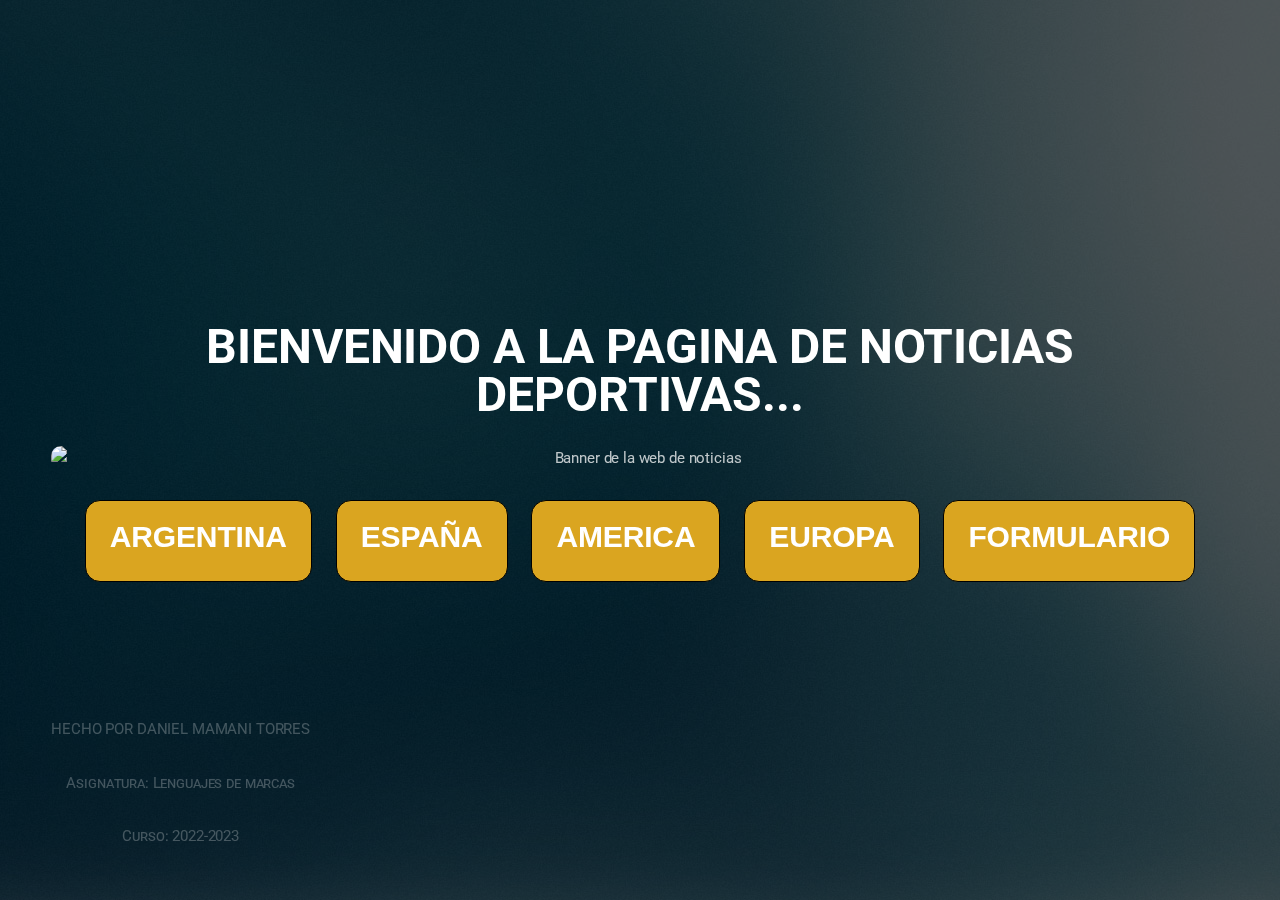
==== index.html @ 2867c7e5 "Proyecto Inicializado" ====
<!DOCTYPE HTML>
<!--
	Eventually by HTML5 UP
	html5up.net | @ajlkn
	Free for personal and commercial use under the CCA 3.0 license (html5up.net/license)
-->
<html lang="es">
	<head>
		<meta charset="UTF-8">
		<meta name="author" content="Daniel Mamani Torres">
		<meta name="description" content="Pagina de noticias sobre deportes al estilo de MARCA">
		<meta name="keywords" content="Marcatoons,messi,messi en la roja,futbol,ozil,psg,mundial">
		<meta name="robots" content="all">
		<meta name="viewport" content="width=device-width, initial-scale=1, user-scalable=no" />
		<title>EL FUTBOL QUE ME GUSTA</title>
		<link rel="icon" type="image/png" href="../icons/futbol.png">
		<link rel="stylesheet" href="assets/css/main.css" />
	</head>
	<body class="is-preload">

		<!-- Header -->
			<header id="header">
				<h1>BIENVENIDO A LA PAGINA DE NOTICIAS DEPORTIVAS...</h1>
				<picture>
					<source media="(max-width: 400px)" srcset="../images/Marcatoons-el-mejor-chiquito.jpg">
					<source media="(min-width: 401px)" srcset="../images/Marcatoons-el-mejor-.jpg">      
					<img src="../images/Marcatoons-el-mejor-.jpg" alt="Banner de la web de noticias">
				</picture>
				<nav>
					<a class="button" href="./index.html#argentina">ARGENTINA</a>
					<a class="button" href="./index.html#españa">ESPAÑA</a>
					<a class="button" href="./index.html#america">AMERICA</a>
					<a class="button" href="./index.html#europa">EUROPA</a>
					<a class="button" href="./articles/formulario.html">FORMULARIO</a>
				</nav>
			</header>
		
		<!-- MAIN-->
		

		<!-- Footer -->
			<footer id="footer">
				<p>HECHO POR DANIEL MAMANI TORRES</p>
				<p>Asignatura: Lenguajes de marcas</p>
				<p>Curso: 2022-2023</p>
			</footer>

		<!-- Scripts -->
			<script src="assets/js/main.js"></script>

	</body>
</html>
---- assets/css/main.css ----
@import url(fontawesome-all.min.css);
@import url("https://fonts.googleapis.com/css?family=Roboto:400,700");
/*
	Eventually by HTML5 UP
	html5up.net | @ajlkn
	Free for personal and commercial use under the CCA 3.0 license (html5up.net/license)
*/
html, body, div, span, applet, object,
iframe, h1, h2, h3, h4, h5, h6, p, blockquote,
pre, a, abbr, acronym, address, big, cite,
code, del, dfn, em, ins, kbd, q, s, samp,
small, strike, strong, sub, sup, tt, var, b,
u, i, center, dl, dt, dd, ol, ul, li, fieldset,
form, label, legend, table, caption, tbody,
tfoot, thead, tr, th, td, article, aside,
canvas, details, embed, figure, figcaption,
footer, hgroup, menu, nav, output, ruby,
section, summary, time, mark, audio, video {
  margin: 0;
  padding: 0;
  border: 0;
  font-size: 100%;
  font: inherit;
  vertical-align: baseline; }

article, aside, details, figcaption, figure,
footer, header, hgroup, menu, nav, section {
  display: block; }

body {
  line-height: 1; }

ol, ul {
  list-style: none; }

blockquote, q {
  quotes: none; }
  blockquote:before, blockquote:after, q:before, q:after {
    content: '';
    content: none; }

table {
  border-collapse: collapse;
  border-spacing: 0; }

body {
  -webkit-text-size-adjust: none; }

mark {
  background-color: transparent;
  color: inherit; }

input::-moz-focus-inner {
  border: 0;
  padding: 0; }

input, select, textarea {
  -moz-appearance: none;
  -webkit-appearance: none;
  -ms-appearance: none;
  appearance: none; }

/* Basic */
@-ms-viewport {
  width: device-width; }

body {
  -ms-overflow-style: scrollbar; }

@media screen and (max-width: 480px) {
  html, body {
    min-width: 320px; } }

html {
  box-sizing: border-box; }

*, *:before, *:after {
  box-sizing: inherit; }

html, body {
  height: 100%;
  overflow-x: hidden;
  width: 100%; }
  @media screen and (max-height: 640px) {
    html, body {
      height: auto;
      min-height: 100%; } }

body {
  display: -moz-flex;
  display: -webkit-flex;
  display: -ms-flex;
  display: flex;
  -moz-flex-direction: column;
  -webkit-flex-direction: column;
  -ms-flex-direction: column;
  flex-direction: column;
  -moz-justify-content: center;
  -webkit-justify-content: center;
  -ms-justify-content: center;
  justify-content: center;
  background-color: #000;
  padding: 6em 4em 4em 4em; }
  body.is-preload *, body.is-preload *:before, body.is-preload *:after {
    -moz-animation: none !important;
    -webkit-animation: none !important;
    -ms-animation: none !important;
    animation: none !important;
    -moz-transition: none !important;
    -webkit-transition: none !important;
    -ms-transition: none !important;
    transition: none !important; }
  body > * {
    position: relative;
    z-index: 2; }
  @media screen and (max-width: 1680px) {
    body {
      padding: 6em 3.5em 3.5em 3.5em; } }
  @media screen and (max-width: 736px) {
    body {
      padding: 5em 2em 2em 2em; } }
  @media screen and (max-width: 360px) {
    body {
      padding: 5em 1.25em 1.25em 1.25em; } }

/* BG */
#bg {
  -moz-transition: opacity 2s ease-in-out;
  -webkit-transition: opacity 2s ease-in-out;
  -ms-transition: opacity 2s ease-in-out;
  transition: opacity 2s ease-in-out;
  height: 100%;
  left: 0;
  opacity: 0.375;
  position: fixed;
  top: 0;
  width: 100%;
  z-index: 1; }
  #bg div {
    -moz-transition: opacity 3s ease;
    -webkit-transition: opacity 3s ease;
    -ms-transition: opacity 3s ease;
    transition: opacity 3s ease;
    background-size: cover;
    height: 100%;
    left: 0;
    opacity: 0;
    position: absolute;
    top: 0;
    visibility: hidden;
    width: 150%; }
    #bg div.visible {
      -moz-animation: bg 45s linear infinite;
      -webkit-animation: bg 45s linear infinite;
      -ms-animation: bg 45s linear infinite;
      animation: bg 45s linear infinite;
      opacity: 1;
      visibility: visible;
      z-index: 1; }
      #bg div.visible.top {
        z-index: 2; }
      @media screen and (max-width: 1280px) {
        #bg div.visible {
          -moz-animation: bg 29.25s linear infinite;
          -webkit-animation: bg 29.25s linear infinite;
          -ms-animation: bg 29.25s linear infinite;
          animation: bg 29.25s linear infinite; } }
      @media screen and (max-width: 736px) {
        #bg div.visible {
          -moz-animation: bg 18s linear infinite;
          -webkit-animation: bg 18s linear infinite;
          -ms-animation: bg 18s linear infinite;
          animation: bg 18s linear infinite; } }
    #bg div:only-child {
      -moz-animation-direction: alternate !important;
      -webkit-animation-direction: alternate !important;
      -ms-animation-direction: alternate !important;
      animation-direction: alternate !important; }
  body.is-preload #bg {
    opacity: 0; }

@-moz-keyframes bg {
  0% {
    -moz-transform: translateX(0);
    -webkit-transform: translateX(0);
    -ms-transform: translateX(0);
    transform: translateX(0); }
  100% {
    -moz-transform: translateX(-25%);
    -webkit-transform: translateX(-25%);
    -ms-transform: translateX(-25%);
    transform: translateX(-25%); } }

@-webkit-keyframes bg {
  0% {
    -moz-transform: translateX(0);
    -webkit-transform: translateX(0);
    -ms-transform: translateX(0);
    transform: translateX(0); }
  100% {
    -moz-transform: translateX(-25%);
    -webkit-transform: translateX(-25%);
    -ms-transform: translateX(-25%);
    transform: translateX(-25%); } }

@-ms-keyframes bg {
  0% {
    -moz-transform: translateX(0);
    -webkit-transform: translateX(0);
    -ms-transform: translateX(0);
    transform: translateX(0); }
  100% {
    -moz-transform: translateX(-25%);
    -webkit-transform: translateX(-25%);
    -ms-transform: translateX(-25%);
    transform: translateX(-25%); } }

@keyframes bg {
  0% {
    -moz-transform: translateX(0);
    -webkit-transform: translateX(0);
    -ms-transform: translateX(0);
    transform: translateX(0); }
  100% {
    -moz-transform: translateX(-25%);
    -webkit-transform: translateX(-25%);
    -ms-transform: translateX(-25%);
    transform: translateX(-25%); } }

/* Type */
body, input, select, textarea {
  color: rgba(255, 255, 255, 0.75);
  font-family: "Roboto", sans-serif;
  font-size: 16pt;
  font-weight: 400;
  letter-spacing: -0.01em;
  line-height: 1.65em; }
  @media screen and (max-width: 1680px) {
    body, input, select, textarea {
      font-size: 12pt; } }
  @media screen and (max-width: 1280px) {
    body, input, select, textarea {
      font-size: 11pt; } }
  @media screen and (max-width: 980px) {
    body, input, select, textarea {
      font-size: 12pt; } }
  @media screen and (max-width: 736px) {
    body, input, select, textarea {
      font-size: 12pt; } }
  @media screen and (max-width: 480px) {
    body, input, select, textarea {
      font-size: 12pt; } }

a {
  -moz-transition: border-bottom-color 0.2s ease, color 0.2s ease;
  -webkit-transition: border-bottom-color 0.2s ease, color 0.2s ease;
  -ms-transition: border-bottom-color 0.2s ease, color 0.2s ease;
  transition: border-bottom-color 0.2s ease, color 0.2s ease;
  border-bottom: dotted 1px rgba(255, 255, 255, 0.25);
  color: #1cb495;
  text-decoration: none; }
  a:hover {
    border-bottom-color: transparent;
    color: #1cb495 !important;
    text-decoration: none; }

strong, b {
  color: #fff;
  font-weight: 700; }

em, i {
  font-style: italic; }

p {
  margin: 0 0 2em 0; }

h1, h2, h3, h4, h5, h6 {
  color: #fff;
  font-weight: 700;
  line-height: 1em;
  margin: 0 0 1em 0; }
  h1 a, h2 a, h3 a, h4 a, h5 a, h6 a {
    color: inherit;
    text-decoration: none; }

h1 {
  font-size: 2.5em;
}

h2 {
  font-size: 1.75em;
  line-height: 1.5em; }

h3 {
  font-size: 1.35em;
  line-height: 1.5em; }

h4 {
  font-size: 1.1em;
  line-height: 1.5em; }

h5 {
  font-size: 0.9em;
  line-height: 1.5em; }

h6 {
  font-size: 0.7em;
  line-height: 1.5em; }

sub {
  font-size: 0.8em;
  position: relative;
  top: 0.5em; }

sup {
  font-size: 0.8em;
  position: relative;
  top: -0.5em; }

blockquote {
  border-left: solid 8px rgba(255, 255, 255, 0.35);
  font-style: italic;
  margin: 0 0 2em 0;
  padding: 0.5em 0 0.5em 2em; }

code {
  background: rgba(255, 255, 255, 0.125);
  border-radius: 6px;
  border: solid 2px rgba(255, 255, 255, 0.35);
  font-family: "Courier New", monospace;
  font-size: 0.9em;
  margin: 0 0.25em;
  padding: 0.25em 0.65em; }

pre {
  -webkit-overflow-scrolling: touch;
  font-family: "Courier New", monospace;
  font-size: 0.9em;
  margin: 0 0 2em 0; }
  pre code {
    display: block;
    line-height: 1.75em;
    padding: 1em 1.5em;
    overflow-x: auto; }

hr {
  border: 0;
  border-bottom: solid 2px rgba(255, 255, 255, 0.35);
  margin: 2em 0; }
  hr.major {
    margin: 3em 0; }

/* Section/Article */
section.special, article.special {
  text-align: center; }

header p {
  color: rgba(255, 255, 255, 0.5);
  position: relative;
  margin: 0 0 1.5em 0; }

header h2 + p {
  font-size: 1.25em;
  margin-top: -1em;
  line-height: 1.5em; }

header h3 + p {
  font-size: 1.1em;
  margin-top: -0.8em;
  line-height: 1.5em; }

header h4 + p,
header h5 + p,
header h6 + p {
  font-size: 0.9em;
  margin-top: -0.6em;
  line-height: 1.5em; }

@media screen and (max-width: 980px) {
  header br {
    display: none; } }

@media screen and (max-width: 736px) {
  header br {
    display: inline; } }

@media screen and (max-width: 480px) {
  header br {
    display: none; } }

/* Icon */
.icon {
  text-decoration: none;
  border-bottom: none;
  position: relative; }
  .icon:before {
    -moz-osx-font-smoothing: grayscale;
    -webkit-font-smoothing: antialiased;
    display: inline-block;
    font-style: normal;
    font-variant: normal;
    text-rendering: auto;
    line-height: 1;
    text-transform: none !important;
    font-family: 'Font Awesome 5 Free';
    font-weight: 400; }
  .icon > .label {
    display: none; }
  .icon:before {
    line-height: inherit; }
  .icon.solid:before {
    font-weight: 900; }
  .icon.brands:before {
    font-family: 'Font Awesome 5 Brands'; }

/* List */
ol {
  list-style: decimal;
  margin: 0 0 2em 0;
  padding-left: 1.25em; }
  ol li {
    padding-left: 0.25em; }

ul {
  list-style: disc;
  margin: 0 0 2em 0;
  padding-left: 1em; }
  ul li {
    padding-left: 0.5em; }

/* Icons */
ul.icons {
  cursor: default;
  list-style: none;
  padding-left: 0; }
  ul.icons li {
    display: inline-block;
    padding: 0 1em 0 0; }
    ul.icons li:last-child {
      padding-right: 0; }
    ul.icons li .icon:before {
      font-size: 1.25em; }
    ul.icons li a {
      color: inherit; }

/* Form */
form {
  margin: 0 0 2em 0; }
  form .message {
    text-decoration: none;
    -moz-transition: opacity 0.2s ease-in-out, -moz-transform 0.2s ease-in-out;
    -webkit-transition: opacity 0.2s ease-in-out, -webkit-transform 0.2s ease-in-out;
    -ms-transition: opacity 0.2s ease-in-out, -ms-transform 0.2s ease-in-out;
    transition: opacity 0.2s ease-in-out, transform 0.2s ease-in-out;
    -moz-transform: scale(1.05);
    -webkit-transform: scale(1.05);
    -ms-transform: scale(1.05);
    transform: scale(1.05);
    height: 2.75em;
    line-height: 2.75em;
    opacity: 0; }
    form .message:before {
      -moz-osx-font-smoothing: grayscale;
      -webkit-font-smoothing: antialiased;
      display: inline-block;
      font-style: normal;
      font-variant: normal;
      text-rendering: auto;
      line-height: 1;
      text-transform: none !important;
      font-family: 'Font Awesome 5 Free';
      font-weight: 900; }
    form .message:before {
      margin-right: 0.5em; }
    form .message.visible {
      -moz-transform: scale(1);
      -webkit-transform: scale(1);
      -ms-transform: scale(1);
      transform: scale(1);
      opacity: 1; }
    form .message.success {
      color: #1cb495; }
      form .message.success:before {
        content: '\f00c'; }
    form .message.failure {
      color: #ff2361; }
      form .message.failure:before {
        content: '\f119'; }

label {
  color: #fff;
  display: block;
  font-size: 0.9em;
  font-weight: 700;
  margin: 0 0 1em 0; }

@-moz-keyframes focus {
  0% {
    -moz-transform: scale(1);
    -webkit-transform: scale(1);
    -ms-transform: scale(1);
    transform: scale(1); }
  50% {
    -moz-transform: scale(1.025);
    -webkit-transform: scale(1.025);
    -ms-transform: scale(1.025);
    transform: scale(1.025); }
  100% {
    -moz-transform: scale(1);
    -webkit-transform: scale(1);
    -ms-transform: scale(1);
    transform: scale(1); } }

@-webkit-keyframes focus {
  0% {
    -moz-transform: scale(1);
    -webkit-transform: scale(1);
    -ms-transform: scale(1);
    transform: scale(1); }
  50% {
    -moz-transform: scale(1.025);
    -webkit-transform: scale(1.025);
    -ms-transform: scale(1.025);
    transform: scale(1.025); }
  100% {
    -moz-transform: scale(1);
    -webkit-transform: scale(1);
    -ms-transform: scale(1);
    transform: scale(1); } }

@-ms-keyframes focus {
  0% {
    -moz-transform: scale(1);
    -webkit-transform: scale(1);
    -ms-transform: scale(1);
    transform: scale(1); }
  50% {
    -moz-transform: scale(1.025);
    -webkit-transform: scale(1.025);
    -ms-transform: scale(1.025);
    transform: scale(1.025); }
  100% {
    -moz-transform: scale(1);
    -webkit-transform: scale(1);
    -ms-transform: scale(1);
    transform: scale(1); } }

@keyframes focus {
  0% {
    -moz-transform: scale(1);
    -webkit-transform: scale(1);
    -ms-transform: scale(1);
    transform: scale(1); }
  50% {
    -moz-transform: scale(1.025);
    -webkit-transform: scale(1.025);
    -ms-transform: scale(1.025);
    transform: scale(1.025); }
  100% {
    -moz-transform: scale(1);
    -webkit-transform: scale(1);
    -ms-transform: scale(1);
    transform: scale(1); } }

input[type="text"],
input[type="password"],
input[type="email"],
select,
textarea {
  -moz-appearance: none;
  -webkit-appearance: none;
  -ms-appearance: none;
  appearance: none;
  -moz-transform: scale(1);
  -webkit-transform: scale(1);
  -ms-transform: scale(1);
  transform: scale(1);
  -moz-transition: border-color 0.2s ease, background-color 0.2s ease;
  -webkit-transition: border-color 0.2s ease, background-color 0.2s ease;
  -ms-transition: border-color 0.2s ease, background-color 0.2s ease;
  transition: border-color 0.2s ease, background-color 0.2s ease;
  background-color: transparent;
  border-radius: 6px;
  border: none;
  border: solid 2px rgba(255, 255, 255, 0.35);
  color: inherit;
  display: block;
  outline: 0;
  padding: 0 1em;
  text-decoration: none;
  width: 100%; }
  input[type="text"]:invalid,
  input[type="password"]:invalid,
  input[type="email"]:invalid,
  select:invalid,
  textarea:invalid {
    box-shadow: none; }
  input[type="text"]:focus,
  input[type="password"]:focus,
  input[type="email"]:focus,
  select:focus,
  textarea:focus {
    -moz-animation: focus 0.1s;
    -webkit-animation: focus 0.1s;
    -ms-animation: focus 0.1s;
    animation: focus 0.1s;
    background-color: rgba(255, 255, 255, 0.125);
    border-color: #1cb495; }

select {
  background-image: url("data:image/svg+xml;charset=utf8,%3Csvg xmlns='http://www.w3.org/2000/svg' width='40' height='40' preserveAspectRatio='none' viewBox='0 0 40 40'%3E%3Cpath d='M9.4,12.3l10.4,10.4l10.4-10.4c0.2-0.2,0.5-0.4,0.9-0.4c0.3,0,0.6,0.1,0.9,0.4l3.3,3.3c0.2,0.2,0.4,0.5,0.4,0.9 c0,0.4-0.1,0.6-0.4,0.9L20.7,31.9c-0.2,0.2-0.5,0.4-0.9,0.4c-0.3,0-0.6-0.1-0.9-0.4L4.3,17.3c-0.2-0.2-0.4-0.5-0.4-0.9 c0-0.4,0.1-0.6,0.4-0.9l3.3-3.3c0.2-0.2,0.5-0.4,0.9-0.4S9.1,12.1,9.4,12.3z' fill='rgba(255, 255, 255, 0.35)' /%3E%3C/svg%3E");
  background-size: 1.25rem;
  background-repeat: no-repeat;
  background-position: calc(100% - 1rem) center;
  height: 2.75em;
  padding-right: 2.75em;
  text-overflow: ellipsis; }
  select option {
    color: #fff;
    background: #000; }
  select:focus::-ms-value {
    background-color: transparent; }
  select::-ms-expand {
    display: none; }

input[type="text"],
input[type="password"],
input[type="email"],
select {
  height: 2.75em; }

textarea {
  padding: 0.75em 1em; }

input[type="checkbox"],
input[type="radio"] {
  -moz-appearance: none;
  -webkit-appearance: none;
  -ms-appearance: none;
  appearance: none;
  display: block;
  float: left;
  margin-right: -2em;
  opacity: 0;
  width: 1em;
  z-index: -1; }
  input[type="checkbox"] + label,
  input[type="radio"] + label {
    text-decoration: none;
    color: rgba(255, 255, 255, 0.75);
    cursor: pointer;
    display: inline-block;
    font-size: 1em;
    font-weight: 400;
    padding-left: 2.4em;
    padding-right: 0.75em;
    position: relative; }
    input[type="checkbox"] + label:before,
    input[type="radio"] + label:before {
      -moz-osx-font-smoothing: grayscale;
      -webkit-font-smoothing: antialiased;
      display: inline-block;
      font-style: normal;
      font-variant: normal;
      text-rendering: auto;
      line-height: 1;
      text-transform: none !important;
      font-family: 'Font Awesome 5 Free';
      font-weight: 900; }
    input[type="checkbox"] + label:before,
    input[type="radio"] + label:before {
      background: rgba(255, 255, 255, 0.125);
      border-radius: 6px;
      border: solid 2px rgba(255, 255, 255, 0.35);
      content: '';
      display: inline-block;
      font-size: 0.8em;
      height: 1.65em;
      left: 0;
      line-height: 1.65em;
      position: absolute;
      text-align: center;
      top: 0;
      width: 1.65em; }
  input[type="checkbox"]:checked + label:before,
  input[type="radio"]:checked + label:before {
    background: #1cb495;
    border-color: #1cb495;
    color: #ffffff;
    content: '\f00c'; }
  input[type="checkbox"]:focus + label:before,
  input[type="radio"]:focus + label:before {
    border-color: #1cb495;
    box-shadow: 0 0 0 2px #1cb495; }

input[type="checkbox"] + label:before {
  border-radius: 6px; }

input[type="radio"] + label:before {
  border-radius: 100%; }

::-webkit-input-placeholder {
  color: rgba(255, 255, 255, 0.5) !important;
  opacity: 1.0; }

:-moz-placeholder {
  color: rgba(255, 255, 255, 0.5) !important;
  opacity: 1.0; }

::-moz-placeholder {
  color: rgba(255, 255, 255, 0.5) !important;
  opacity: 1.0; }

:-ms-input-placeholder {
  color: rgba(255, 255, 255, 0.5) !important;
  opacity: 1.0; }

.formerize-placeholder {
  color: rgba(255, 255, 255, 0.5) !important;
  opacity: 1.0; }

/* Button */
input[type="submit"],
input[type="reset"],
input[type="button"],
button,
.button {
  -moz-appearance: none;
  -webkit-appearance: none;
  -ms-appearance: none;
  appearance: none;
  -moz-transition: background-color 0.2s ease-in-out, color 0.2s ease-in-out, opacity 0.2s ease-in-out;
  -webkit-transition: background-color 0.2s ease-in-out, color 0.2s ease-in-out, opacity 0.2s ease-in-out;
  -ms-transition: background-color 0.2s ease-in-out, color 0.2s ease-in-out, opacity 0.2s ease-in-out;
  transition: background-color 0.2s ease-in-out, color 0.2s ease-in-out, opacity 0.2s ease-in-out;
  background-color: #1cb495;
  border-radius: 6px;
  border: 0;
  color: #ffffff !important;
  cursor: pointer;
  display: inline-block;
  font-weight: 700;
  height: 2.75em;
  line-height: 2.75em;
  padding: 0 1.125em;
  text-align: center;
  text-decoration: none;
  white-space: nowrap; }
  input[type="submit"]:hover,
  input[type="reset"]:hover,
  input[type="button"]:hover,
  button:hover,
  .button:hover {
    background-color: #1fcaa7; }
  input[type="submit"]:active,
  input[type="reset"]:active,
  input[type="button"]:active,
  button:active,
  .button:active {
    background-color: #199e83; }
  input[type="submit"].disabled, input[type="submit"]:disabled,
  input[type="reset"].disabled,
  input[type="reset"]:disabled,
  input[type="button"].disabled,
  input[type="button"]:disabled,
  button.disabled,
  button:disabled,
  .button.disabled,
  .button:disabled {
    opacity: 0.5; }
  @media screen and (max-width: 480px) {
    input[type="submit"],
    input[type="reset"],
    input[type="button"],
    button,
    .button {
      padding: 0; } }

/* Header */
#header h1 {
  font-size: 3.25em;
  margin: 0 0 0.55em 0; }

#header p {
  font-size: 1.35em;
  line-height: 1.65em; }

#header a {
  color: inherit; }

@media screen and (max-width: 736px) {
  #header h1 {
    font-size: 2em; }
  #header p {
    font-size: 1em; } }

@media screen and (max-width: 480px) {
  #header {
    margin: 0 0 1em 0; } }

/* Signup Form */
#signup-form {
  display: -moz-flex;
  display: -webkit-flex;
  display: -ms-flex;
  display: flex;
  position: relative; }
  #signup-form input[type="text"],
  #signup-form input[type="password"],
  #signup-form input[type="email"] {
    width: 18em; }
  #signup-form > * {
    margin: 0 0 0 1em; }
  #signup-form > :first-child {
    margin: 0 0 0 0; }
  @media screen and (max-width: 480px) {
    #signup-form {
      -moz-flex-direction: column;
      -webkit-flex-direction: column;
      -ms-flex-direction: column;
      flex-direction: column; }
      #signup-form input[type="type"],
      #signup-form input[type="password"],
      #signup-form input[type="email"] {
        width: 100%; }
      #signup-form > * {
        margin: 1.25em 0 0 0; }
      #signup-form .message {
        bottom: -1.5em;
        font-size: 0.9em;
        height: 1em;
        left: 0;
        line-height: inherit;
        margin-top: 0;
        position: absolute; } }

/* Footer */
#footer {
  -moz-transition: opacity 0.5s ease-in-out;
  -webkit-transition: opacity 0.5s ease-in-out;
  -ms-transition: opacity 0.5s ease-in-out;
  transition: opacity 0.5s ease-in-out;
  bottom: 4em;
  color: rgba(255, 255, 255, 0.5);
  left: 4em;
  opacity: 0.5;
  position: absolute; }
  #footer .icons {
    margin: 0 0 0.5em 0; }
  #footer .copyright {
    font-size: 0.8em;
    list-style: none;
    padding: 0; }
    #footer .copyright li {
      border-left: solid 1px rgba(255, 255, 255, 0.25);
      display: inline-block;
      line-height: 1em;
      margin: 0 0 0 0.75em;
      padding: 0 0 0 0.75em; }
      #footer .copyright li:first-child {
        border-left: 0;
        margin-left: 0;
        padding-left: 0; }
    #footer .copyright a {
      color: inherit; }
  #footer:hover {
    opacity: 1; }
  #footer > :last-child {
    margin-bottom: 0; }
  @media screen and (max-width: 1680px) {
    #footer {
      bottom: 3.5em;
      left: 3.5em; } }
  @media screen and (max-width: 736px) {
    #footer {
      bottom: 2em;
      left: 2em; } }
  @media screen and (max-width: 360px) {
    #footer {
      bottom: 1.25em;
      left: 1.25em; } }
  @media screen and (max-height: 640px) {
    #footer {
      bottom: auto;
      left: auto;
      margin: 1em 0 0 0;
      position: relative; } }
/* MODIFICACIONES DE MAMANI*/
img{
  margin: auto;
  display: block;
  border-radius: 10px; 
}
.button {
  display: inline-block;
  text-align: center;
  background-color: goldenrod;
  border: 1px solid black;
  border-radius: 15px;
  padding: 12px 24px;
  margin: 30px 10px 30px; 
  line-height: 48px;
  font-size: 30px;
  font-family:Verdana, Geneva, Tahoma, sans-serif; 
  
}
header {
  text-align: center;
}
footer{
  font-variant: small-caps;
  text-align: center;
}
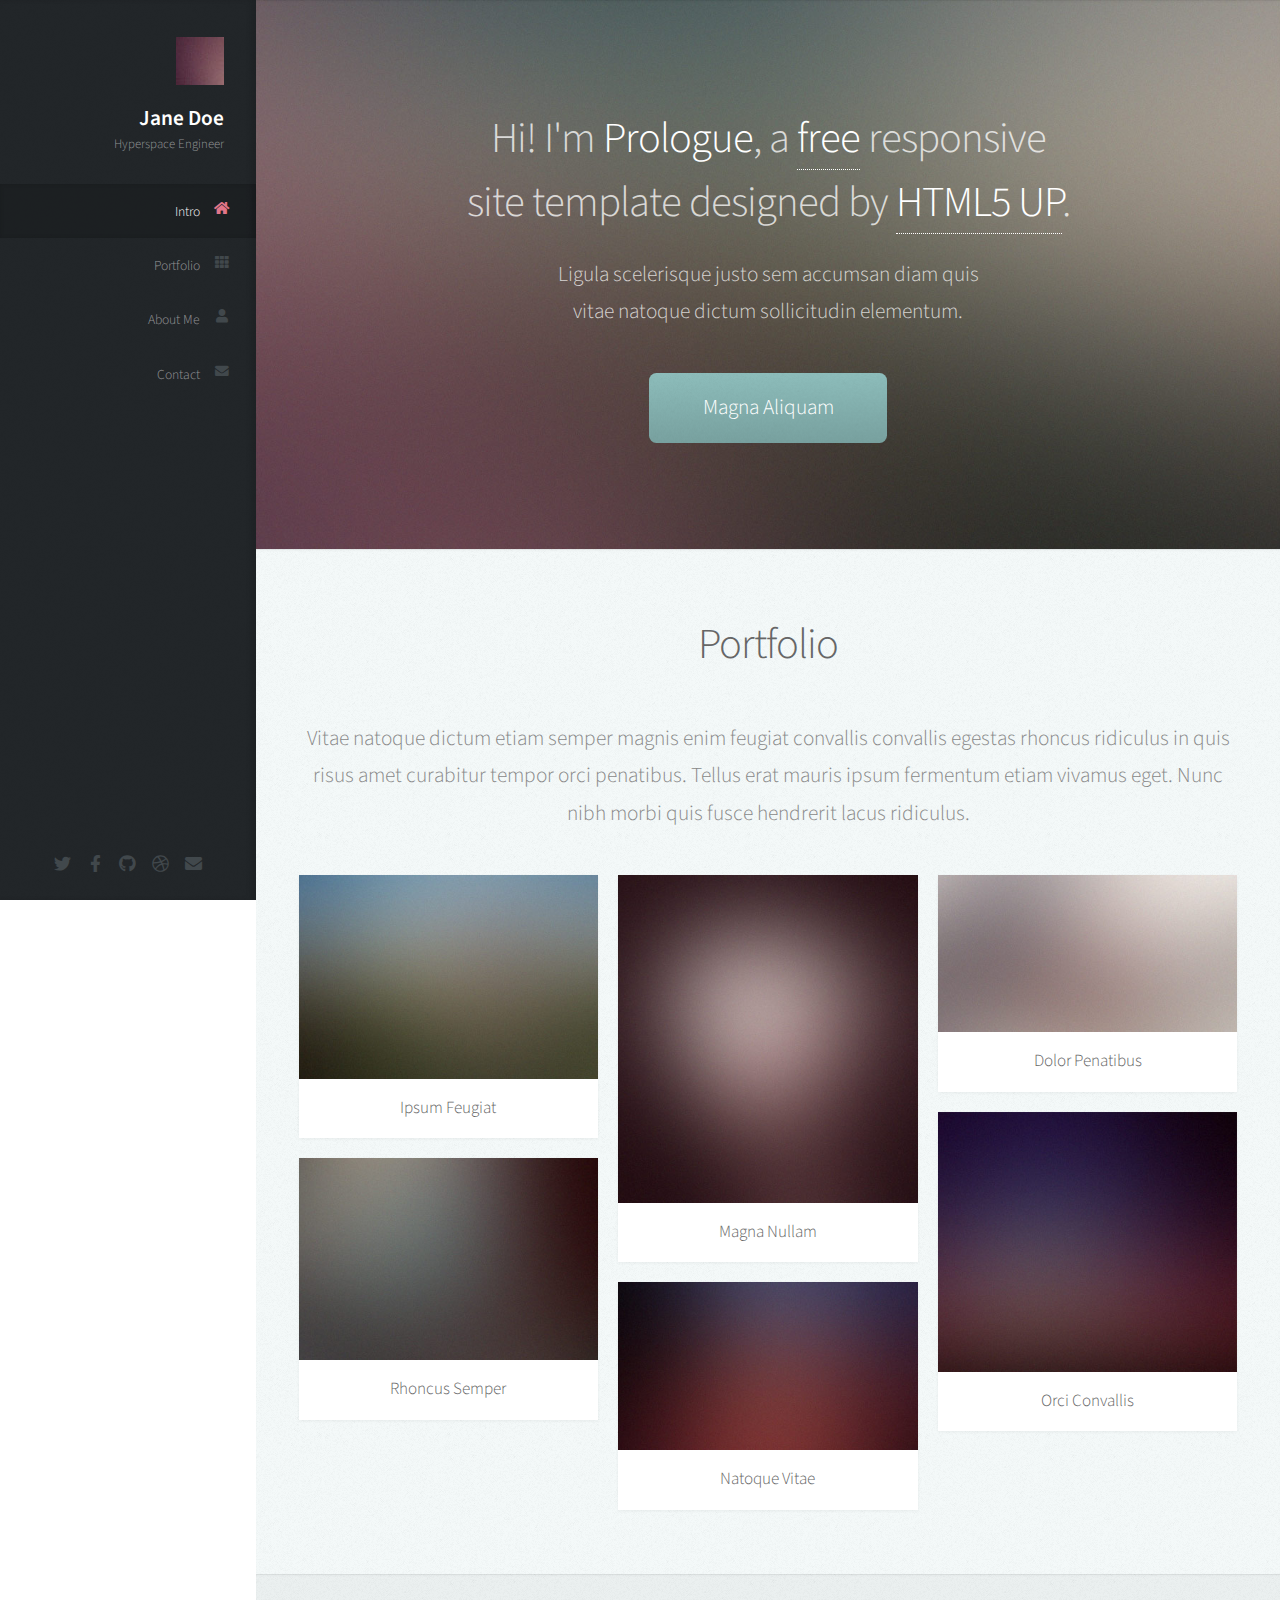
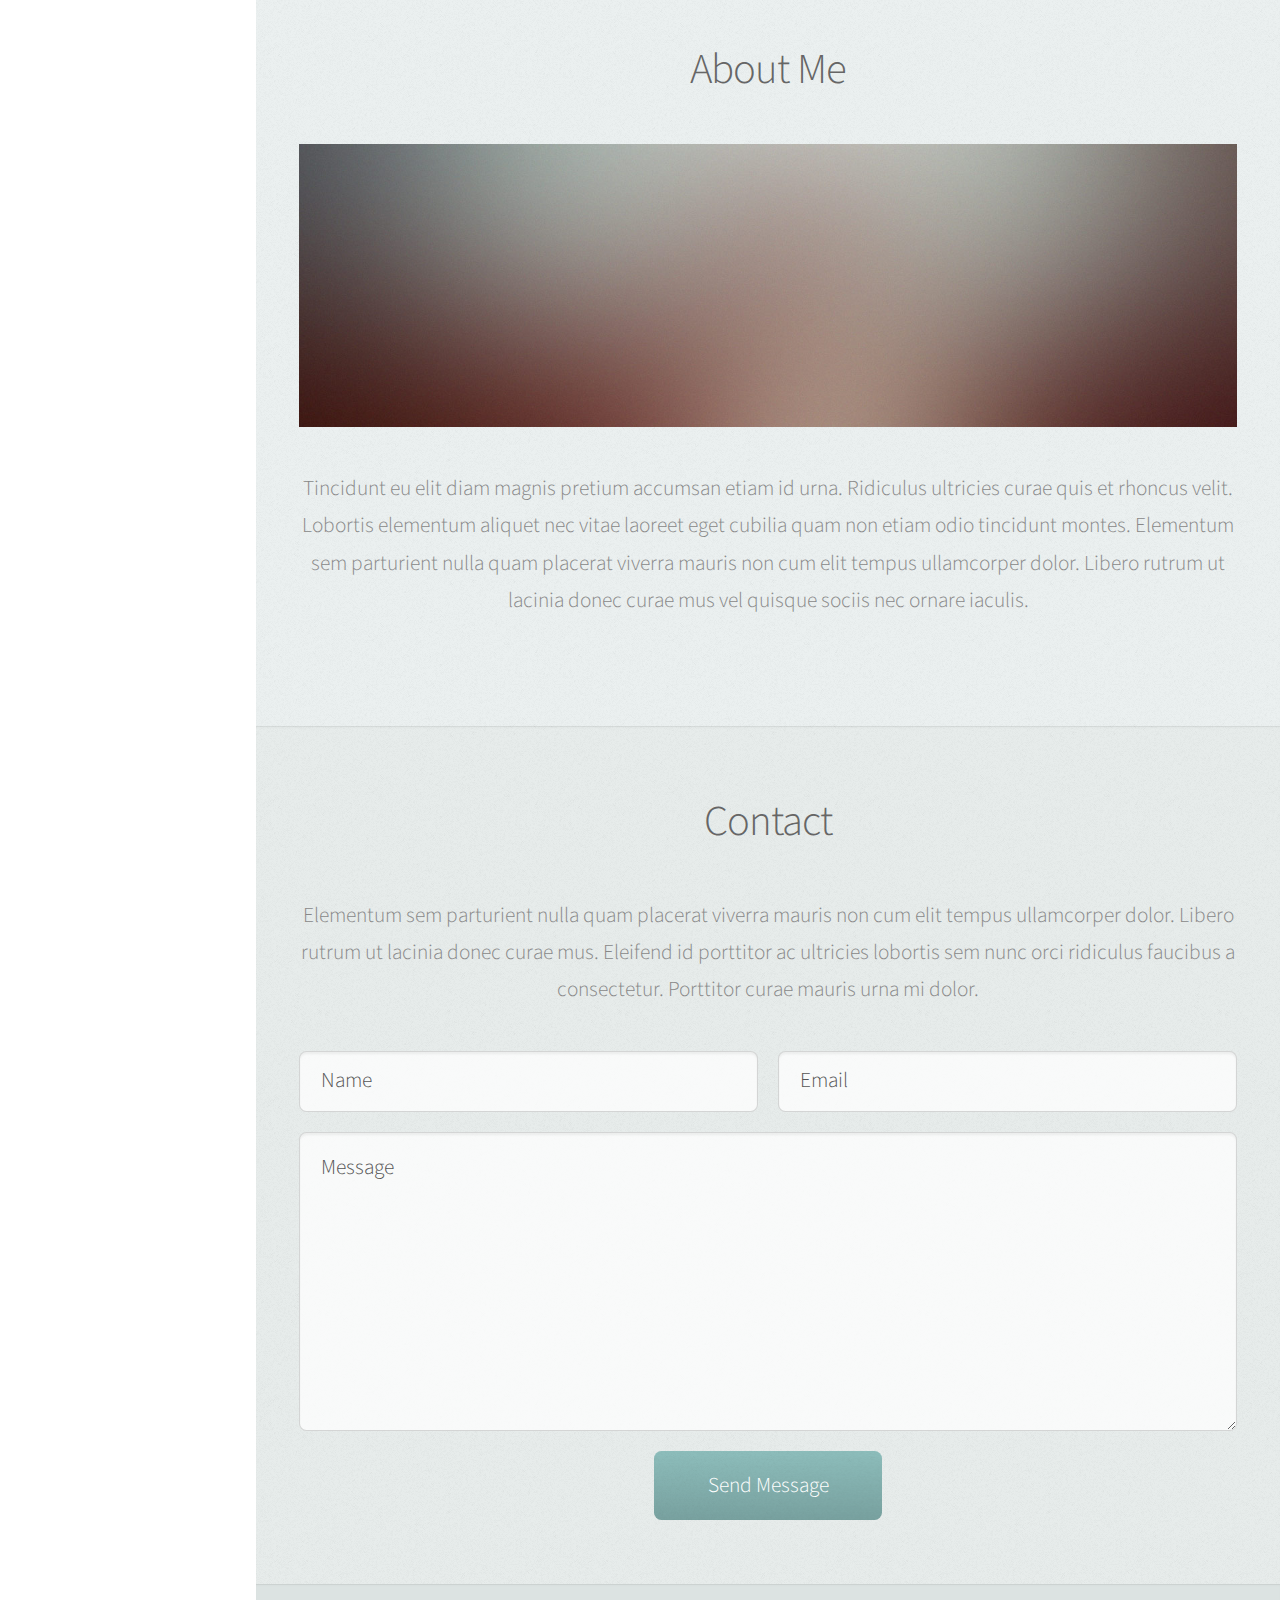
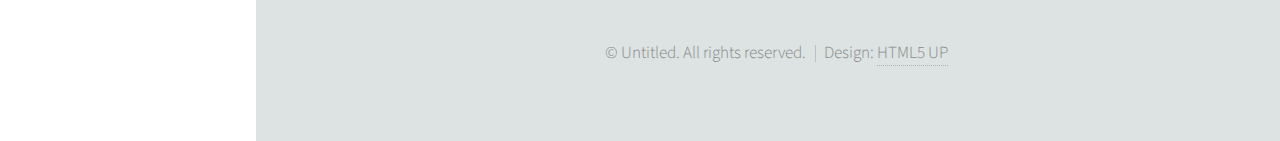
==== commit 67a16b93: "nueva plantilla, la otra no funcaba" ====
--- a/index.html
+++ b/index.html
@@ -1,51 +1,207 @@
 <!DOCTYPE HTML>
 <!--
-	Eventually by HTML5 UP
+	Prologue by HTML5 UP
 	html5up.net | @ajlkn
 	Free for personal and commercial use under the CCA 3.0 license (html5up.net/license)
 -->
-<html lang="es">
+<html>
 	<head>
-		<meta charset="UTF-8">
-		<meta name="author" content="Daniel Mamani Torres">
-		<meta name="description" content="Pagina de noticias sobre deportes al estilo de MARCA">
-		<meta name="keywords" content="Marcatoons,messi,messi en la roja,futbol,ozil,psg,mundial">
-		<meta name="robots" content="all">
+		<title>Prologue by HTML5 UP</title>
+		<meta charset="utf-8" />
 		<meta name="viewport" content="width=device-width, initial-scale=1, user-scalable=no" />
-		<title>EL FUTBOL QUE ME GUSTA</title>
-		<link rel="icon" type="image/png" href="../icons/futbol.png">
 		<link rel="stylesheet" href="assets/css/main.css" />
 	</head>
 	<body class="is-preload">
 
 		<!-- Header -->
-			<header id="header">
-				<h1>BIENVENIDO A LA PAGINA DE NOTICIAS DEPORTIVAS...</h1>
-				<picture>
-					<source media="(max-width: 400px)" srcset="../images/Marcatoons-el-mejor-chiquito.jpg">
-					<source media="(min-width: 401px)" srcset="../images/Marcatoons-el-mejor-.jpg">      
-					<img src="../images/Marcatoons-el-mejor-.jpg" alt="Banner de la web de noticias">
-				</picture>
-				<nav>
-					<a class="button" href="./index.html#argentina">ARGENTINA</a>
-					<a class="button" href="./index.html#españa">ESPAÑA</a>
-					<a class="button" href="./index.html#america">AMERICA</a>
-					<a class="button" href="./index.html#europa">EUROPA</a>
-					<a class="button" href="./articles/formulario.html">FORMULARIO</a>
-				</nav>
-			</header>
-		
-		<!-- MAIN-->
-		
+			<div id="header">
+
+				<div class="top">
+
+					<!-- Logo -->
+						<div id="logo">
+							<span class="image avatar48"><img src="images/avatar.jpg" alt="" /></span>
+							<h1 id="title">Jane Doe</h1>
+							<p>Hyperspace Engineer</p>
+						</div>
+
+					<!-- Nav -->
+						<nav id="nav">
+							<ul>
+								<li><a href="#top" id="top-link"><span class="icon solid fa-home">Intro</span></a></li>
+								<li><a href="#portfolio" id="portfolio-link"><span class="icon solid fa-th">Portfolio</span></a></li>
+								<li><a href="#about" id="about-link"><span class="icon solid fa-user">About Me</span></a></li>
+								<li><a href="#contact" id="contact-link"><span class="icon solid fa-envelope">Contact</span></a></li>
+							</ul>
+						</nav>
+
+				</div>
+
+				<div class="bottom">
+
+					<!-- Social Icons -->
+						<ul class="icons">
+							<li><a href="#" class="icon brands fa-twitter"><span class="label">Twitter</span></a></li>
+							<li><a href="#" class="icon brands fa-facebook-f"><span class="label">Facebook</span></a></li>
+							<li><a href="#" class="icon brands fa-github"><span class="label">Github</span></a></li>
+							<li><a href="#" class="icon brands fa-dribbble"><span class="label">Dribbble</span></a></li>
+							<li><a href="#" class="icon solid fa-envelope"><span class="label">Email</span></a></li>
+						</ul>
+
+				</div>
+
+			</div>
+
+		<!-- Main -->
+			<div id="main">
+
+				<!-- Intro -->
+					<section id="top" class="one dark cover">
+						<div class="container">
+
+							<header>
+								<h2 class="alt">Hi! I'm <strong>Prologue</strong>, a <a href="http://html5up.net/license">free</a> responsive<br />
+								site template designed by <a href="http://html5up.net">HTML5 UP</a>.</h2>
+								<p>Ligula scelerisque justo sem accumsan diam quis<br />
+								vitae natoque dictum sollicitudin elementum.</p>
+							</header>
+
+							<footer>
+								<a href="#portfolio" class="button scrolly">Magna Aliquam</a>
+							</footer>
+
+						</div>
+					</section>
+
+				<!-- Portfolio -->
+					<section id="portfolio" class="two">
+						<div class="container">
+
+							<header>
+								<h2>Portfolio</h2>
+							</header>
+
+							<p>Vitae natoque dictum etiam semper magnis enim feugiat convallis convallis
+							egestas rhoncus ridiculus in quis risus amet curabitur tempor orci penatibus.
+							Tellus erat mauris ipsum fermentum etiam vivamus eget. Nunc nibh morbi quis
+							fusce hendrerit lacus ridiculus.</p>
+
+							<div class="row">
+								<div class="col-4 col-12-mobile">
+									<article class="item">
+										<a href="#" class="image fit"><img src="images/pic02.jpg" alt="" /></a>
+										<header>
+											<h3>Ipsum Feugiat</h3>
+										</header>
+									</article>
+									<article class="item">
+										<a href="#" class="image fit"><img src="images/pic03.jpg" alt="" /></a>
+										<header>
+											<h3>Rhoncus Semper</h3>
+										</header>
+									</article>
+								</div>
+								<div class="col-4 col-12-mobile">
+									<article class="item">
+										<a href="#" class="image fit"><img src="images/pic04.jpg" alt="" /></a>
+										<header>
+											<h3>Magna Nullam</h3>
+										</header>
+									</article>
+									<article class="item">
+										<a href="#" class="image fit"><img src="images/pic05.jpg" alt="" /></a>
+										<header>
+											<h3>Natoque Vitae</h3>
+										</header>
+									</article>
+								</div>
+								<div class="col-4 col-12-mobile">
+									<article class="item">
+										<a href="#" class="image fit"><img src="images/pic06.jpg" alt="" /></a>
+										<header>
+											<h3>Dolor Penatibus</h3>
+										</header>
+									</article>
+									<article class="item">
+										<a href="#" class="image fit"><img src="images/pic07.jpg" alt="" /></a>
+										<header>
+											<h3>Orci Convallis</h3>
+										</header>
+									</article>
+								</div>
+							</div>
+
+						</div>
+					</section>
+
+				<!-- About Me -->
+					<section id="about" class="three">
+						<div class="container">
+
+							<header>
+								<h2>About Me</h2>
+							</header>
+
+							<a href="#" class="image featured"><img src="images/pic08.jpg" alt="" /></a>
+
+							<p>Tincidunt eu elit diam magnis pretium accumsan etiam id urna. Ridiculus
+							ultricies curae quis et rhoncus velit. Lobortis elementum aliquet nec vitae
+							laoreet eget cubilia quam non etiam odio tincidunt montes. Elementum sem
+							parturient nulla quam placerat viverra mauris non cum elit tempus ullamcorper
+							dolor. Libero rutrum ut lacinia donec curae mus vel quisque sociis nec
+							ornare iaculis.</p>
+
+						</div>
+					</section>
+
+				<!-- Contact -->
+					<section id="contact" class="four">
+						<div class="container">
+
+							<header>
+								<h2>Contact</h2>
+							</header>
+
+							<p>Elementum sem parturient nulla quam placerat viverra
+							mauris non cum elit tempus ullamcorper dolor. Libero rutrum ut lacinia
+							donec curae mus. Eleifend id porttitor ac ultricies lobortis sem nunc
+							orci ridiculus faucibus a consectetur. Porttitor curae mauris urna mi dolor.</p>
+
+							<form method="post" action="#">
+								<div class="row">
+									<div class="col-6 col-12-mobile"><input type="text" name="name" placeholder="Name" /></div>
+									<div class="col-6 col-12-mobile"><input type="text" name="email" placeholder="Email" /></div>
+									<div class="col-12">
+										<textarea name="message" placeholder="Message"></textarea>
+									</div>
+									<div class="col-12">
+										<input type="submit" value="Send Message" />
+									</div>
+								</div>
+							</form>
+
+						</div>
+					</section>
+
+			</div>
 
 		<!-- Footer -->
-			<footer id="footer">
-				<p>HECHO POR DANIEL MAMANI TORRES</p>
-				<p>Asignatura: Lenguajes de marcas</p>
-				<p>Curso: 2022-2023</p>
-			</footer>
+			<div id="footer">
+
+				<!-- Copyright -->
+					<ul class="copyright">
+						<li>&copy; Untitled. All rights reserved.</li><li>Design: <a href="http://html5up.net">HTML5 UP</a></li>
+					</ul>
+
+			</div>
 
 		<!-- Scripts -->
+			<script src="assets/js/jquery.min.js"></script>
+			<script src="assets/js/jquery.scrolly.min.js"></script>
+			<script src="assets/js/jquery.scrollex.min.js"></script>
+			<script src="assets/js/browser.min.js"></script>
+			<script src="assets/js/breakpoints.min.js"></script>
+			<script src="assets/js/util.js"></script>
 			<script src="assets/js/main.js"></script>
 
 	</body>
--- a/assets/css/main.css
+++ b/assets/css/main.css
@@ -1,913 +1,2633 @@
-@import url(fontawesome-all.min.css);
-@import url("https://fonts.googleapis.com/css?family=Roboto:400,700");
+@import url("fontawesome-all.min.css");
+@import url("https://fonts.googleapis.com/css?family=Source+Sans+Pro:300,300italic,400,600");
+
 /*
-	Eventually by HTML5 UP
+	Prologue by HTML5 UP
 	html5up.net | @ajlkn
 	Free for personal and commercial use under the CCA 3.0 license (html5up.net/license)
 */
+
 html, body, div, span, applet, object,
 iframe, h1, h2, h3, h4, h5, h6, p, blockquote,
 pre, a, abbr, acronym, address, big, cite,
-code, del, dfn, em, ins, kbd, q, s, samp,
+code, del, dfn, em, img, ins, kbd, q, s, samp,
 small, strike, strong, sub, sup, tt, var, b,
 u, i, center, dl, dt, dd, ol, ul, li, fieldset,
 form, label, legend, table, caption, tbody,
 tfoot, thead, tr, th, td, article, aside,
 canvas, details, embed, figure, figcaption,
-footer, hgroup, menu, nav, output, ruby,
+footer, header, hgroup, menu, nav, output, ruby,
 section, summary, time, mark, audio, video {
-  margin: 0;
-  padding: 0;
-  border: 0;
-  font-size: 100%;
-  font: inherit;
-  vertical-align: baseline; }
+	margin: 0;
+	padding: 0;
+	border: 0;
+	font-size: 100%;
+	font: inherit;
+	vertical-align: baseline;}
 
 article, aside, details, figcaption, figure,
 footer, header, hgroup, menu, nav, section {
-  display: block; }
+	display: block;}
 
 body {
-  line-height: 1; }
+	line-height: 1;
+}
 
 ol, ul {
-  list-style: none; }
+	list-style: none;
+}
 
 blockquote, q {
-  quotes: none; }
-  blockquote:before, blockquote:after, q:before, q:after {
-    content: '';
-    content: none; }
+	quotes: none;
+}
+
+	blockquote:before, blockquote:after, q:before, q:after {
+		content: '';
+		content: none;
+	}
 
 table {
-  border-collapse: collapse;
-  border-spacing: 0; }
+	border-collapse: collapse;
+	border-spacing: 0;
+}
 
 body {
-  -webkit-text-size-adjust: none; }
+	-webkit-text-size-adjust: none;
+}
 
 mark {
-  background-color: transparent;
-  color: inherit; }
+	background-color: transparent;
+	color: inherit;
+}
 
 input::-moz-focus-inner {
-  border: 0;
-  padding: 0; }
+	border: 0;
+	padding: 0;
+}
 
 input, select, textarea {
-  -moz-appearance: none;
-  -webkit-appearance: none;
-  -ms-appearance: none;
-  appearance: none; }
+	-moz-appearance: none;
+	-webkit-appearance: none;
+	-ms-appearance: none;
+	appearance: none;
+}
 
 /* Basic */
-@-ms-viewport {
-  width: device-width; }
-
-body {
-  -ms-overflow-style: scrollbar; }
-
-@media screen and (max-width: 480px) {
-  html, body {
-    min-width: 320px; } }
-
-html {
-  box-sizing: border-box; }
-
-*, *:before, *:after {
-  box-sizing: inherit; }
-
-html, body {
-  height: 100%;
-  overflow-x: hidden;
-  width: 100%; }
-  @media screen and (max-height: 640px) {
-    html, body {
-      height: auto;
-      min-height: 100%; } }
-
-body {
-  display: -moz-flex;
-  display: -webkit-flex;
-  display: -ms-flex;
-  display: flex;
-  -moz-flex-direction: column;
-  -webkit-flex-direction: column;
-  -ms-flex-direction: column;
-  flex-direction: column;
-  -moz-justify-content: center;
-  -webkit-justify-content: center;
-  -ms-justify-content: center;
-  justify-content: center;
-  background-color: #000;
-  padding: 6em 4em 4em 4em; }
-  body.is-preload *, body.is-preload *:before, body.is-preload *:after {
-    -moz-animation: none !important;
-    -webkit-animation: none !important;
-    -ms-animation: none !important;
-    animation: none !important;
-    -moz-transition: none !important;
-    -webkit-transition: none !important;
-    -ms-transition: none !important;
-    transition: none !important; }
-  body > * {
-    position: relative;
-    z-index: 2; }
-  @media screen and (max-width: 1680px) {
-    body {
-      padding: 6em 3.5em 3.5em 3.5em; } }
-  @media screen and (max-width: 736px) {
-    body {
-      padding: 5em 2em 2em 2em; } }
-  @media screen and (max-width: 360px) {
-    body {
-      padding: 5em 1.25em 1.25em 1.25em; } }
-
-/* BG */
-#bg {
-  -moz-transition: opacity 2s ease-in-out;
-  -webkit-transition: opacity 2s ease-in-out;
-  -ms-transition: opacity 2s ease-in-out;
-  transition: opacity 2s ease-in-out;
-  height: 100%;
-  left: 0;
-  opacity: 0.375;
-  position: fixed;
-  top: 0;
-  width: 100%;
-  z-index: 1; }
-  #bg div {
-    -moz-transition: opacity 3s ease;
-    -webkit-transition: opacity 3s ease;
-    -ms-transition: opacity 3s ease;
-    transition: opacity 3s ease;
-    background-size: cover;
-    height: 100%;
-    left: 0;
-    opacity: 0;
-    position: absolute;
-    top: 0;
-    visibility: hidden;
-    width: 150%; }
-    #bg div.visible {
-      -moz-animation: bg 45s linear infinite;
-      -webkit-animation: bg 45s linear infinite;
-      -ms-animation: bg 45s linear infinite;
-      animation: bg 45s linear infinite;
-      opacity: 1;
-      visibility: visible;
-      z-index: 1; }
-      #bg div.visible.top {
-        z-index: 2; }
-      @media screen and (max-width: 1280px) {
-        #bg div.visible {
-          -moz-animation: bg 29.25s linear infinite;
-          -webkit-animation: bg 29.25s linear infinite;
-          -ms-animation: bg 29.25s linear infinite;
-          animation: bg 29.25s linear infinite; } }
-      @media screen and (max-width: 736px) {
-        #bg div.visible {
-          -moz-animation: bg 18s linear infinite;
-          -webkit-animation: bg 18s linear infinite;
-          -ms-animation: bg 18s linear infinite;
-          animation: bg 18s linear infinite; } }
-    #bg div:only-child {
-      -moz-animation-direction: alternate !important;
-      -webkit-animation-direction: alternate !important;
-      -ms-animation-direction: alternate !important;
-      animation-direction: alternate !important; }
-  body.is-preload #bg {
-    opacity: 0; }
-
-@-moz-keyframes bg {
-  0% {
-    -moz-transform: translateX(0);
-    -webkit-transform: translateX(0);
-    -ms-transform: translateX(0);
-    transform: translateX(0); }
-  100% {
-    -moz-transform: translateX(-25%);
-    -webkit-transform: translateX(-25%);
-    -ms-transform: translateX(-25%);
-    transform: translateX(-25%); } }
-
-@-webkit-keyframes bg {
-  0% {
-    -moz-transform: translateX(0);
-    -webkit-transform: translateX(0);
-    -ms-transform: translateX(0);
-    transform: translateX(0); }
-  100% {
-    -moz-transform: translateX(-25%);
-    -webkit-transform: translateX(-25%);
-    -ms-transform: translateX(-25%);
-    transform: translateX(-25%); } }
-
-@-ms-keyframes bg {
-  0% {
-    -moz-transform: translateX(0);
-    -webkit-transform: translateX(0);
-    -ms-transform: translateX(0);
-    transform: translateX(0); }
-  100% {
-    -moz-transform: translateX(-25%);
-    -webkit-transform: translateX(-25%);
-    -ms-transform: translateX(-25%);
-    transform: translateX(-25%); } }
-
-@keyframes bg {
-  0% {
-    -moz-transform: translateX(0);
-    -webkit-transform: translateX(0);
-    -ms-transform: translateX(0);
-    transform: translateX(0); }
-  100% {
-    -moz-transform: translateX(-25%);
-    -webkit-transform: translateX(-25%);
-    -ms-transform: translateX(-25%);
-    transform: translateX(-25%); } }
-
-/* Type */
-body, input, select, textarea {
-  color: rgba(255, 255, 255, 0.75);
-  font-family: "Roboto", sans-serif;
-  font-size: 16pt;
-  font-weight: 400;
-  letter-spacing: -0.01em;
-  line-height: 1.65em; }
-  @media screen and (max-width: 1680px) {
-    body, input, select, textarea {
-      font-size: 12pt; } }
-  @media screen and (max-width: 1280px) {
-    body, input, select, textarea {
-      font-size: 11pt; } }
-  @media screen and (max-width: 980px) {
-    body, input, select, textarea {
-      font-size: 12pt; } }
-  @media screen and (max-width: 736px) {
-    body, input, select, textarea {
-      font-size: 12pt; } }
-  @media screen and (max-width: 480px) {
-    body, input, select, textarea {
-      font-size: 12pt; } }
-
-a {
-  -moz-transition: border-bottom-color 0.2s ease, color 0.2s ease;
-  -webkit-transition: border-bottom-color 0.2s ease, color 0.2s ease;
-  -ms-transition: border-bottom-color 0.2s ease, color 0.2s ease;
-  transition: border-bottom-color 0.2s ease, color 0.2s ease;
-  border-bottom: dotted 1px rgba(255, 255, 255, 0.25);
-  color: #1cb495;
-  text-decoration: none; }
-  a:hover {
-    border-bottom-color: transparent;
-    color: #1cb495 !important;
-    text-decoration: none; }
-
-strong, b {
-  color: #fff;
-  font-weight: 700; }
-
-em, i {
-  font-style: italic; }
-
-p {
-  margin: 0 0 2em 0; }
-
-h1, h2, h3, h4, h5, h6 {
-  color: #fff;
-  font-weight: 700;
-  line-height: 1em;
-  margin: 0 0 1em 0; }
-  h1 a, h2 a, h3 a, h4 a, h5 a, h6 a {
-    color: inherit;
-    text-decoration: none; }
-
-h1 {
-  font-size: 2.5em;
-}
-
-h2 {
-  font-size: 1.75em;
-  line-height: 1.5em; }
-
-h3 {
-  font-size: 1.35em;
-  line-height: 1.5em; }
-
-h4 {
-  font-size: 1.1em;
-  line-height: 1.5em; }
-
-h5 {
-  font-size: 0.9em;
-  line-height: 1.5em; }
-
-h6 {
-  font-size: 0.7em;
-  line-height: 1.5em; }
-
-sub {
-  font-size: 0.8em;
-  position: relative;
-  top: 0.5em; }
-
-sup {
-  font-size: 0.8em;
-  position: relative;
-  top: -0.5em; }
-
-blockquote {
-  border-left: solid 8px rgba(255, 255, 255, 0.35);
-  font-style: italic;
-  margin: 0 0 2em 0;
-  padding: 0.5em 0 0.5em 2em; }
-
-code {
-  background: rgba(255, 255, 255, 0.125);
-  border-radius: 6px;
-  border: solid 2px rgba(255, 255, 255, 0.35);
-  font-family: "Courier New", monospace;
-  font-size: 0.9em;
-  margin: 0 0.25em;
-  padding: 0.25em 0.65em; }
-
-pre {
-  -webkit-overflow-scrolling: touch;
-  font-family: "Courier New", monospace;
-  font-size: 0.9em;
-  margin: 0 0 2em 0; }
-  pre code {
-    display: block;
-    line-height: 1.75em;
-    padding: 1em 1.5em;
-    overflow-x: auto; }
-
-hr {
-  border: 0;
-  border-bottom: solid 2px rgba(255, 255, 255, 0.35);
-  margin: 2em 0; }
-  hr.major {
-    margin: 3em 0; }
-
-/* Section/Article */
-section.special, article.special {
-  text-align: center; }
-
-header p {
-  color: rgba(255, 255, 255, 0.5);
-  position: relative;
-  margin: 0 0 1.5em 0; }
-
-header h2 + p {
-  font-size: 1.25em;
-  margin-top: -1em;
-  line-height: 1.5em; }
-
-header h3 + p {
-  font-size: 1.1em;
-  margin-top: -0.8em;
-  line-height: 1.5em; }
-
-header h4 + p,
-header h5 + p,
-header h6 + p {
-  font-size: 0.9em;
-  margin-top: -0.6em;
-  line-height: 1.5em; }
-
-@media screen and (max-width: 980px) {
-  header br {
-    display: none; } }
-
-@media screen and (max-width: 736px) {
-  header br {
-    display: inline; } }
-
-@media screen and (max-width: 480px) {
-  header br {
-    display: none; } }
-
-/* Icon */
-.icon {
-  text-decoration: none;
-  border-bottom: none;
-  position: relative; }
-  .icon:before {
-    -moz-osx-font-smoothing: grayscale;
-    -webkit-font-smoothing: antialiased;
-    display: inline-block;
-    font-style: normal;
-    font-variant: normal;
-    text-rendering: auto;
-    line-height: 1;
-    text-transform: none !important;
-    font-family: 'Font Awesome 5 Free';
-    font-weight: 400; }
-  .icon > .label {
-    display: none; }
-  .icon:before {
-    line-height: inherit; }
-  .icon.solid:before {
-    font-weight: 900; }
-  .icon.brands:before {
-    font-family: 'Font Awesome 5 Brands'; }
+
+	html {
+		box-sizing: border-box;
+	}
+
+	*, *:before, *:after {
+		box-sizing: inherit;
+	}
+
+	body {
+		background: #fff;
+		font-family: 'Source Sans Pro', sans-serif;
+		font-size: 19pt;
+		font-weight: 300;
+		line-height: 1.75em;
+		color: #888;
+	}
+
+		body.is-preload *, body.is-preload *:before, body.is-preload *:after {
+			-moz-animation: none !important;
+			-webkit-animation: none !important;
+			-ms-animation: none !important;
+			animation: none !important;
+			-moz-transition: none !important;
+			-webkit-transition: none !important;
+			-ms-transition: none !important;
+			transition: none !important;
+		}
+
+	input, textarea, select {
+		font-family: 'Source Sans Pro', sans-serif;
+		font-size: 19pt;
+		font-weight: 300;
+		line-height: 1.75em;
+		color: #888;
+	}
+
+	h1, h2, h3, h4, h5, h6 {
+		font-weight: 300;
+		color: #666;
+		line-height: 1.5em;
+	}
+
+	h1 a, h2 a, h3 a, h4 a, h5 a, h6 a {
+		color: inherit;
+		text-decoration: none;
+	}
+
+		h1 a strong, h2 a strong, h3 a strong, h4 a strong, h5 a strong, h6 a strong {
+			color: #333;
+		}
+
+	h2 {
+		font-size: 2em;
+		letter-spacing: -1px;
+	}
+
+		h2.alt {
+			color: #888;
+		}
+
+			h2.alt strong {
+				color: #666;
+			}
+
+	h3 {
+		font-size: 1.5em;
+	}
+
+	header {
+		margin: 0 0 2em 0;
+	}
+
+		header > p {
+			margin: 1em 0 0 0;
+		}
+
+	footer {
+		margin: 2em 0 0 0;
+	}
+
+	strong, b {
+		font-weight: 300;
+		color: #666;
+	}
+
+	em, i {
+		font-style: italic;
+	}
+
+	a {
+		text-decoration: none;
+		color: inherit;
+		border-bottom: dotted 1px rgba(128, 128, 128, 0.5);
+		-moz-transition: color 0.35s ease-in-out, border-bottom-color 0.35s ease-in-out;
+		-webkit-transition: color 0.35s ease-in-out, border-bottom-color 0.35s ease-in-out;
+		-ms-transition: color 0.35s ease-in-out, border-bottom-color 0.35s ease-in-out;
+		transition: color 0.35s ease-in-out, border-bottom-color 0.35s ease-in-out;
+		outline: 0;
+	}
+
+		a:hover {
+			color: #E27689;
+			border-bottom-color: rgba(255, 255, 255, 0);
+		}
+
+	sub {
+		position: relative;
+		top: 0.5em;
+		font-size: 0.8em;
+	}
+
+	sup {
+		position: relative;
+		top: -0.5em;
+		font-size: 0.8em;
+	}
+
+	hr {
+		border: 0;
+		border-top: solid 1px #ddd;
+	}
+
+	blockquote {
+		border-left: solid 0.5em #ddd;
+		padding: 1em 0 1em 2em;
+		font-style: italic;
+	}
+
+	p, ul, ol, dl, table {
+		margin-bottom: 2em;
+	}
+
+	br.clear {
+		clear: both;
+	}
+
+/* Container */
+
+	.container {
+		margin: 0 auto;
+		max-width: 100%;
+		width: 1400px;
+	}
+
+		@media screen and (min-width: 961px) and (max-width: 1880px) {
+
+			.container {
+				width: 1200px;
+			}
+
+		}
+
+		@media screen and (min-width: 961px) and (max-width: 1620px) {
+
+			.container {
+				width: 960px;
+			}
+
+		}
+
+		@media screen and (min-width: 961px) and (max-width: 1320px) {
+
+			.container {
+				width: 100%;
+			}
+
+		}
+
+		@media screen and (max-width: 960px) {
+
+			.container {
+				width: 100%;
+			}
+
+		}
+
+		@media screen and (max-width: 736px) {
+
+			.container {
+				width: 100%;
+			}
+
+		}
+
+/* Row */
+
+	.row {
+		display: flex;
+		flex-wrap: wrap;
+		box-sizing: border-box;
+		align-items: stretch;
+	}
+
+		.row > * {
+			box-sizing: border-box;
+		}
+
+		.row.gtr-uniform > * > :last-child {
+			margin-bottom: 0;
+		}
+
+		.row.aln-left {
+			justify-content: flex-start;
+		}
+
+		.row.aln-center {
+			justify-content: center;
+		}
+
+		.row.aln-right {
+			justify-content: flex-end;
+		}
+
+		.row.aln-top {
+			align-items: flex-start;
+		}
+
+		.row.aln-middle {
+			align-items: center;
+		}
+
+		.row.aln-bottom {
+			align-items: flex-end;
+		}
+
+		.row > .imp {
+			order: -1;
+		}
+
+		.row > .col-1 {
+			width: 8.33333%;
+		}
+
+		.row > .off-1 {
+			margin-left: 8.33333%;
+		}
+
+		.row > .col-2 {
+			width: 16.66667%;
+		}
+
+		.row > .off-2 {
+			margin-left: 16.66667%;
+		}
+
+		.row > .col-3 {
+			width: 25%;
+		}
+
+		.row > .off-3 {
+			margin-left: 25%;
+		}
+
+		.row > .col-4 {
+			width: 33.33333%;
+		}
+
+		.row > .off-4 {
+			margin-left: 33.33333%;
+		}
+
+		.row > .col-5 {
+			width: 41.66667%;
+		}
+
+		.row > .off-5 {
+			margin-left: 41.66667%;
+		}
+
+		.row > .col-6 {
+			width: 50%;
+		}
+
+		.row > .off-6 {
+			margin-left: 50%;
+		}
+
+		.row > .col-7 {
+			width: 58.33333%;
+		}
+
+		.row > .off-7 {
+			margin-left: 58.33333%;
+		}
+
+		.row > .col-8 {
+			width: 66.66667%;
+		}
+
+		.row > .off-8 {
+			margin-left: 66.66667%;
+		}
+
+		.row > .col-9 {
+			width: 75%;
+		}
+
+		.row > .off-9 {
+			margin-left: 75%;
+		}
+
+		.row > .col-10 {
+			width: 83.33333%;
+		}
+
+		.row > .off-10 {
+			margin-left: 83.33333%;
+		}
+
+		.row > .col-11 {
+			width: 91.66667%;
+		}
+
+		.row > .off-11 {
+			margin-left: 91.66667%;
+		}
+
+		.row > .col-12 {
+			width: 100%;
+		}
+
+		.row > .off-12 {
+			margin-left: 100%;
+		}
+
+		.row.gtr-0 {
+			margin-top: 0px;
+			margin-left: 0px;
+		}
+
+			.row.gtr-0 > * {
+				padding: 0px 0 0 0px;
+			}
+
+			.row.gtr-0.gtr-uniform {
+				margin-top: 0px;
+			}
+
+				.row.gtr-0.gtr-uniform > * {
+					padding-top: 0px;
+				}
+
+		.row.gtr-25 {
+			margin-top: -10px;
+			margin-left: -10px;
+		}
+
+			.row.gtr-25 > * {
+				padding: 10px 0 0 10px;
+			}
+
+			.row.gtr-25.gtr-uniform {
+				margin-top: -10px;
+			}
+
+				.row.gtr-25.gtr-uniform > * {
+					padding-top: 10px;
+				}
+
+		.row.gtr-50 {
+			margin-top: -20px;
+			margin-left: -20px;
+		}
+
+			.row.gtr-50 > * {
+				padding: 20px 0 0 20px;
+			}
+
+			.row.gtr-50.gtr-uniform {
+				margin-top: -20px;
+			}
+
+				.row.gtr-50.gtr-uniform > * {
+					padding-top: 20px;
+				}
+
+		.row {
+			margin-top: -40px;
+			margin-left: -40px;
+		}
+
+			.row > * {
+				padding: 40px 0 0 40px;
+			}
+
+			.row.gtr-uniform {
+				margin-top: -40px;
+			}
+
+				.row.gtr-uniform > * {
+					padding-top: 40px;
+				}
+
+		.row.gtr-150 {
+			margin-top: -60px;
+			margin-left: -60px;
+		}
+
+			.row.gtr-150 > * {
+				padding: 60px 0 0 60px;
+			}
+
+			.row.gtr-150.gtr-uniform {
+				margin-top: -60px;
+			}
+
+				.row.gtr-150.gtr-uniform > * {
+					padding-top: 60px;
+				}
+
+		.row.gtr-200 {
+			margin-top: -80px;
+			margin-left: -80px;
+		}
+
+			.row.gtr-200 > * {
+				padding: 80px 0 0 80px;
+			}
+
+			.row.gtr-200.gtr-uniform {
+				margin-top: -80px;
+			}
+
+				.row.gtr-200.gtr-uniform > * {
+					padding-top: 80px;
+				}
+
+		@media screen and (min-width: 961px) and (max-width: 1880px) {
+
+			.row {
+				display: flex;
+				flex-wrap: wrap;
+				box-sizing: border-box;
+				align-items: stretch;
+			}
+
+				.row > * {
+					box-sizing: border-box;
+				}
+
+				.row.gtr-uniform > * > :last-child {
+					margin-bottom: 0;
+				}
+
+				.row.aln-left {
+					justify-content: flex-start;
+				}
+
+				.row.aln-center {
+					justify-content: center;
+				}
+
+				.row.aln-right {
+					justify-content: flex-end;
+				}
+
+				.row.aln-top {
+					align-items: flex-start;
+				}
+
+				.row.aln-middle {
+					align-items: center;
+				}
+
+				.row.aln-bottom {
+					align-items: flex-end;
+				}
+
+				.row > .imp-wide {
+					order: -1;
+				}
+
+				.row > .col-1-wide {
+					width: 8.33333%;
+				}
+
+				.row > .off-1-wide {
+					margin-left: 8.33333%;
+				}
+
+				.row > .col-2-wide {
+					width: 16.66667%;
+				}
+
+				.row > .off-2-wide {
+					margin-left: 16.66667%;
+				}
+
+				.row > .col-3-wide {
+					width: 25%;
+				}
+
+				.row > .off-3-wide {
+					margin-left: 25%;
+				}
+
+				.row > .col-4-wide {
+					width: 33.33333%;
+				}
+
+				.row > .off-4-wide {
+					margin-left: 33.33333%;
+				}
+
+				.row > .col-5-wide {
+					width: 41.66667%;
+				}
+
+				.row > .off-5-wide {
+					margin-left: 41.66667%;
+				}
+
+				.row > .col-6-wide {
+					width: 50%;
+				}
+
+				.row > .off-6-wide {
+					margin-left: 50%;
+				}
+
+				.row > .col-7-wide {
+					width: 58.33333%;
+				}
+
+				.row > .off-7-wide {
+					margin-left: 58.33333%;
+				}
+
+				.row > .col-8-wide {
+					width: 66.66667%;
+				}
+
+				.row > .off-8-wide {
+					margin-left: 66.66667%;
+				}
+
+				.row > .col-9-wide {
+					width: 75%;
+				}
+
+				.row > .off-9-wide {
+					margin-left: 75%;
+				}
+
+				.row > .col-10-wide {
+					width: 83.33333%;
+				}
+
+				.row > .off-10-wide {
+					margin-left: 83.33333%;
+				}
+
+				.row > .col-11-wide {
+					width: 91.66667%;
+				}
+
+				.row > .off-11-wide {
+					margin-left: 91.66667%;
+				}
+
+				.row > .col-12-wide {
+					width: 100%;
+				}
+
+				.row > .off-12-wide {
+					margin-left: 100%;
+				}
+
+				.row.gtr-0 {
+					margin-top: 0px;
+					margin-left: 0px;
+				}
+
+					.row.gtr-0 > * {
+						padding: 0px 0 0 0px;
+					}
+
+					.row.gtr-0.gtr-uniform {
+						margin-top: 0px;
+					}
+
+						.row.gtr-0.gtr-uniform > * {
+							padding-top: 0px;
+						}
+
+				.row.gtr-25 {
+					margin-top: -10px;
+					margin-left: -10px;
+				}
+
+					.row.gtr-25 > * {
+						padding: 10px 0 0 10px;
+					}
+
+					.row.gtr-25.gtr-uniform {
+						margin-top: -10px;
+					}
+
+						.row.gtr-25.gtr-uniform > * {
+							padding-top: 10px;
+						}
+
+				.row.gtr-50 {
+					margin-top: -20px;
+					margin-left: -20px;
+				}
+
+					.row.gtr-50 > * {
+						padding: 20px 0 0 20px;
+					}
+
+					.row.gtr-50.gtr-uniform {
+						margin-top: -20px;
+					}
+
+						.row.gtr-50.gtr-uniform > * {
+							padding-top: 20px;
+						}
+
+				.row {
+					margin-top: -40px;
+					margin-left: -40px;
+				}
+
+					.row > * {
+						padding: 40px 0 0 40px;
+					}
+
+					.row.gtr-uniform {
+						margin-top: -40px;
+					}
+
+						.row.gtr-uniform > * {
+							padding-top: 40px;
+						}
+
+				.row.gtr-150 {
+					margin-top: -60px;
+					margin-left: -60px;
+				}
+
+					.row.gtr-150 > * {
+						padding: 60px 0 0 60px;
+					}
+
+					.row.gtr-150.gtr-uniform {
+						margin-top: -60px;
+					}
+
+						.row.gtr-150.gtr-uniform > * {
+							padding-top: 60px;
+						}
+
+				.row.gtr-200 {
+					margin-top: -80px;
+					margin-left: -80px;
+				}
+
+					.row.gtr-200 > * {
+						padding: 80px 0 0 80px;
+					}
+
+					.row.gtr-200.gtr-uniform {
+						margin-top: -80px;
+					}
+
+						.row.gtr-200.gtr-uniform > * {
+							padding-top: 80px;
+						}
+
+		}
+
+		@media screen and (min-width: 961px) and (max-width: 1620px) {
+
+			.row {
+				display: flex;
+				flex-wrap: wrap;
+				box-sizing: border-box;
+				align-items: stretch;
+			}
+
+				.row > * {
+					box-sizing: border-box;
+				}
+
+				.row.gtr-uniform > * > :last-child {
+					margin-bottom: 0;
+				}
+
+				.row.aln-left {
+					justify-content: flex-start;
+				}
+
+				.row.aln-center {
+					justify-content: center;
+				}
+
+				.row.aln-right {
+					justify-content: flex-end;
+				}
+
+				.row.aln-top {
+					align-items: flex-start;
+				}
+
+				.row.aln-middle {
+					align-items: center;
+				}
+
+				.row.aln-bottom {
+					align-items: flex-end;
+				}
+
+				.row > .imp-normal {
+					order: -1;
+				}
+
+				.row > .col-1-normal {
+					width: 8.33333%;
+				}
+
+				.row > .off-1-normal {
+					margin-left: 8.33333%;
+				}
+
+				.row > .col-2-normal {
+					width: 16.66667%;
+				}
+
+				.row > .off-2-normal {
+					margin-left: 16.66667%;
+				}
+
+				.row > .col-3-normal {
+					width: 25%;
+				}
+
+				.row > .off-3-normal {
+					margin-left: 25%;
+				}
+
+				.row > .col-4-normal {
+					width: 33.33333%;
+				}
+
+				.row > .off-4-normal {
+					margin-left: 33.33333%;
+				}
+
+				.row > .col-5-normal {
+					width: 41.66667%;
+				}
+
+				.row > .off-5-normal {
+					margin-left: 41.66667%;
+				}
+
+				.row > .col-6-normal {
+					width: 50%;
+				}
+
+				.row > .off-6-normal {
+					margin-left: 50%;
+				}
+
+				.row > .col-7-normal {
+					width: 58.33333%;
+				}
+
+				.row > .off-7-normal {
+					margin-left: 58.33333%;
+				}
+
+				.row > .col-8-normal {
+					width: 66.66667%;
+				}
+
+				.row > .off-8-normal {
+					margin-left: 66.66667%;
+				}
+
+				.row > .col-9-normal {
+					width: 75%;
+				}
+
+				.row > .off-9-normal {
+					margin-left: 75%;
+				}
+
+				.row > .col-10-normal {
+					width: 83.33333%;
+				}
+
+				.row > .off-10-normal {
+					margin-left: 83.33333%;
+				}
+
+				.row > .col-11-normal {
+					width: 91.66667%;
+				}
+
+				.row > .off-11-normal {
+					margin-left: 91.66667%;
+				}
+
+				.row > .col-12-normal {
+					width: 100%;
+				}
+
+				.row > .off-12-normal {
+					margin-left: 100%;
+				}
+
+				.row.gtr-0 {
+					margin-top: 0px;
+					margin-left: 0px;
+				}
+
+					.row.gtr-0 > * {
+						padding: 0px 0 0 0px;
+					}
+
+					.row.gtr-0.gtr-uniform {
+						margin-top: 0px;
+					}
+
+						.row.gtr-0.gtr-uniform > * {
+							padding-top: 0px;
+						}
+
+				.row.gtr-25 {
+					margin-top: -10px;
+					margin-left: -10px;
+				}
+
+					.row.gtr-25 > * {
+						padding: 10px 0 0 10px;
+					}
+
+					.row.gtr-25.gtr-uniform {
+						margin-top: -10px;
+					}
+
+						.row.gtr-25.gtr-uniform > * {
+							padding-top: 10px;
+						}
+
+				.row.gtr-50 {
+					margin-top: -20px;
+					margin-left: -20px;
+				}
+
+					.row.gtr-50 > * {
+						padding: 20px 0 0 20px;
+					}
+
+					.row.gtr-50.gtr-uniform {
+						margin-top: -20px;
+					}
+
+						.row.gtr-50.gtr-uniform > * {
+							padding-top: 20px;
+						}
+
+				.row {
+					margin-top: -40px;
+					margin-left: -40px;
+				}
+
+					.row > * {
+						padding: 40px 0 0 40px;
+					}
+
+					.row.gtr-uniform {
+						margin-top: -40px;
+					}
+
+						.row.gtr-uniform > * {
+							padding-top: 40px;
+						}
+
+				.row.gtr-150 {
+					margin-top: -60px;
+					margin-left: -60px;
+				}
+
+					.row.gtr-150 > * {
+						padding: 60px 0 0 60px;
+					}
+
+					.row.gtr-150.gtr-uniform {
+						margin-top: -60px;
+					}
+
+						.row.gtr-150.gtr-uniform > * {
+							padding-top: 60px;
+						}
+
+				.row.gtr-200 {
+					margin-top: -80px;
+					margin-left: -80px;
+				}
+
+					.row.gtr-200 > * {
+						padding: 80px 0 0 80px;
+					}
+
+					.row.gtr-200.gtr-uniform {
+						margin-top: -80px;
+					}
+
+						.row.gtr-200.gtr-uniform > * {
+							padding-top: 80px;
+						}
+
+		}
+
+		@media screen and (min-width: 961px) and (max-width: 1320px) {
+
+			.row {
+				display: flex;
+				flex-wrap: wrap;
+				box-sizing: border-box;
+				align-items: stretch;
+			}
+
+				.row > * {
+					box-sizing: border-box;
+				}
+
+				.row.gtr-uniform > * > :last-child {
+					margin-bottom: 0;
+				}
+
+				.row.aln-left {
+					justify-content: flex-start;
+				}
+
+				.row.aln-center {
+					justify-content: center;
+				}
+
+				.row.aln-right {
+					justify-content: flex-end;
+				}
+
+				.row.aln-top {
+					align-items: flex-start;
+				}
+
+				.row.aln-middle {
+					align-items: center;
+				}
+
+				.row.aln-bottom {
+					align-items: flex-end;
+				}
+
+				.row > .imp-narrow {
+					order: -1;
+				}
+
+				.row > .col-1-narrow {
+					width: 8.33333%;
+				}
+
+				.row > .off-1-narrow {
+					margin-left: 8.33333%;
+				}
+
+				.row > .col-2-narrow {
+					width: 16.66667%;
+				}
+
+				.row > .off-2-narrow {
+					margin-left: 16.66667%;
+				}
+
+				.row > .col-3-narrow {
+					width: 25%;
+				}
+
+				.row > .off-3-narrow {
+					margin-left: 25%;
+				}
+
+				.row > .col-4-narrow {
+					width: 33.33333%;
+				}
+
+				.row > .off-4-narrow {
+					margin-left: 33.33333%;
+				}
+
+				.row > .col-5-narrow {
+					width: 41.66667%;
+				}
+
+				.row > .off-5-narrow {
+					margin-left: 41.66667%;
+				}
+
+				.row > .col-6-narrow {
+					width: 50%;
+				}
+
+				.row > .off-6-narrow {
+					margin-left: 50%;
+				}
+
+				.row > .col-7-narrow {
+					width: 58.33333%;
+				}
+
+				.row > .off-7-narrow {
+					margin-left: 58.33333%;
+				}
+
+				.row > .col-8-narrow {
+					width: 66.66667%;
+				}
+
+				.row > .off-8-narrow {
+					margin-left: 66.66667%;
+				}
+
+				.row > .col-9-narrow {
+					width: 75%;
+				}
+
+				.row > .off-9-narrow {
+					margin-left: 75%;
+				}
+
+				.row > .col-10-narrow {
+					width: 83.33333%;
+				}
+
+				.row > .off-10-narrow {
+					margin-left: 83.33333%;
+				}
+
+				.row > .col-11-narrow {
+					width: 91.66667%;
+				}
+
+				.row > .off-11-narrow {
+					margin-left: 91.66667%;
+				}
+
+				.row > .col-12-narrow {
+					width: 100%;
+				}
+
+				.row > .off-12-narrow {
+					margin-left: 100%;
+				}
+
+				.row.gtr-0 {
+					margin-top: 0px;
+					margin-left: 0px;
+				}
+
+					.row.gtr-0 > * {
+						padding: 0px 0 0 0px;
+					}
+
+					.row.gtr-0.gtr-uniform {
+						margin-top: 0px;
+					}
+
+						.row.gtr-0.gtr-uniform > * {
+							padding-top: 0px;
+						}
+
+				.row.gtr-25 {
+					margin-top: -5px;
+					margin-left: -5px;
+				}
+
+					.row.gtr-25 > * {
+						padding: 5px 0 0 5px;
+					}
+
+					.row.gtr-25.gtr-uniform {
+						margin-top: -5px;
+					}
+
+						.row.gtr-25.gtr-uniform > * {
+							padding-top: 5px;
+						}
+
+				.row.gtr-50 {
+					margin-top: -10px;
+					margin-left: -10px;
+				}
+
+					.row.gtr-50 > * {
+						padding: 10px 0 0 10px;
+					}
+
+					.row.gtr-50.gtr-uniform {
+						margin-top: -10px;
+					}
+
+						.row.gtr-50.gtr-uniform > * {
+							padding-top: 10px;
+						}
+
+				.row {
+					margin-top: -20px;
+					margin-left: -20px;
+				}
+
+					.row > * {
+						padding: 20px 0 0 20px;
+					}
+
+					.row.gtr-uniform {
+						margin-top: -20px;
+					}
+
+						.row.gtr-uniform > * {
+							padding-top: 20px;
+						}
+
+				.row.gtr-150 {
+					margin-top: -30px;
+					margin-left: -30px;
+				}
+
+					.row.gtr-150 > * {
+						padding: 30px 0 0 30px;
+					}
+
+					.row.gtr-150.gtr-uniform {
+						margin-top: -30px;
+					}
+
+						.row.gtr-150.gtr-uniform > * {
+							padding-top: 30px;
+						}
+
+				.row.gtr-200 {
+					margin-top: -40px;
+					margin-left: -40px;
+				}
+
+					.row.gtr-200 > * {
+						padding: 40px 0 0 40px;
+					}
+
+					.row.gtr-200.gtr-uniform {
+						margin-top: -40px;
+					}
+
+						.row.gtr-200.gtr-uniform > * {
+							padding-top: 40px;
+						}
+
+		}
+
+		@media screen and (max-width: 960px) {
+
+			.row {
+				display: flex;
+				flex-wrap: wrap;
+				box-sizing: border-box;
+				align-items: stretch;
+			}
+
+				.row > * {
+					box-sizing: border-box;
+				}
+
+				.row.gtr-uniform > * > :last-child {
+					margin-bottom: 0;
+				}
+
+				.row.aln-left {
+					justify-content: flex-start;
+				}
+
+				.row.aln-center {
+					justify-content: center;
+				}
+
+				.row.aln-right {
+					justify-content: flex-end;
+				}
+
+				.row.aln-top {
+					align-items: flex-start;
+				}
+
+				.row.aln-middle {
+					align-items: center;
+				}
+
+				.row.aln-bottom {
+					align-items: flex-end;
+				}
+
+				.row > .imp-narrower {
+					order: -1;
+				}
+
+				.row > .col-1-narrower {
+					width: 8.33333%;
+				}
+
+				.row > .off-1-narrower {
+					margin-left: 8.33333%;
+				}
+
+				.row > .col-2-narrower {
+					width: 16.66667%;
+				}
+
+				.row > .off-2-narrower {
+					margin-left: 16.66667%;
+				}
+
+				.row > .col-3-narrower {
+					width: 25%;
+				}
+
+				.row > .off-3-narrower {
+					margin-left: 25%;
+				}
+
+				.row > .col-4-narrower {
+					width: 33.33333%;
+				}
+
+				.row > .off-4-narrower {
+					margin-left: 33.33333%;
+				}
+
+				.row > .col-5-narrower {
+					width: 41.66667%;
+				}
+
+				.row > .off-5-narrower {
+					margin-left: 41.66667%;
+				}
+
+				.row > .col-6-narrower {
+					width: 50%;
+				}
+
+				.row > .off-6-narrower {
+					margin-left: 50%;
+				}
+
+				.row > .col-7-narrower {
+					width: 58.33333%;
+				}
+
+				.row > .off-7-narrower {
+					margin-left: 58.33333%;
+				}
+
+				.row > .col-8-narrower {
+					width: 66.66667%;
+				}
+
+				.row > .off-8-narrower {
+					margin-left: 66.66667%;
+				}
+
+				.row > .col-9-narrower {
+					width: 75%;
+				}
+
+				.row > .off-9-narrower {
+					margin-left: 75%;
+				}
+
+				.row > .col-10-narrower {
+					width: 83.33333%;
+				}
+
+				.row > .off-10-narrower {
+					margin-left: 83.33333%;
+				}
+
+				.row > .col-11-narrower {
+					width: 91.66667%;
+				}
+
+				.row > .off-11-narrower {
+					margin-left: 91.66667%;
+				}
+
+				.row > .col-12-narrower {
+					width: 100%;
+				}
+
+				.row > .off-12-narrower {
+					margin-left: 100%;
+				}
+
+				.row.gtr-0 {
+					margin-top: 0px;
+					margin-left: 0px;
+				}
+
+					.row.gtr-0 > * {
+						padding: 0px 0 0 0px;
+					}
+
+					.row.gtr-0.gtr-uniform {
+						margin-top: 0px;
+					}
+
+						.row.gtr-0.gtr-uniform > * {
+							padding-top: 0px;
+						}
+
+				.row.gtr-25 {
+					margin-top: -5px;
+					margin-left: -5px;
+				}
+
+					.row.gtr-25 > * {
+						padding: 5px 0 0 5px;
+					}
+
+					.row.gtr-25.gtr-uniform {
+						margin-top: -5px;
+					}
+
+						.row.gtr-25.gtr-uniform > * {
+							padding-top: 5px;
+						}
+
+				.row.gtr-50 {
+					margin-top: -10px;
+					margin-left: -10px;
+				}
+
+					.row.gtr-50 > * {
+						padding: 10px 0 0 10px;
+					}
+
+					.row.gtr-50.gtr-uniform {
+						margin-top: -10px;
+					}
+
+						.row.gtr-50.gtr-uniform > * {
+							padding-top: 10px;
+						}
+
+				.row {
+					margin-top: -20px;
+					margin-left: -20px;
+				}
+
+					.row > * {
+						padding: 20px 0 0 20px;
+					}
+
+					.row.gtr-uniform {
+						margin-top: -20px;
+					}
+
+						.row.gtr-uniform > * {
+							padding-top: 20px;
+						}
+
+				.row.gtr-150 {
+					margin-top: -30px;
+					margin-left: -30px;
+				}
+
+					.row.gtr-150 > * {
+						padding: 30px 0 0 30px;
+					}
+
+					.row.gtr-150.gtr-uniform {
+						margin-top: -30px;
+					}
+
+						.row.gtr-150.gtr-uniform > * {
+							padding-top: 30px;
+						}
+
+				.row.gtr-200 {
+					margin-top: -40px;
+					margin-left: -40px;
+				}
+
+					.row.gtr-200 > * {
+						padding: 40px 0 0 40px;
+					}
+
+					.row.gtr-200.gtr-uniform {
+						margin-top: -40px;
+					}
+
+						.row.gtr-200.gtr-uniform > * {
+							padding-top: 40px;
+						}
+
+		}
+
+		@media screen and (max-width: 736px) {
+
+			.row {
+				display: flex;
+				flex-wrap: wrap;
+				box-sizing: border-box;
+				align-items: stretch;
+			}
+
+				.row > * {
+					box-sizing: border-box;
+				}
+
+				.row.gtr-uniform > * > :last-child {
+					margin-bottom: 0;
+				}
+
+				.row.aln-left {
+					justify-content: flex-start;
+				}
+
+				.row.aln-center {
+					justify-content: center;
+				}
+
+				.row.aln-right {
+					justify-content: flex-end;
+				}
+
+				.row.aln-top {
+					align-items: flex-start;
+				}
+
+				.row.aln-middle {
+					align-items: center;
+				}
+
+				.row.aln-bottom {
+					align-items: flex-end;
+				}
+
+				.row > .imp-mobile {
+					order: -1;
+				}
+
+				.row > .col-1-mobile {
+					width: 8.33333%;
+				}
+
+				.row > .off-1-mobile {
+					margin-left: 8.33333%;
+				}
+
+				.row > .col-2-mobile {
+					width: 16.66667%;
+				}
+
+				.row > .off-2-mobile {
+					margin-left: 16.66667%;
+				}
+
+				.row > .col-3-mobile {
+					width: 25%;
+				}
+
+				.row > .off-3-mobile {
+					margin-left: 25%;
+				}
+
+				.row > .col-4-mobile {
+					width: 33.33333%;
+				}
+
+				.row > .off-4-mobile {
+					margin-left: 33.33333%;
+				}
+
+				.row > .col-5-mobile {
+					width: 41.66667%;
+				}
+
+				.row > .off-5-mobile {
+					margin-left: 41.66667%;
+				}
+
+				.row > .col-6-mobile {
+					width: 50%;
+				}
+
+				.row > .off-6-mobile {
+					margin-left: 50%;
+				}
+
+				.row > .col-7-mobile {
+					width: 58.33333%;
+				}
+
+				.row > .off-7-mobile {
+					margin-left: 58.33333%;
+				}
+
+				.row > .col-8-mobile {
+					width: 66.66667%;
+				}
+
+				.row > .off-8-mobile {
+					margin-left: 66.66667%;
+				}
+
+				.row > .col-9-mobile {
+					width: 75%;
+				}
+
+				.row > .off-9-mobile {
+					margin-left: 75%;
+				}
+
+				.row > .col-10-mobile {
+					width: 83.33333%;
+				}
+
+				.row > .off-10-mobile {
+					margin-left: 83.33333%;
+				}
+
+				.row > .col-11-mobile {
+					width: 91.66667%;
+				}
+
+				.row > .off-11-mobile {
+					margin-left: 91.66667%;
+				}
+
+				.row > .col-12-mobile {
+					width: 100%;
+				}
+
+				.row > .off-12-mobile {
+					margin-left: 100%;
+				}
+
+				.row.gtr-0 {
+					margin-top: 0px;
+					margin-left: 0px;
+				}
+
+					.row.gtr-0 > * {
+						padding: 0px 0 0 0px;
+					}
+
+					.row.gtr-0.gtr-uniform {
+						margin-top: 0px;
+					}
+
+						.row.gtr-0.gtr-uniform > * {
+							padding-top: 0px;
+						}
+
+				.row.gtr-25 {
+					margin-top: -5px;
+					margin-left: -5px;
+				}
+
+					.row.gtr-25 > * {
+						padding: 5px 0 0 5px;
+					}
+
+					.row.gtr-25.gtr-uniform {
+						margin-top: -5px;
+					}
+
+						.row.gtr-25.gtr-uniform > * {
+							padding-top: 5px;
+						}
+
+				.row.gtr-50 {
+					margin-top: -10px;
+					margin-left: -10px;
+				}
+
+					.row.gtr-50 > * {
+						padding: 10px 0 0 10px;
+					}
+
+					.row.gtr-50.gtr-uniform {
+						margin-top: -10px;
+					}
+
+						.row.gtr-50.gtr-uniform > * {
+							padding-top: 10px;
+						}
+
+				.row {
+					margin-top: -20px;
+					margin-left: -20px;
+				}
+
+					.row > * {
+						padding: 20px 0 0 20px;
+					}
+
+					.row.gtr-uniform {
+						margin-top: -20px;
+					}
+
+						.row.gtr-uniform > * {
+							padding-top: 20px;
+						}
+
+				.row.gtr-150 {
+					margin-top: -30px;
+					margin-left: -30px;
+				}
+
+					.row.gtr-150 > * {
+						padding: 30px 0 0 30px;
+					}
+
+					.row.gtr-150.gtr-uniform {
+						margin-top: -30px;
+					}
+
+						.row.gtr-150.gtr-uniform > * {
+							padding-top: 30px;
+						}
+
+				.row.gtr-200 {
+					margin-top: -40px;
+					margin-left: -40px;
+				}
+
+					.row.gtr-200 > * {
+						padding: 40px 0 0 40px;
+					}
+
+					.row.gtr-200.gtr-uniform {
+						margin-top: -40px;
+					}
+
+						.row.gtr-200.gtr-uniform > * {
+							padding-top: 40px;
+						}
+
+		}
+
+/* Sections/Article */
+
+	section, article {
+		margin-bottom: 3em;
+	}
+
+		section > :last-child,
+		section > .container, section:last-child, article > :last-child,
+		article > .container, article:last-child {
+			margin-bottom: 0;
+		}
+
+		.row > section, .row > article {
+			margin-bottom: 0;
+		}
+
+/* Image */
+
+	.image {
+		display: inline-block;
+		border: 0;
+	}
+
+		.image img {
+			display: block;
+			width: 100%;
+		}
+
+		.image.avatar48 {
+			width: 48px;
+			height: 48px;
+			background: #f00;
+		}
+
+			.image.avatar48 img {
+				width: 48px;
+				height: 48px;
+			}
+
+		.image.fit {
+			display: block;
+			width: 100%;
+		}
+
+		.image.featured {
+			display: block;
+			width: 100%;
+			margin: 0 0 2em 0;
+		}
+
+		.image.left {
+			float: left;
+			margin: 0 2em 2em 0;
+		}
+
+		.image.centered {
+			display: block;
+			margin: 0 0 2em 0;
+		}
+
+			.image.centered img {
+				margin: 0 auto;
+				width: auto;
+			}
 
 /* List */
-ol {
-  list-style: decimal;
-  margin: 0 0 2em 0;
-  padding-left: 1.25em; }
-  ol li {
-    padding-left: 0.25em; }
-
-ul {
-  list-style: disc;
-  margin: 0 0 2em 0;
-  padding-left: 1em; }
-  ul li {
-    padding-left: 0.5em; }
+
+	ul {
+		list-style: disc;
+		padding-left: 1em;
+	}
+
+		ul li {
+			padding-left: 0.5em;
+		}
+
+	ol {
+		list-style: decimal;
+		padding-left: 1.25em;
+	}
+
+		ol li {
+			padding-left: 0.25em;
+		}
 
 /* Icons */
-ul.icons {
-  cursor: default;
-  list-style: none;
-  padding-left: 0; }
-  ul.icons li {
-    display: inline-block;
-    padding: 0 1em 0 0; }
-    ul.icons li:last-child {
-      padding-right: 0; }
-    ul.icons li .icon:before {
-      font-size: 1.25em; }
-    ul.icons li a {
-      color: inherit; }
+
+	ul.icons {
+		cursor: default;
+		list-style: none;
+		padding-left: 0;
+	}
+
+		ul.icons li {
+			display: inline-block;
+			padding-left: 0;
+		}
+
+		ul.icons a {
+			display: inline-block;
+			width: 2em;
+			height: 2em;
+			line-height: 2em;
+			text-align: center;
+			border: 0;
+		}
 
 /* Form */
-form {
-  margin: 0 0 2em 0; }
-  form .message {
-    text-decoration: none;
-    -moz-transition: opacity 0.2s ease-in-out, -moz-transform 0.2s ease-in-out;
-    -webkit-transition: opacity 0.2s ease-in-out, -webkit-transform 0.2s ease-in-out;
-    -ms-transition: opacity 0.2s ease-in-out, -ms-transform 0.2s ease-in-out;
-    transition: opacity 0.2s ease-in-out, transform 0.2s ease-in-out;
-    -moz-transform: scale(1.05);
-    -webkit-transform: scale(1.05);
-    -ms-transform: scale(1.05);
-    transform: scale(1.05);
-    height: 2.75em;
-    line-height: 2.75em;
-    opacity: 0; }
-    form .message:before {
-      -moz-osx-font-smoothing: grayscale;
-      -webkit-font-smoothing: antialiased;
-      display: inline-block;
-      font-style: normal;
-      font-variant: normal;
-      text-rendering: auto;
-      line-height: 1;
-      text-transform: none !important;
-      font-family: 'Font Awesome 5 Free';
-      font-weight: 900; }
-    form .message:before {
-      margin-right: 0.5em; }
-    form .message.visible {
-      -moz-transform: scale(1);
-      -webkit-transform: scale(1);
-      -ms-transform: scale(1);
-      transform: scale(1);
-      opacity: 1; }
-    form .message.success {
-      color: #1cb495; }
-      form .message.success:before {
-        content: '\f00c'; }
-    form .message.failure {
-      color: #ff2361; }
-      form .message.failure:before {
-        content: '\f119'; }
-
-label {
-  color: #fff;
-  display: block;
-  font-size: 0.9em;
-  font-weight: 700;
-  margin: 0 0 1em 0; }
-
-@-moz-keyframes focus {
-  0% {
-    -moz-transform: scale(1);
-    -webkit-transform: scale(1);
-    -ms-transform: scale(1);
-    transform: scale(1); }
-  50% {
-    -moz-transform: scale(1.025);
-    -webkit-transform: scale(1.025);
-    -ms-transform: scale(1.025);
-    transform: scale(1.025); }
-  100% {
-    -moz-transform: scale(1);
-    -webkit-transform: scale(1);
-    -ms-transform: scale(1);
-    transform: scale(1); } }
-
-@-webkit-keyframes focus {
-  0% {
-    -moz-transform: scale(1);
-    -webkit-transform: scale(1);
-    -ms-transform: scale(1);
-    transform: scale(1); }
-  50% {
-    -moz-transform: scale(1.025);
-    -webkit-transform: scale(1.025);
-    -ms-transform: scale(1.025);
-    transform: scale(1.025); }
-  100% {
-    -moz-transform: scale(1);
-    -webkit-transform: scale(1);
-    -ms-transform: scale(1);
-    transform: scale(1); } }
-
-@-ms-keyframes focus {
-  0% {
-    -moz-transform: scale(1);
-    -webkit-transform: scale(1);
-    -ms-transform: scale(1);
-    transform: scale(1); }
-  50% {
-    -moz-transform: scale(1.025);
-    -webkit-transform: scale(1.025);
-    -ms-transform: scale(1.025);
-    transform: scale(1.025); }
-  100% {
-    -moz-transform: scale(1);
-    -webkit-transform: scale(1);
-    -ms-transform: scale(1);
-    transform: scale(1); } }
-
-@keyframes focus {
-  0% {
-    -moz-transform: scale(1);
-    -webkit-transform: scale(1);
-    -ms-transform: scale(1);
-    transform: scale(1); }
-  50% {
-    -moz-transform: scale(1.025);
-    -webkit-transform: scale(1.025);
-    -ms-transform: scale(1.025);
-    transform: scale(1.025); }
-  100% {
-    -moz-transform: scale(1);
-    -webkit-transform: scale(1);
-    -ms-transform: scale(1);
-    transform: scale(1); } }
-
-input[type="text"],
-input[type="password"],
-input[type="email"],
-select,
-textarea {
-  -moz-appearance: none;
-  -webkit-appearance: none;
-  -ms-appearance: none;
-  appearance: none;
-  -moz-transform: scale(1);
-  -webkit-transform: scale(1);
-  -ms-transform: scale(1);
-  transform: scale(1);
-  -moz-transition: border-color 0.2s ease, background-color 0.2s ease;
-  -webkit-transition: border-color 0.2s ease, background-color 0.2s ease;
-  -ms-transition: border-color 0.2s ease, background-color 0.2s ease;
-  transition: border-color 0.2s ease, background-color 0.2s ease;
-  background-color: transparent;
-  border-radius: 6px;
-  border: none;
-  border: solid 2px rgba(255, 255, 255, 0.35);
-  color: inherit;
-  display: block;
-  outline: 0;
-  padding: 0 1em;
-  text-decoration: none;
-  width: 100%; }
-  input[type="text"]:invalid,
-  input[type="password"]:invalid,
-  input[type="email"]:invalid,
-  select:invalid,
-  textarea:invalid {
-    box-shadow: none; }
-  input[type="text"]:focus,
-  input[type="password"]:focus,
-  input[type="email"]:focus,
-  select:focus,
-  textarea:focus {
-    -moz-animation: focus 0.1s;
-    -webkit-animation: focus 0.1s;
-    -ms-animation: focus 0.1s;
-    animation: focus 0.1s;
-    background-color: rgba(255, 255, 255, 0.125);
-    border-color: #1cb495; }
-
-select {
-  background-image: url("data:image/svg+xml;charset=utf8,%3Csvg xmlns='http://www.w3.org/2000/svg' width='40' height='40' preserveAspectRatio='none' viewBox='0 0 40 40'%3E%3Cpath d='M9.4,12.3l10.4,10.4l10.4-10.4c0.2-0.2,0.5-0.4,0.9-0.4c0.3,0,0.6,0.1,0.9,0.4l3.3,3.3c0.2,0.2,0.4,0.5,0.4,0.9 c0,0.4-0.1,0.6-0.4,0.9L20.7,31.9c-0.2,0.2-0.5,0.4-0.9,0.4c-0.3,0-0.6-0.1-0.9-0.4L4.3,17.3c-0.2-0.2-0.4-0.5-0.4-0.9 c0-0.4,0.1-0.6,0.4-0.9l3.3-3.3c0.2-0.2,0.5-0.4,0.9-0.4S9.1,12.1,9.4,12.3z' fill='rgba(255, 255, 255, 0.35)' /%3E%3C/svg%3E");
-  background-size: 1.25rem;
-  background-repeat: no-repeat;
-  background-position: calc(100% - 1rem) center;
-  height: 2.75em;
-  padding-right: 2.75em;
-  text-overflow: ellipsis; }
-  select option {
-    color: #fff;
-    background: #000; }
-  select:focus::-ms-value {
-    background-color: transparent; }
-  select::-ms-expand {
-    display: none; }
-
-input[type="text"],
-input[type="password"],
-input[type="email"],
-select {
-  height: 2.75em; }
-
-textarea {
-  padding: 0.75em 1em; }
-
-input[type="checkbox"],
-input[type="radio"] {
-  -moz-appearance: none;
-  -webkit-appearance: none;
-  -ms-appearance: none;
-  appearance: none;
-  display: block;
-  float: left;
-  margin-right: -2em;
-  opacity: 0;
-  width: 1em;
-  z-index: -1; }
-  input[type="checkbox"] + label,
-  input[type="radio"] + label {
-    text-decoration: none;
-    color: rgba(255, 255, 255, 0.75);
-    cursor: pointer;
-    display: inline-block;
-    font-size: 1em;
-    font-weight: 400;
-    padding-left: 2.4em;
-    padding-right: 0.75em;
-    position: relative; }
-    input[type="checkbox"] + label:before,
-    input[type="radio"] + label:before {
-      -moz-osx-font-smoothing: grayscale;
-      -webkit-font-smoothing: antialiased;
-      display: inline-block;
-      font-style: normal;
-      font-variant: normal;
-      text-rendering: auto;
-      line-height: 1;
-      text-transform: none !important;
-      font-family: 'Font Awesome 5 Free';
-      font-weight: 900; }
-    input[type="checkbox"] + label:before,
-    input[type="radio"] + label:before {
-      background: rgba(255, 255, 255, 0.125);
-      border-radius: 6px;
-      border: solid 2px rgba(255, 255, 255, 0.35);
-      content: '';
-      display: inline-block;
-      font-size: 0.8em;
-      height: 1.65em;
-      left: 0;
-      line-height: 1.65em;
-      position: absolute;
-      text-align: center;
-      top: 0;
-      width: 1.65em; }
-  input[type="checkbox"]:checked + label:before,
-  input[type="radio"]:checked + label:before {
-    background: #1cb495;
-    border-color: #1cb495;
-    color: #ffffff;
-    content: '\f00c'; }
-  input[type="checkbox"]:focus + label:before,
-  input[type="radio"]:focus + label:before {
-    border-color: #1cb495;
-    box-shadow: 0 0 0 2px #1cb495; }
-
-input[type="checkbox"] + label:before {
-  border-radius: 6px; }
-
-input[type="radio"] + label:before {
-  border-radius: 100%; }
-
-::-webkit-input-placeholder {
-  color: rgba(255, 255, 255, 0.5) !important;
-  opacity: 1.0; }
-
-:-moz-placeholder {
-  color: rgba(255, 255, 255, 0.5) !important;
-  opacity: 1.0; }
-
-::-moz-placeholder {
-  color: rgba(255, 255, 255, 0.5) !important;
-  opacity: 1.0; }
-
-:-ms-input-placeholder {
-  color: rgba(255, 255, 255, 0.5) !important;
-  opacity: 1.0; }
-
-.formerize-placeholder {
-  color: rgba(255, 255, 255, 0.5) !important;
-  opacity: 1.0; }
+
+	form label {
+		display: block;
+		text-align: left;
+		margin-bottom: 0.5em;
+	}
+
+	form input[type="text"],
+	form input[type="email"],
+	form input[type="password"],
+	form select,
+	form textarea {
+		position: relative;
+		-webkit-appearance: none;
+		display: block;
+		border: 0;
+		outline: 0;
+		background: #fff;
+		background: rgba(255, 255, 255, 0.75);
+		width: 100%;
+		border-radius: 0.35em;
+		padding: 0.75em 1em 0.75em 1em;
+		box-shadow: inset 0 0.1em 0.1em 0 rgba(0, 0, 0, 0.05);
+		border: solid 1px rgba(0, 0, 0, 0.15);
+		-moz-transition: all 0.35s ease-in-out;
+		-webkit-transition: all 0.35s ease-in-out;
+		-ms-transition: all 0.35s ease-in-out;
+		transition: all 0.35s ease-in-out;
+	}
+
+		form input[type="text"]:focus,
+		form input[type="email"]:focus,
+		form input[type="password"]:focus,
+		form select:focus,
+		form textarea:focus {
+			box-shadow: 0 0 2px 1px #8ebebc;
+			background: #fff;
+		}
+
+	form input[type="text"],
+	form input[type="email"],
+	form input[type="password"],
+	form select {
+		line-height: 1.25em;
+	}
+
+	form textarea {
+		min-height: 14em;
+	}
+
+	form ::-webkit-input-placeholder {
+		color: #555 !important;
+	}
+
+	form :-moz-placeholder {
+		color: #555 !important;
+	}
+
+	form ::-moz-placeholder {
+		color: #555 !important;
+	}
+
+	form :-ms-input-placeholder {
+		color: #555 !important;
+	}
+
+	form ::-moz-focus-inner {
+		border: 0;
+	}
+
+/* Table */
+
+	table {
+		width: 100%;
+		text-align: left;
+	}
+
+		table tbody tr:nth-child(2n+2) {
+			background: #f4f4f4;
+		}
+
+		table td {
+			padding: 0.5em 1em 0.5em 1em;
+		}
+
+		table th {
+			text-align: left;
+			padding: 0.5em 1em 0.5em 1em;
+			color: #fff;
+			background: #222729 url("images/overlay.png");
+		}
+
+		table thead {
+			background: #444;
+			color: #fff;
+		}
+
+		table tfoot {
+			background: #eee;
+		}
 
 /* Button */
-input[type="submit"],
-input[type="reset"],
-input[type="button"],
-button,
-.button {
-  -moz-appearance: none;
-  -webkit-appearance: none;
-  -ms-appearance: none;
-  appearance: none;
-  -moz-transition: background-color 0.2s ease-in-out, color 0.2s ease-in-out, opacity 0.2s ease-in-out;
-  -webkit-transition: background-color 0.2s ease-in-out, color 0.2s ease-in-out, opacity 0.2s ease-in-out;
-  -ms-transition: background-color 0.2s ease-in-out, color 0.2s ease-in-out, opacity 0.2s ease-in-out;
-  transition: background-color 0.2s ease-in-out, color 0.2s ease-in-out, opacity 0.2s ease-in-out;
-  background-color: #1cb495;
-  border-radius: 6px;
-  border: 0;
-  color: #ffffff !important;
-  cursor: pointer;
-  display: inline-block;
-  font-weight: 700;
-  height: 2.75em;
-  line-height: 2.75em;
-  padding: 0 1.125em;
-  text-align: center;
-  text-decoration: none;
-  white-space: nowrap; }
-  input[type="submit"]:hover,
-  input[type="reset"]:hover,
-  input[type="button"]:hover,
-  button:hover,
-  .button:hover {
-    background-color: #1fcaa7; }
-  input[type="submit"]:active,
-  input[type="reset"]:active,
-  input[type="button"]:active,
-  button:active,
-  .button:active {
-    background-color: #199e83; }
-  input[type="submit"].disabled, input[type="submit"]:disabled,
-  input[type="reset"].disabled,
-  input[type="reset"]:disabled,
-  input[type="button"].disabled,
-  input[type="button"]:disabled,
-  button.disabled,
-  button:disabled,
-  .button.disabled,
-  .button:disabled {
-    opacity: 0.5; }
-  @media screen and (max-width: 480px) {
-    input[type="submit"],
-    input[type="reset"],
-    input[type="button"],
-    button,
-    .button {
-      padding: 0; } }
+
+	input[type="button"],
+	input[type="submit"],
+	input[type="reset"],
+	button,
+	.button {
+		position: relative;
+		display: inline-block;
+		border-radius: 0.35em;
+		color: #fff !important;
+		text-decoration: none;
+		padding: 0.75em 2.5em 0.75em 2.5em;
+		background-color: #8ebebc;
+		border: 0;
+		cursor: pointer;
+		background-image: -moz-linear-gradient(top, rgba(0, 0, 0, 0), rgba(0, 0, 0, 0.15)), url("images/overlay.png");
+		background-image: -webkit-linear-gradient(top, rgba(0, 0, 0, 0), rgba(0, 0, 0, 0.15)), url("images/overlay.png");
+		background-image: -ms-linear-gradient(top, rgba(0, 0, 0, 0), rgba(0, 0, 0, 0.15)), url("images/overlay.png");
+		background-image: linear-gradient(top, rgba(0, 0, 0, 0), rgba(0, 0, 0, 0.15)), url("images/overlay.png");
+		-moz-transition: background-color 0.35s ease-in-out;
+		-webkit-transition: background-color 0.35s ease-in-out;
+		-ms-transition: background-color 0.35s ease-in-out;
+		transition: background-color 0.35s ease-in-out;
+	}
+
+		input[type="button"]:hover,
+		input[type="submit"]:hover,
+		input[type="reset"]:hover,
+		button:hover,
+		.button:hover {
+			background-color: #9ececc;
+		}
+
+		input[type="button"]:active,
+		input[type="submit"]:active,
+		input[type="reset"]:active,
+		button:active,
+		.button:active {
+			background-color: #7eaeac;
+		}
+
+/* Item */
+
+	.item {
+		box-shadow: 0 0.05em 0.15em 0 rgba(0, 0, 0, 0.05);
+		margin-bottom: 40px;
+	}
+
+		.item header {
+			background: #fff;
+			margin: 0;
+			padding: 1em 0 1em 0;
+			font-size: 0.8em;
+		}
+
+			.item header h3 {
+				font-size: 1em;
+			}
+
+/* Icons */
+
+	.icon {
+		text-decoration: none;
+		text-decoration: none;
+	}
+
+		.icon:before {
+			-moz-osx-font-smoothing: grayscale;
+			-webkit-font-smoothing: antialiased;
+			display: inline-block;
+			font-style: normal;
+			font-variant: normal;
+			text-rendering: auto;
+			line-height: 1;
+			text-transform: none !important;
+			font-family: 'Font Awesome 5 Free';
+			font-weight: 400;
+		}
+
+		.icon:before {
+			line-height: inherit;
+		}
+
+		.icon > .label {
+			display: none;
+		}
+
+		.icon.solid:before {
+			font-weight: 900;
+		}
+
+		.icon.brands:before {
+			font-family: 'Font Awesome 5 Brands';
+		}
 
 /* Header */
-#header h1 {
-  font-size: 3.25em;
-  margin: 0 0 0.55em 0; }
-
-#header p {
-  font-size: 1.35em;
-  line-height: 1.65em; }
-
-#header a {
-  color: inherit; }
-
-@media screen and (max-width: 736px) {
-  #header h1 {
-    font-size: 2em; }
-  #header p {
-    font-size: 1em; } }
-
-@media screen and (max-width: 480px) {
-  #header {
-    margin: 0 0 1em 0; } }
-
-/* Signup Form */
-#signup-form {
-  display: -moz-flex;
-  display: -webkit-flex;
-  display: -ms-flex;
-  display: flex;
-  position: relative; }
-  #signup-form input[type="text"],
-  #signup-form input[type="password"],
-  #signup-form input[type="email"] {
-    width: 18em; }
-  #signup-form > * {
-    margin: 0 0 0 1em; }
-  #signup-form > :first-child {
-    margin: 0 0 0 0; }
-  @media screen and (max-width: 480px) {
-    #signup-form {
-      -moz-flex-direction: column;
-      -webkit-flex-direction: column;
-      -ms-flex-direction: column;
-      flex-direction: column; }
-      #signup-form input[type="type"],
-      #signup-form input[type="password"],
-      #signup-form input[type="email"] {
-        width: 100%; }
-      #signup-form > * {
-        margin: 1.25em 0 0 0; }
-      #signup-form .message {
-        bottom: -1.5em;
-        font-size: 0.9em;
-        height: 1em;
-        left: 0;
-        line-height: inherit;
-        margin-top: 0;
-        position: absolute; } }
+
+	#header {
+		display: -moz-flex;
+		display: -webkit-flex;
+		display: -ms-flex;
+		display: flex;
+		-moz-flex-direction: column;
+		-webkit-flex-direction: column;
+		-ms-flex-direction: column;
+		flex-direction: column;
+		-moz-justify-content: space-between;
+		-webkit-justify-content: space-between;
+		-ms-justify-content: space-between;
+		justify-content: space-between;
+		background: #222629 url("images/overlay.png");
+		box-shadow: inset -0.25em 0 0.25em 0 rgba(0, 0, 0, 0.1);
+		color: #fff;
+		height: 100%;
+		left: 0;
+		overflow-y: auto;
+		position: fixed;
+		text-align: right;
+		top: 0;
+		width: 375px;
+	}
+
+		#header .top {
+			-moz-flex-grow: 1;
+			-webkit-flex-grow: 1;
+			-ms-flex-grow: 1;
+			flex-grow: 1;
+		}
+
+		#header .bottom {
+			-moz-flex-shrink: 0;
+			-webkit-flex-shrink: 0;
+			-ms-flex-shrink: 0;
+			flex-shrink: 0;
+			padding: 1.5em 0 0.75em 0;
+		}
+
+			#header .bottom > :last-child {
+				margin-bottom: 0;
+			}
+
+		#header .icons {
+			font-size: 0.8em;
+			text-align: center;
+		}
+
+			#header .icons a {
+				color: #41484c;
+				-moz-transition: color 0.35s ease-in-out;
+				-webkit-transition: color 0.35s ease-in-out;
+				-ms-transition: color 0.35s ease-in-out;
+				transition: color 0.35s ease-in-out;
+			}
+
+				#header .icons a:hover {
+					color: #fff;
+				}
+
+	#logo {
+		position: relative;
+		margin: 1.75em 1.5em 1.5em 1.5em;
+		min-height: 48px;
+		cursor: default;
+	}
+
+		#logo h1 {
+			position: relative;
+			color: #fff;
+			font-weight: 600;
+			font-size: 1em;
+			line-height: 1em;
+		}
+
+		#logo p {
+			position: relative;
+			display: block;
+			font-size: 0.6em;
+			color: rgba(255, 255, 255, 0.5);
+			line-height: 1.25em;
+			margin: 0.5em 0 0 0;
+		}
+
+		#logo .image {
+			position: absolute;
+			left: 0;
+			top: 0;
+		}
+
+	#nav ul {
+		list-style: none;
+		padding-left: 0;
+		margin-bottom: 0;
+	}
+
+		#nav ul li {
+			padding-left: 0;
+		}
+
+			#nav ul li a {
+				display: block;
+				padding: 0.5em 1.5em 0.5em 1.5em;
+				color: rgba(255, 255, 255, 0.5);
+				text-decoration: none;
+				outline: 0;
+				border: 0;
+				-moz-transition: none;
+				-webkit-transition: none;
+				-ms-transition: none;
+				transition: none;
+			}
+
+				#nav ul li a span {
+					position: relative;
+					display: block;
+					font-size: 0.8em;
+				}
+
+					#nav ul li a span:before {
+						position: absolute;
+						left: 0;
+						color: #41484c;
+						text-align: center;
+						width: 1.25em;
+						line-height: 1.75em;
+					}
+
+				#nav ul li a.active {
+					background: rgba(0, 0, 0, 0.15);
+					box-shadow: inset 0 0 0.25em 0 rgba(0, 0, 0, 0.125);
+					color: #fff;
+				}
+
+					#nav ul li a.active span:before {
+						color: #e27689;
+					}
 
 /* Footer */
-#footer {
-  -moz-transition: opacity 0.5s ease-in-out;
-  -webkit-transition: opacity 0.5s ease-in-out;
-  -ms-transition: opacity 0.5s ease-in-out;
-  transition: opacity 0.5s ease-in-out;
-  bottom: 4em;
-  color: rgba(255, 255, 255, 0.5);
-  left: 4em;
-  opacity: 0.5;
-  position: absolute; }
-  #footer .icons {
-    margin: 0 0 0.5em 0; }
-  #footer .copyright {
-    font-size: 0.8em;
-    list-style: none;
-    padding: 0; }
-    #footer .copyright li {
-      border-left: solid 1px rgba(255, 255, 255, 0.25);
-      display: inline-block;
-      line-height: 1em;
-      margin: 0 0 0 0.75em;
-      padding: 0 0 0 0.75em; }
-      #footer .copyright li:first-child {
-        border-left: 0;
-        margin-left: 0;
-        padding-left: 0; }
-    #footer .copyright a {
-      color: inherit; }
-  #footer:hover {
-    opacity: 1; }
-  #footer > :last-child {
-    margin-bottom: 0; }
-  @media screen and (max-width: 1680px) {
-    #footer {
-      bottom: 3.5em;
-      left: 3.5em; } }
-  @media screen and (max-width: 736px) {
-    #footer {
-      bottom: 2em;
-      left: 2em; } }
-  @media screen and (max-width: 360px) {
-    #footer {
-      bottom: 1.25em;
-      left: 1.25em; } }
-  @media screen and (max-height: 640px) {
-    #footer {
-      bottom: auto;
-      left: auto;
-      margin: 1em 0 0 0;
-      position: relative; } }
-/* MODIFICACIONES DE MAMANI*/
-img{
-  margin: auto;
-  display: block;
-  border-radius: 10px; 
-}
-.button {
-  display: inline-block;
-  text-align: center;
-  background-color: goldenrod;
-  border: 1px solid black;
-  border-radius: 15px;
-  padding: 12px 24px;
-  margin: 30px 10px 30px; 
-  line-height: 48px;
-  font-size: 30px;
-  font-family:Verdana, Geneva, Tahoma, sans-serif; 
-  
-}
-header {
-  text-align: center;
-}
-footer{
-  font-variant: small-caps;
-  text-align: center;
-}+
+	#footer {
+		margin-left: 375px;
+		text-align: center;
+		background-color: #dce3e2;
+		padding: 3em 0 4em 0;
+		box-shadow: inset 0 1px 0 0 rgba(0, 0, 0, 0.05), inset 0 0.1em 0.1em 0 rgba(0, 0, 0, 0.025);
+		font-size: 0.8em;
+	}
+
+		#footer .copyright {
+			cursor: default;
+			margin: 0;
+		}
+
+			#footer .copyright li {
+				display: inline-block;
+				line-height: 1em;
+				border-left: solid 1px rgba(128, 128, 128, 0.35);
+				padding: 0 0 0 0.5em;
+				margin: 0 0 0 0.5em;
+			}
+
+				#footer .copyright li:first-child {
+					border-left: 0;
+					padding-left: 0;
+					margin-left: 0;
+				}
+
+/* Main */
+
+	#main {
+		margin-left: 375px;
+	}
+
+		#main > section {
+			margin: 0;
+			overflow: hidden;
+			padding: 4em 0;
+			box-shadow: inset 0 1px 0 0 rgba(0, 0, 0, 0.05), inset 0 0.1em 0.1em 0 rgba(0, 0, 0, 0.025);
+			text-align: center;
+			background-image: url("images/overlay.png");
+		}
+
+			#main > section.dark {
+				color: #ddd;
+				color: rgba(255, 255, 255, 0.75);
+			}
+
+				#main > section.dark h2, #main > section.dark h3, #main > section.dark h4, #main > section.dark h5, #main > section.dark h6 {
+					color: inherit;
+				}
+
+				#main > section.dark strong {
+					color: #fff;
+					border-color: inherit;
+				}
+
+				#main > section.dark a {
+					color: #fff;
+					border-color: inherit;
+				}
+
+					#main > section.dark a:hover {
+						border-bottom-color: rgba(255, 255, 255, 0);
+					}
+
+			#main > section.cover {
+				padding: 10em 0;
+				background-size: cover;
+				background-position: center center;
+			}
+
+			#main > section.one {
+				background-color: #81918E;
+				background-image: url("../../images/banner.jpg");
+			}
+
+			#main > section.two {
+				background-color: #f5fafa;
+			}
+
+			#main > section.three {
+				background-color: #ecf1f1;
+			}
+
+			#main > section.four {
+				background-color: #e8edec;
+			}
+
+/* Wide */
+
+	@media screen and (min-width: 961px) and (max-width: 1880px) {
+
+		/* Basic */
+
+			body, input, textarea, select {
+				font-size: 17pt;
+			}
+
+		/* Header */
+
+			#header {
+				width: 300px;
+			}
+
+		/* Footer */
+
+			#footer {
+				margin-left: 300px;
+			}
+
+		/* Main */
+
+			#main {
+				margin-left: 300px;
+			}
+
+	}
+
+/* Normal */
+
+	@media screen and (min-width: 961px) and (max-width: 1620px) {
+
+		/* Main */
+
+			#main > section {
+				padding: 3em 0;
+			}
+
+			#main section.cover {
+				padding: 5em 0;
+			}
+
+	}
+
+/* Narrow */
+
+	@media screen and (min-width: 961px) and (max-width: 1320px) {
+
+		/* Basic */
+
+			body, input, textarea, select {
+				font-size: 16pt;
+			}
+
+			.container {
+				padding: 0 2em 0 2em;
+			}
+
+		/* Icons */
+
+			ul.icons li a {
+				width: 1.75em;
+			}
+
+		/* Item */
+
+			.item {
+				margin-bottom: 20px;
+			}
+
+		/* Header */
+
+			#header {
+				width: 20%;
+			}
+
+			#logo .image {
+				position: relative;
+				margin: 0 0 0.5em 0;
+			}
+
+			#nav ul li a {
+				font-size: 0.8em;
+				padding-top: 0.5em;
+				padding-bottom: 0.5em;
+			}
+
+				#nav ul li a span {
+					padding-right: 2.25em;
+				}
+
+					#nav ul li a span:before {
+						left: 100%;
+						margin-left: -1.25em;
+						line-height: 2.25em;
+					}
+
+		/* Footer */
+
+			#footer {
+				margin-left: 20%;
+			}
+
+		/* Main */
+
+			#main {
+				margin-left: 20%;
+			}
+
+	}
+
+/* Narrower */
+
+	#headerToggle {
+		display: none;
+	}
+
+	@media screen and (max-width: 960px) {
+
+		/* Basic */
+
+			html, body {
+				overflow-x: hidden;
+			}
+
+			body, input, textarea, select {
+				font-size: 16pt;
+			}
+
+			header br {
+				display: none;
+			}
+
+			.container {
+				padding: 0 2em 0 2em;
+			}
+
+		/* Item */
+
+			.item {
+				margin-bottom: 15px;
+			}
+
+		/* Icons */
+
+			ul.icons a {
+				width: 1.75em;
+				font-size: 1.25em;
+			}
+
+		/* Header */
+
+			#header {
+				-moz-backface-visibility: hidden;
+				-webkit-backface-visibility: hidden;
+				-ms-backface-visibility: hidden;
+				backface-visibility: hidden;
+				-moz-transform: translateX(-275px);
+				-webkit-transform: translateX(-275px);
+				-ms-transform: translateX(-275px);
+				transform: translateX(-275px);
+				-moz-transition: -moz-transform 0.5s ease;
+				-webkit-transition: -webkit-transform 0.5s ease;
+				-ms-transition: -ms-transform 0.5s ease;
+				transition: transform 0.5s ease;
+				-webkit-overflow-scrolling: touch;
+				display: block;
+				height: 100%;
+				left: 0;
+				overflow-y: auto;
+				position: fixed;
+				top: 0;
+				width: 275px;
+				z-index: 10002;
+				width: 275px;
+				background: #222729 url("images/overlay.png");
+				box-shadow: inset -0.25em 0 0.25em 0 rgba(0, 0, 0, 0.125);
+			}
+
+				#header .top {
+					position: relative;
+				}
+
+				#header .bottom {
+					border-top: solid 1px rgba(255, 255, 255, 0.05);
+					box-shadow: 0 -1px 0 0 rgba(0, 0, 0, 0.15);
+					padding-top: 2em;
+					margin-top: 2em;
+					position: relative;
+				}
+
+			#logo {
+				margin: 1.5em 1.25em 1.25em 1.25em;
+			}
+
+			#nav ul li a {
+				padding: 0.5em 1.25em 0.5em 1.25em;
+			}
+
+			#headerToggle {
+				-moz-backface-visibility: hidden;
+				-webkit-backface-visibility: hidden;
+				-ms-backface-visibility: hidden;
+				backface-visibility: hidden;
+				-moz-transition: -moz-transform 0.5s ease;
+				-webkit-transition: -webkit-transform 0.5s ease;
+				-ms-transition: -ms-transform 0.5s ease;
+				transition: transform 0.5s ease;
+				display: block;
+				height: 2.25em;
+				left: 0;
+				position: fixed;
+				top: 0;
+				width: 3.25em;
+				z-index: 10001;
+			}
+
+				#headerToggle .toggle {
+					text-decoration: none;
+					position: absolute;
+					left: 0;
+					top: 0;
+					width: 100%;
+					height: 100%;
+					outline: 0;
+					border: 0;
+				}
+
+					#headerToggle .toggle:before {
+						-moz-osx-font-smoothing: grayscale;
+						-webkit-font-smoothing: antialiased;
+						display: inline-block;
+						font-style: normal;
+						font-variant: normal;
+						text-rendering: auto;
+						line-height: 1;
+						text-transform: none !important;
+						font-family: 'Font Awesome 5 Free';
+						font-weight: 900;
+					}
+
+					#headerToggle .toggle:before {
+						text-decoration: none;
+						content: '\f0c9';
+						color: #fff;
+						font-size: 18px;
+						background: rgba(128, 136, 144, 0.5);
+						border-radius: 0.35em;
+						text-align: center;
+						position: absolute;
+						left: 0.5em;
+						top: 0.5em;
+						display: block;
+						width: 3.25em;
+						height: 2.25em;
+						line-height: 2.25em;
+					}
+
+			body.header-visible #main {
+				-moz-transform: translateX(275px);
+				-webkit-transform: translateX(275px);
+				-ms-transform: translateX(275px);
+				transform: translateX(275px);
+			}
+
+			body.header-visible #headerToggle {
+				-moz-transform: translateX(275px);
+				-webkit-transform: translateX(275px);
+				-ms-transform: translateX(275px);
+				transform: translateX(275px);
+			}
+
+			body.header-visible #header {
+				-moz-transform: translateX(0);
+				-webkit-transform: translateX(0);
+				-ms-transform: translateX(0);
+				transform: translateX(0);
+			}
+
+		/* Footer */
+
+			#footer {
+				margin-left: 0;
+			}
+
+		/* Main */
+
+			#main {
+				-moz-backface-visibility: hidden;
+				-webkit-backface-visibility: hidden;
+				-ms-backface-visibility: hidden;
+				backface-visibility: hidden;
+				-moz-transition: -moz-transform 0.5s ease;
+				-webkit-transition: -webkit-transform 0.5s ease;
+				-ms-transition: -ms-transform 0.5s ease;
+				transition: transform 0.5s ease;
+				padding-bottom: 1px;
+				margin-left: 0;
+			}
+
+				#main > section {
+					padding: 3em 0;
+				}
+
+				#main section.cover {
+					padding: 4em 0;
+				}
+
+	}
+
+/* Mobile */
+
+	@media screen and (max-width: 736px) {
+
+		/* Basic */
+
+			body, input, textarea, select {
+				font-size: 14pt;
+			}
+
+			h2 {
+				font-size: 1.5em;
+				letter-spacing: 0;
+				font-weight: 300;
+			}
+
+			.container {
+				padding: 0 15px 0 15px;
+			}
+
+		/* List */
+
+			ul.icons a {
+				width: 2em;
+				font-size: 1.25em;
+			}
+
+		/* Main */
+
+			#main > section {
+				padding: 2em 0;
+			}
+
+			#main section.cover {
+				padding: 4em 0em;
+			}
+
+				#main section.cover header {
+					padding: 0 1em;
+				}
+
+		/* Footer */
+
+			#footer .copyright li {
+				display: block;
+				line-height: 1.25em;
+				border: 0;
+				padding: 0;
+				margin: 1em 0 0 0;
+			}
+
+				#footer .copyright li:first-child {
+					margin-top: 0;
+				}
+
+	}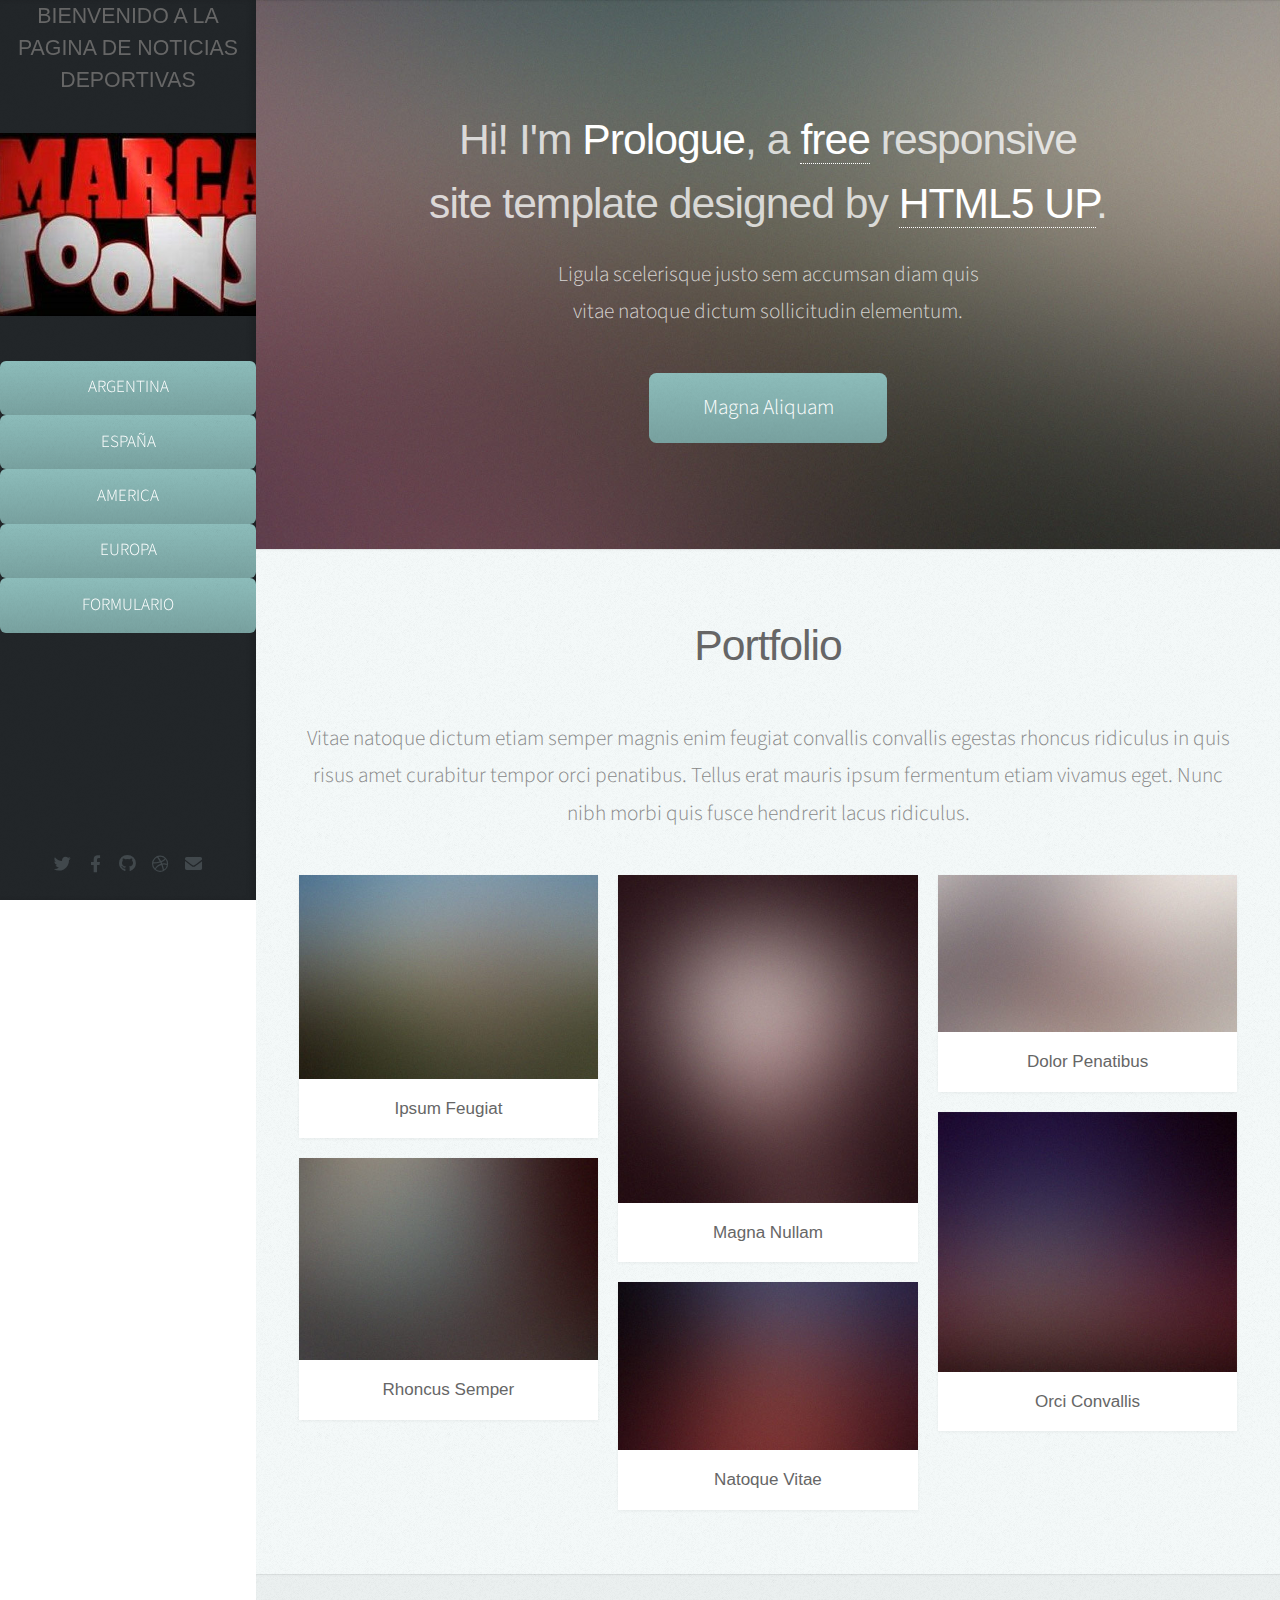
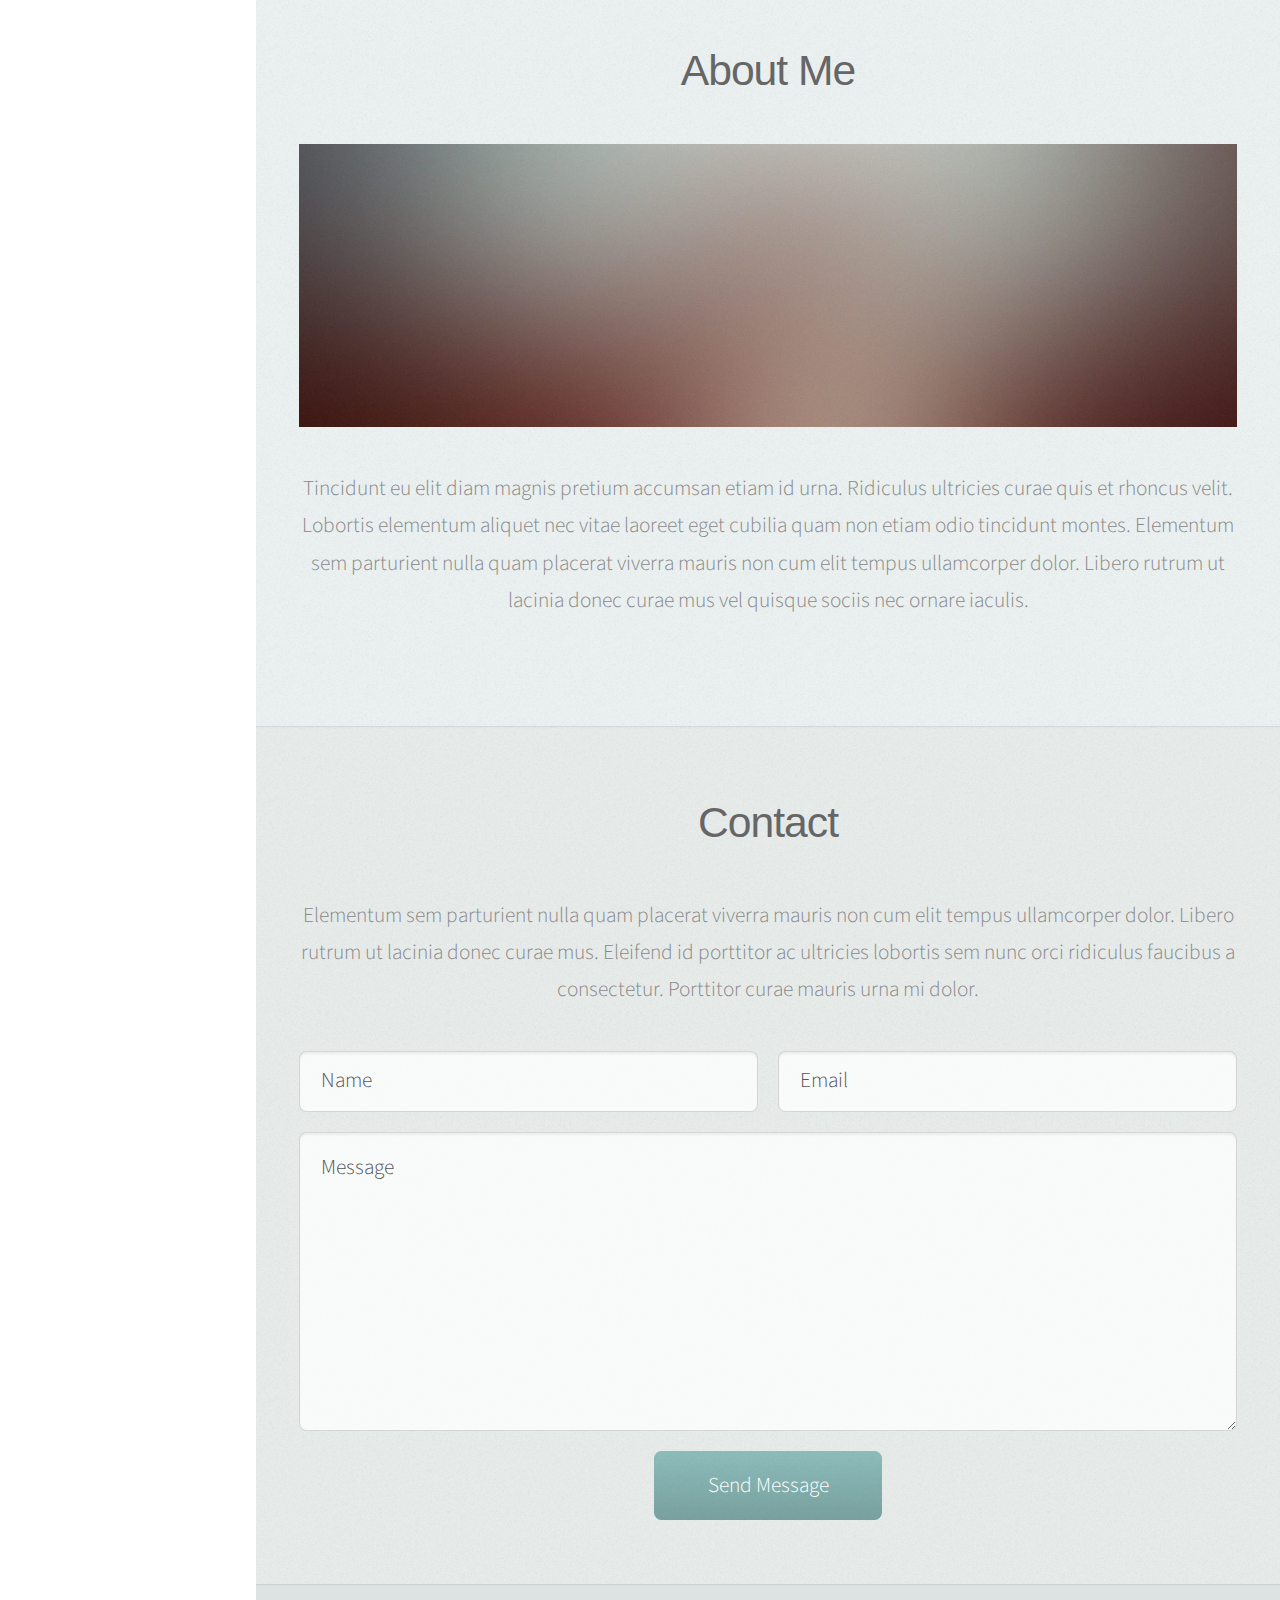
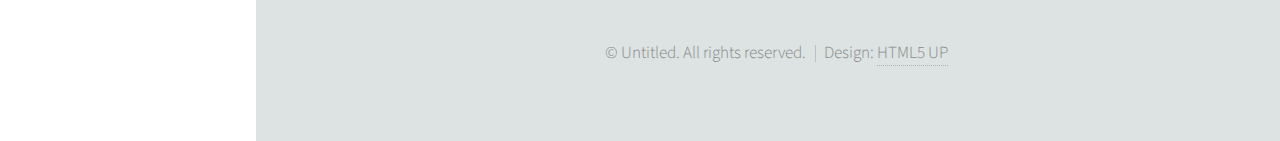
==== commit 564dbb78: "corregio al menos" ====
--- a/index.html
+++ b/index.html
@@ -6,32 +6,40 @@
 -->
 <html>
 	<head>
-		<title>Prologue by HTML5 UP</title>
-		<meta charset="utf-8" />
-		<meta name="viewport" content="width=device-width, initial-scale=1, user-scalable=no" />
+		<meta charset="UTF-8">
+		<meta name="viewport" content="width=device-width, initial-scale=1">
+		<meta name="author" content="Daniel Mamani Torres">
+		<meta name="description" content="Pagina de noticias sobre deportes al estilo de MARCA">
+		<meta name="keywords" content="Marcatoons,messi,messi en la roja,futbol,ozil,psg,mundial">
+		<meta name="robots" content="all">
+		<title>EL FUTBOL QUE ME GUSTA</title>
+		<link rel="icon" type="image/png" href="icons/futbol.png">
 		<link rel="stylesheet" href="assets/css/main.css" />
 	</head>
 	<body class="is-preload">
 
 		<!-- Header -->
 			<div id="header">
-
+				<h1>BIENVENIDO A LA PAGINA DE NOTICIAS DEPORTIVAS</h1>
 				<div class="top">
 
 					<!-- Logo -->
 						<div id="logo">
-							<span class="image avatar48"><img src="images/avatar.jpg" alt="" /></span>
-							<h1 id="title">Jane Doe</h1>
-							<p>Hyperspace Engineer</p>
+							<picture>
+								<source media="(max-width: 400px)" srcset="./images2/Marcatoons-el-mejor-chiquito.jpg">
+								<source media="(min-width: 401px)" srcset="./images2/Marcatoons-el-mejor-.jpg">      
+								<img src="./images2/Marcatoons-el-mejor-.jpg" alt="Banner de la web de noticias">
+							</picture>
 						</div>
 
 					<!-- Nav -->
 						<nav id="nav">
 							<ul>
-								<li><a href="#top" id="top-link"><span class="icon solid fa-home">Intro</span></a></li>
-								<li><a href="#portfolio" id="portfolio-link"><span class="icon solid fa-th">Portfolio</span></a></li>
-								<li><a href="#about" id="about-link"><span class="icon solid fa-user">About Me</span></a></li>
-								<li><a href="#contact" id="contact-link"><span class="icon solid fa-envelope">Contact</span></a></li>
+								<li><a class="button" href="./index.html#argentina">ARGENTINA</a></li>
+								<li><a class="button" href="./index.html#españa">ESPAÑA</a></li>
+								<li><a class="button" href="./index.html#america">AMERICA</a></li>
+								<li><a class="button" href="./index.html#europa">EUROPA</a></li>
+								<li><a class="button" href="./articles/formulario.html">FORMULARIO</a></li>
 							</ul>
 						</nav>
 
--- a/assets/css/main.css
+++ b/assets/css/main.css
@@ -114,6 +114,8 @@
 		font-weight: 300;
 		color: #666;
 		line-height: 1.5em;
+		text-align: center;
+		font-family:Verdana, Geneva, Tahoma, sans-serif;
 	}
 
 	h1 a, h2 a, h3 a, h4 a, h5 a, h6 a {
@@ -2053,7 +2055,7 @@
 		left: 0;
 		overflow-y: auto;
 		position: fixed;
-		text-align: right;
+		text-align: center;
 		top: 0;
 		width: 375px;
 	}
@@ -2099,6 +2101,9 @@
 		margin: 1.75em 1.5em 1.5em 1.5em;
 		min-height: 48px;
 		cursor: default;
+		display: flex;
+		justify-content: center;
+		align-items: center;
 	}
 
 		#logo h1 {
@@ -2630,4 +2635,6 @@
 					margin-top: 0;
 				}
 
-	}+	}
+	/*MODIFICACIONES DE EL MAMANI*/
+	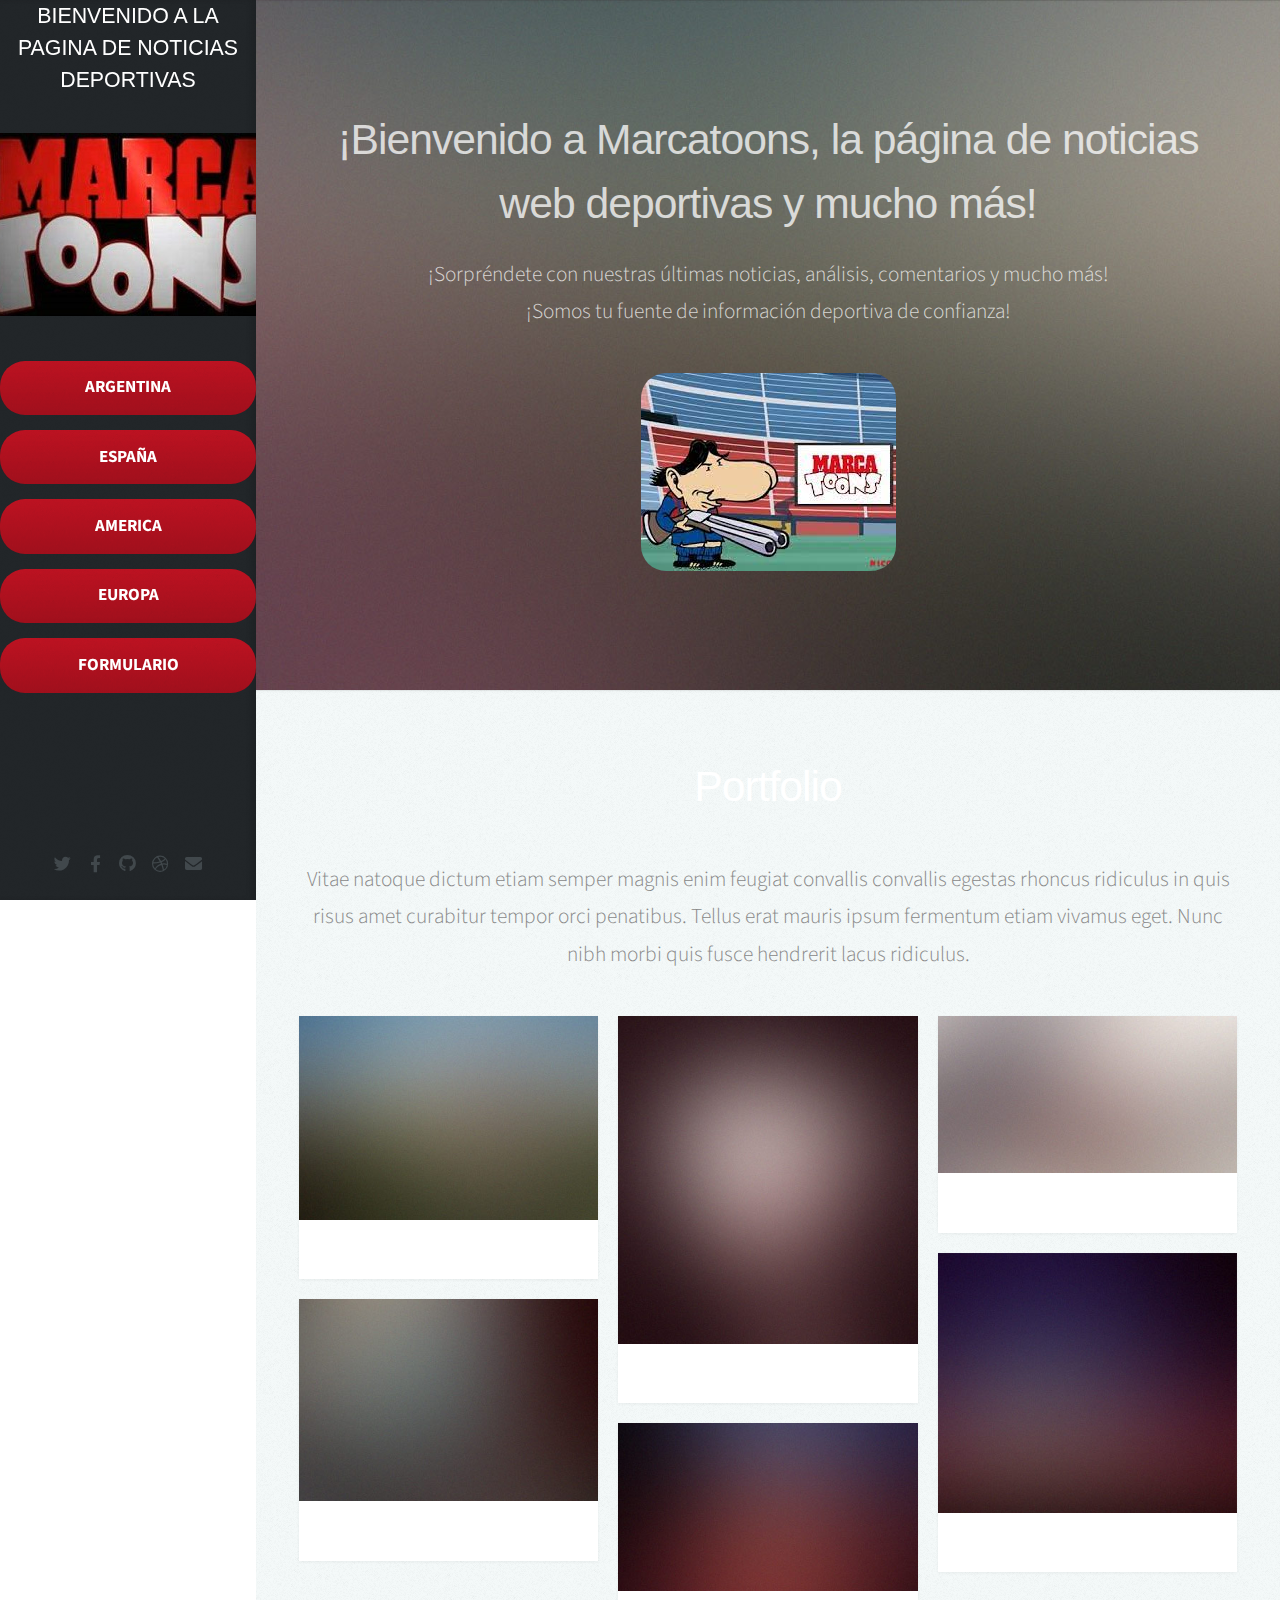
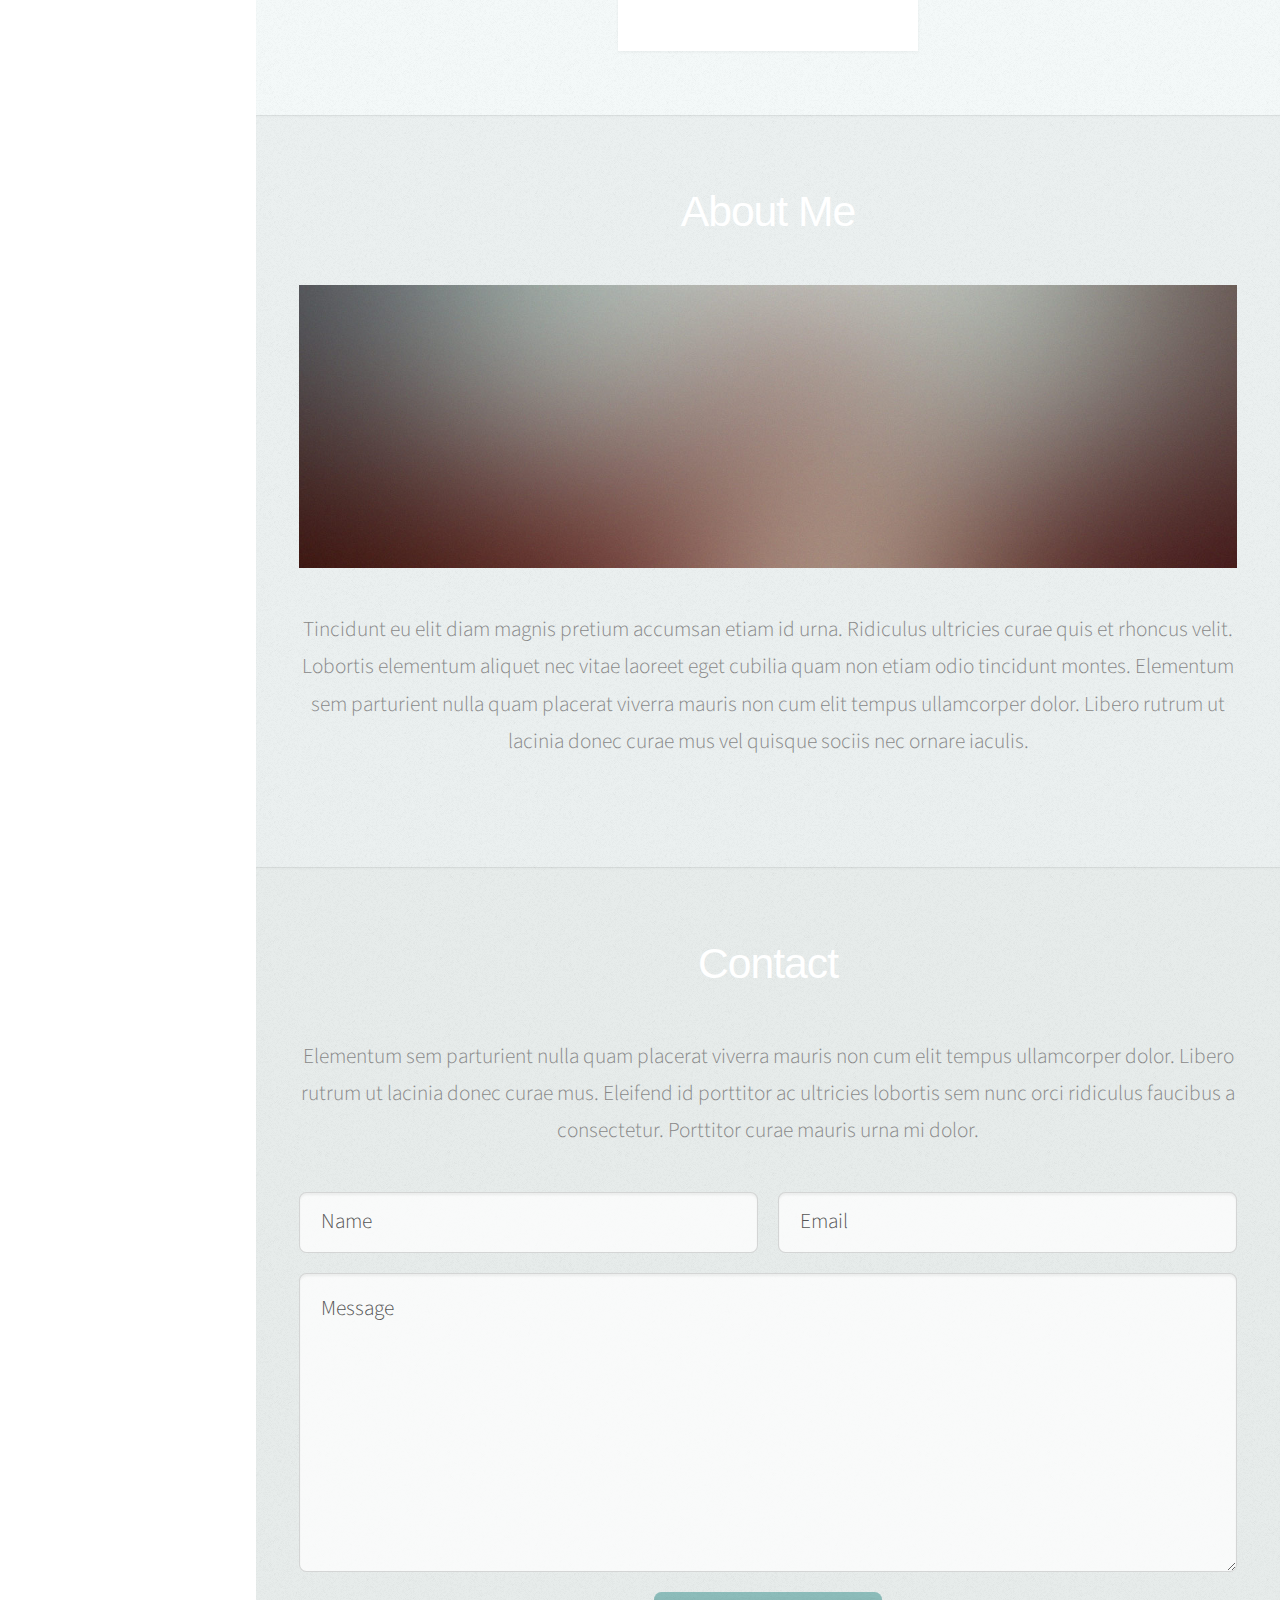
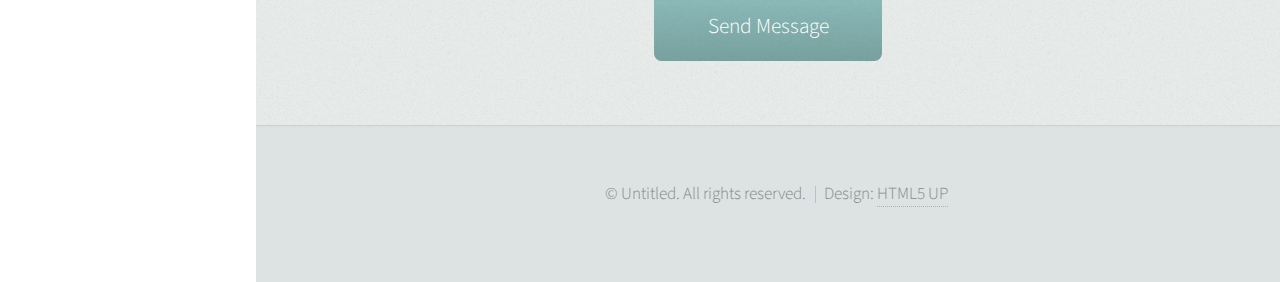
==== commit 1fda4ddd: "index modificado" ====
--- a/index.html
+++ b/index.html
@@ -64,22 +64,20 @@
 			<div id="main">
 
 				<!-- Intro -->
-					<section id="top" class="one dark cover">
-						<div class="container">
-
-							<header>
-								<h2 class="alt">Hi! I'm <strong>Prologue</strong>, a <a href="http://html5up.net/license">free</a> responsive<br />
-								site template designed by <a href="http://html5up.net">HTML5 UP</a>.</h2>
-								<p>Ligula scelerisque justo sem accumsan diam quis<br />
-								vitae natoque dictum sollicitudin elementum.</p>
-							</header>
-
-							<footer>
-								<a href="#portfolio" class="button scrolly">Magna Aliquam</a>
-							</footer>
-
-						</div>
-					</section>
+				<section id="top" class="one dark cover">
+					<div class="container">
+				
+						<header>
+							<h2 class="alt">¡Bienvenido a Marcatoons, la página de noticias web deportivas y mucho más!</h2>
+							<p>¡Sorpréndete con nuestras últimas noticias, análisis, comentarios y mucho más!<br />
+							¡Somos tu fuente de información deportiva de confianza!</p>
+						</header>
+				
+						<footer id="messi">
+							<img src="images2/descarga.jpg" alt="messi chiquito" style="width: auto;"/>
+						</footer>
+					</div>
+				</section>
 
 				<!-- Portfolio -->
 					<section id="portfolio" class="two">
--- a/assets/css/main.css
+++ b/assets/css/main.css
@@ -112,7 +112,7 @@
 
 	h1, h2, h3, h4, h5, h6 {
 		font-weight: 300;
-		color: #666;
+		color: #ffffff;
 		line-height: 1.5em;
 		text-align: center;
 		font-family:Verdana, Geneva, Tahoma, sans-serif;
@@ -2137,12 +2137,13 @@
 
 		#nav ul li {
 			padding-left: 0;
+			margin-bottom: 15px;
 		}
 
 			#nav ul li a {
 				display: block;
 				padding: 0.5em 1.5em 0.5em 1.5em;
-				color: rgba(255, 255, 255, 0.5);
+				color: rgba(255, 255, 255, 0.7);
 				text-decoration: none;
 				outline: 0;
 				border: 0;
@@ -2150,6 +2151,10 @@
 				-webkit-transition: none;
 				-ms-transition: none;
 				transition: none;
+				background-color: #be1322; /* Cambiar el color de fondo del botón */
+				border-radius: 25px; /* Agregar bordes redondeados */
+				margin-bottom: 5px; /* Agregar margen inferior para separación mínima entre botones */
+				font-weight: bold; /* Agregar texto en negrita */
 			}
 
 				#nav ul li a span {
@@ -2637,4 +2642,7 @@
 
 	}
 	/*MODIFICACIONES DE EL MAMANI*/
+	#messi img{
+		border-radius: 25px;
+	}
 	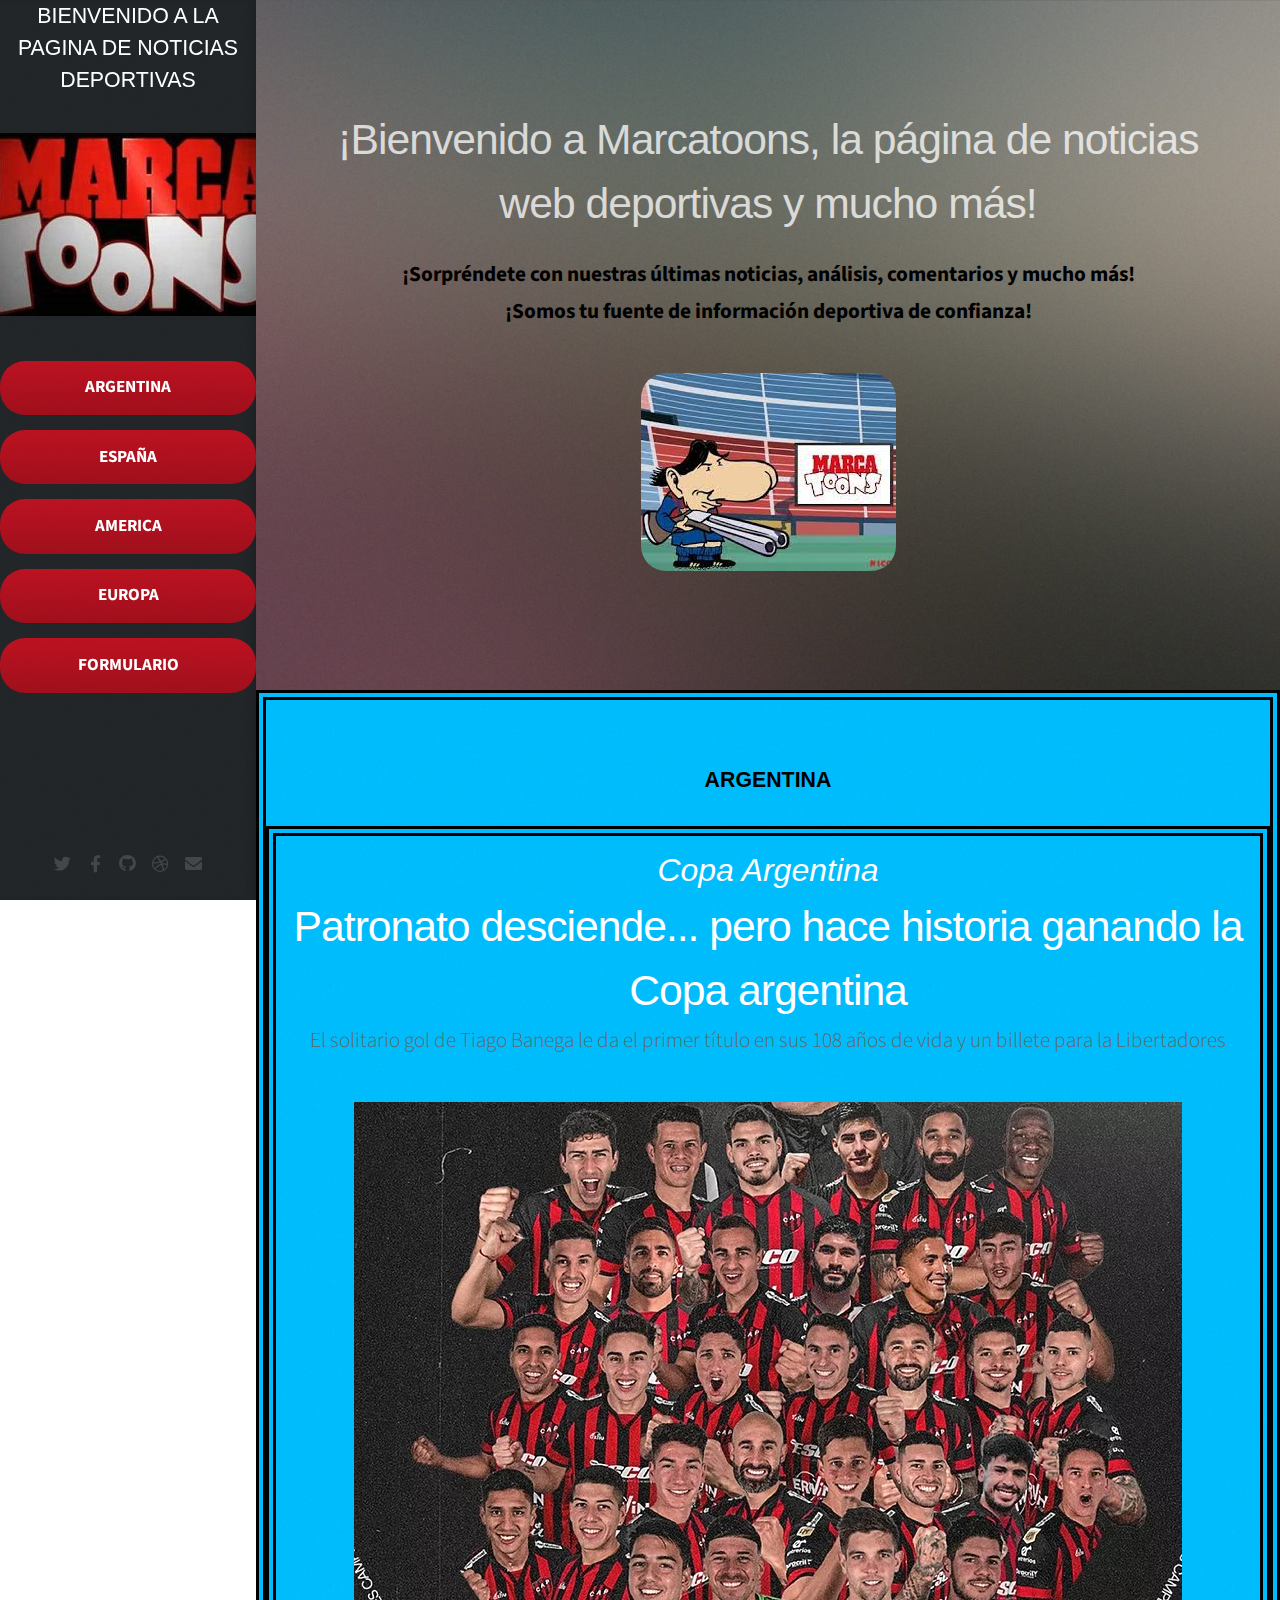
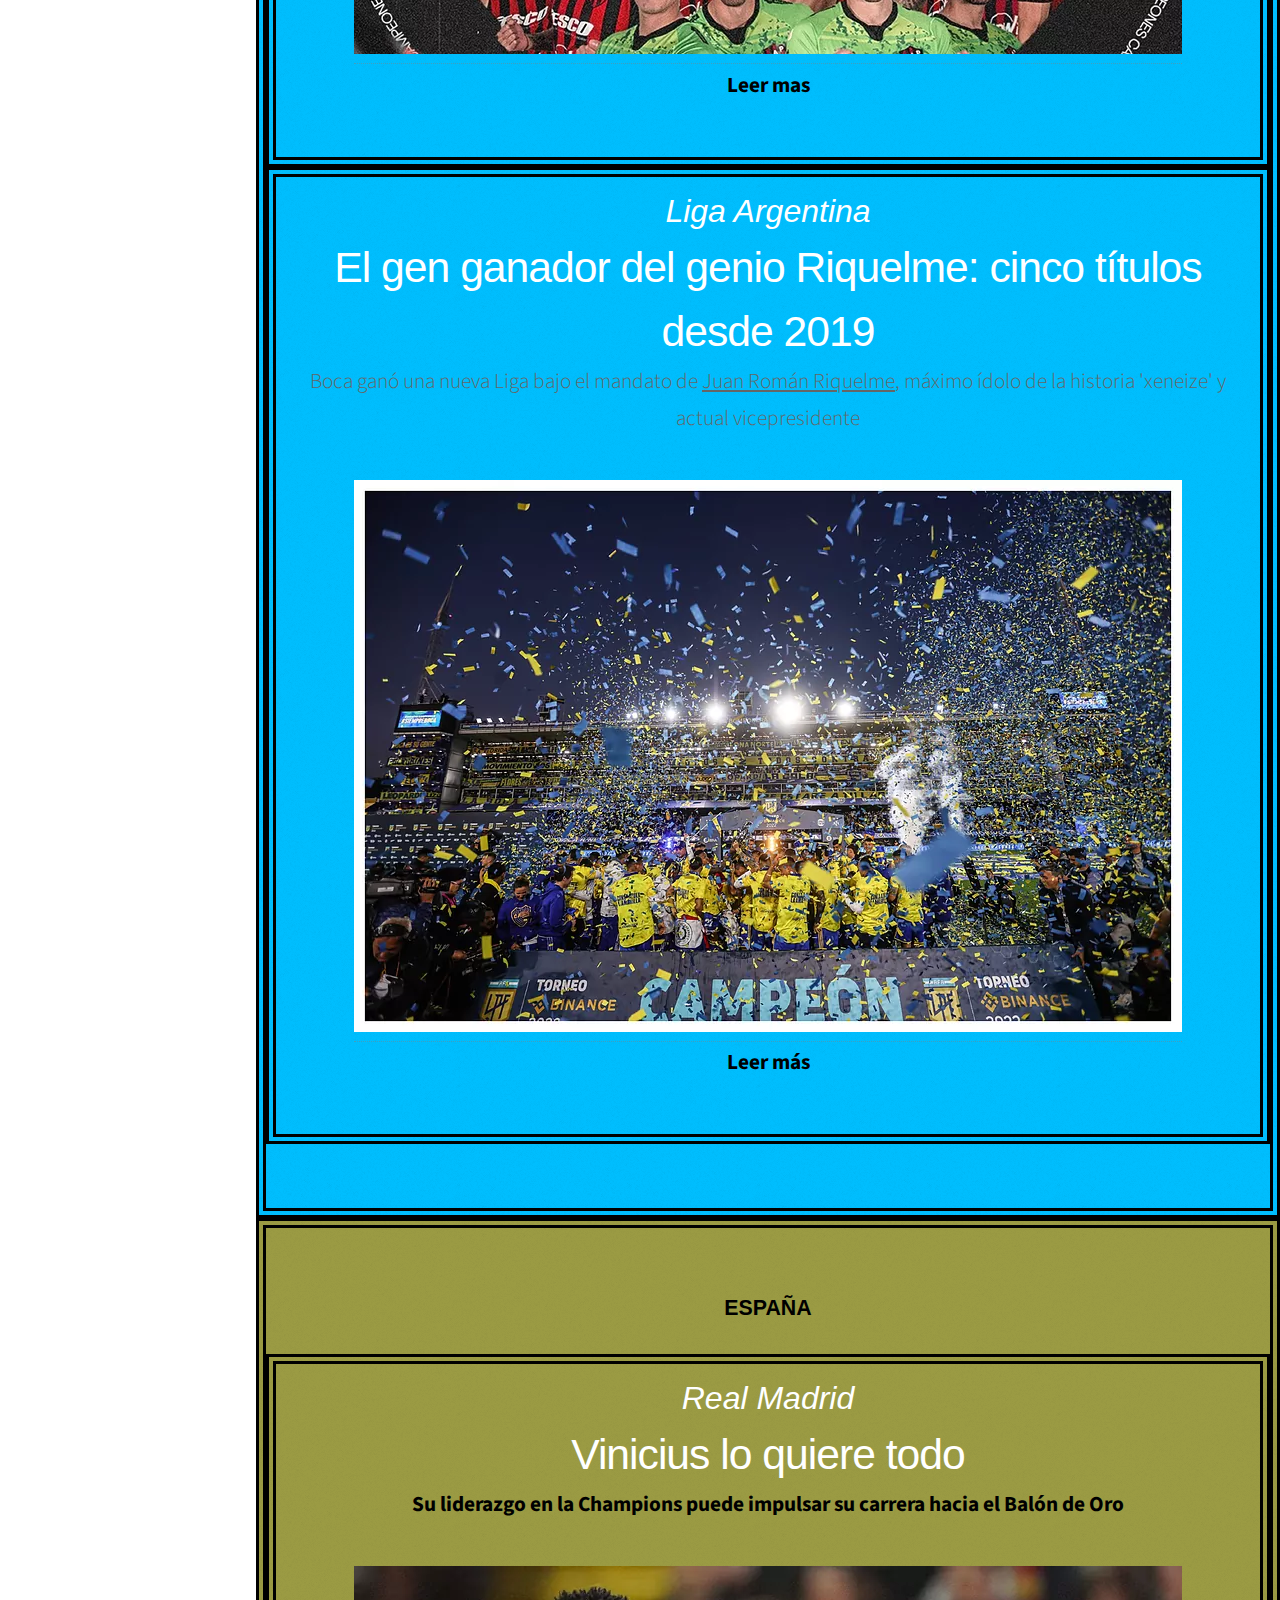
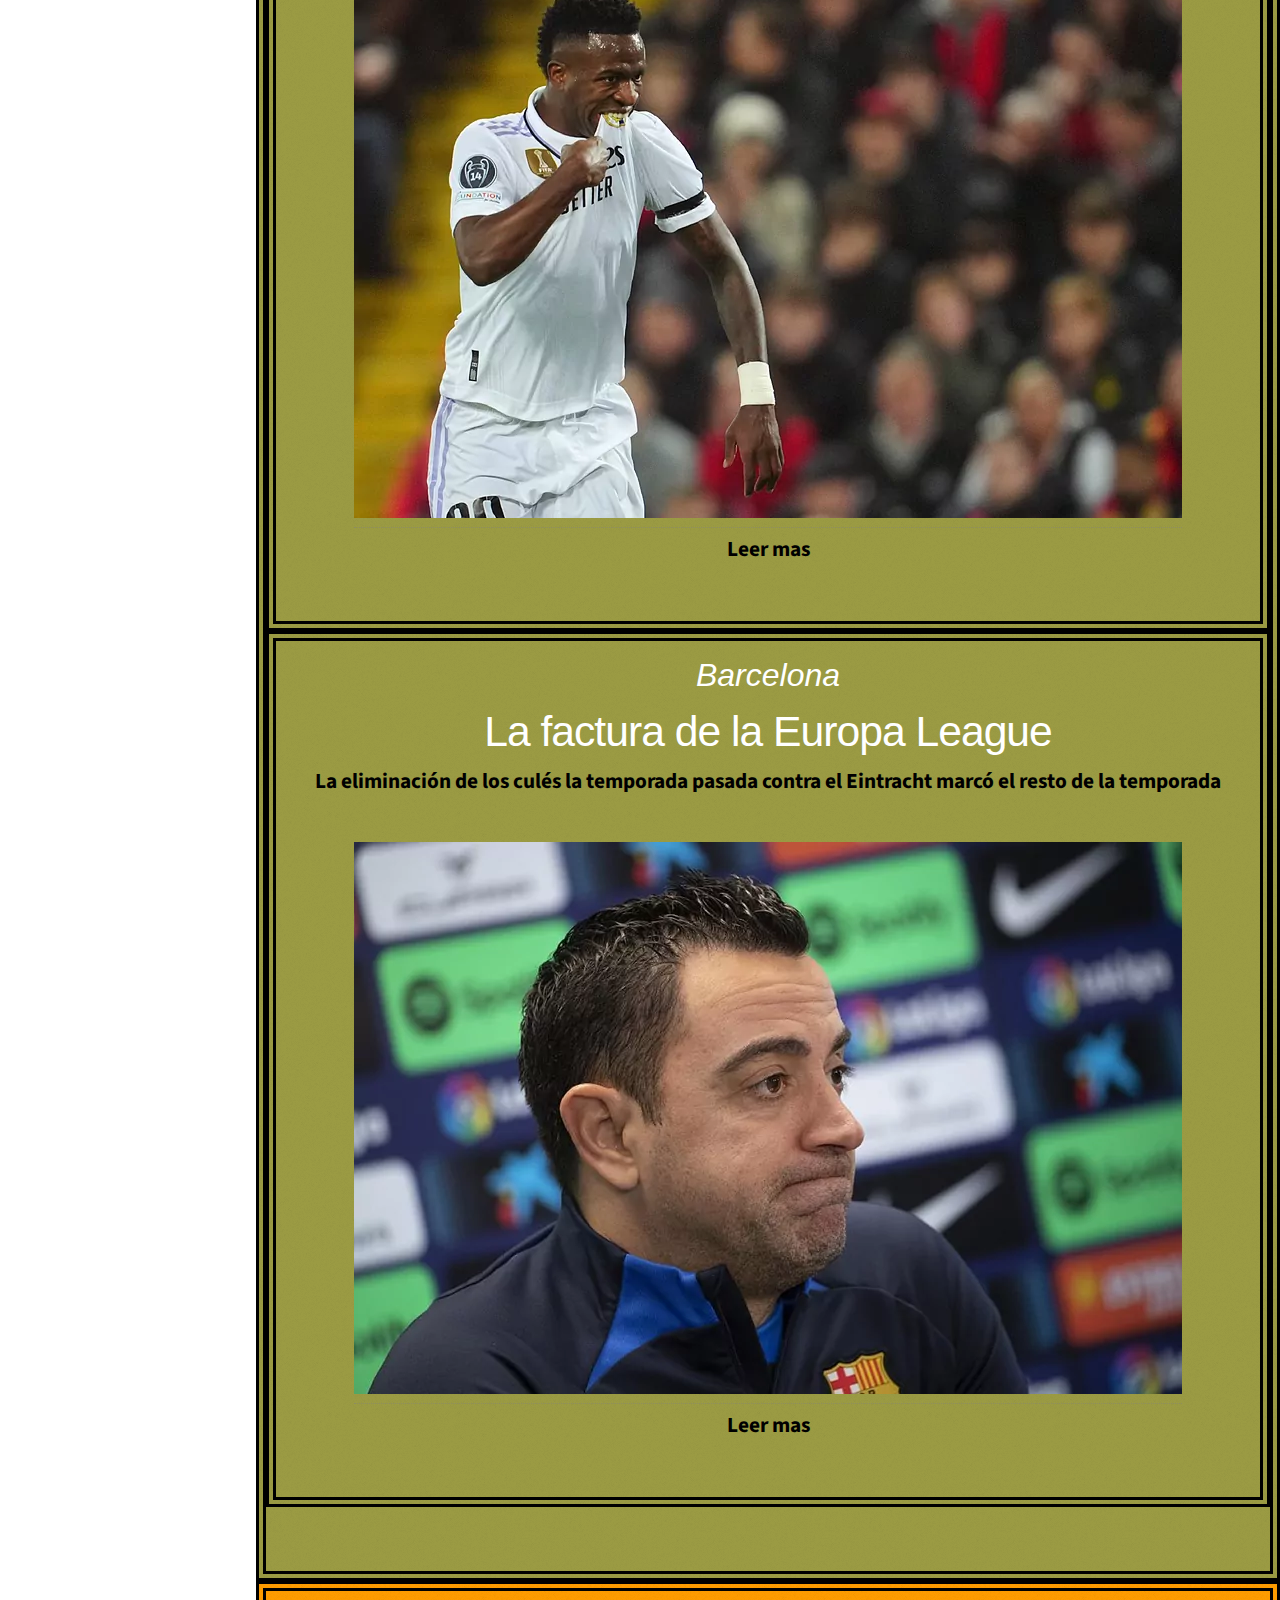
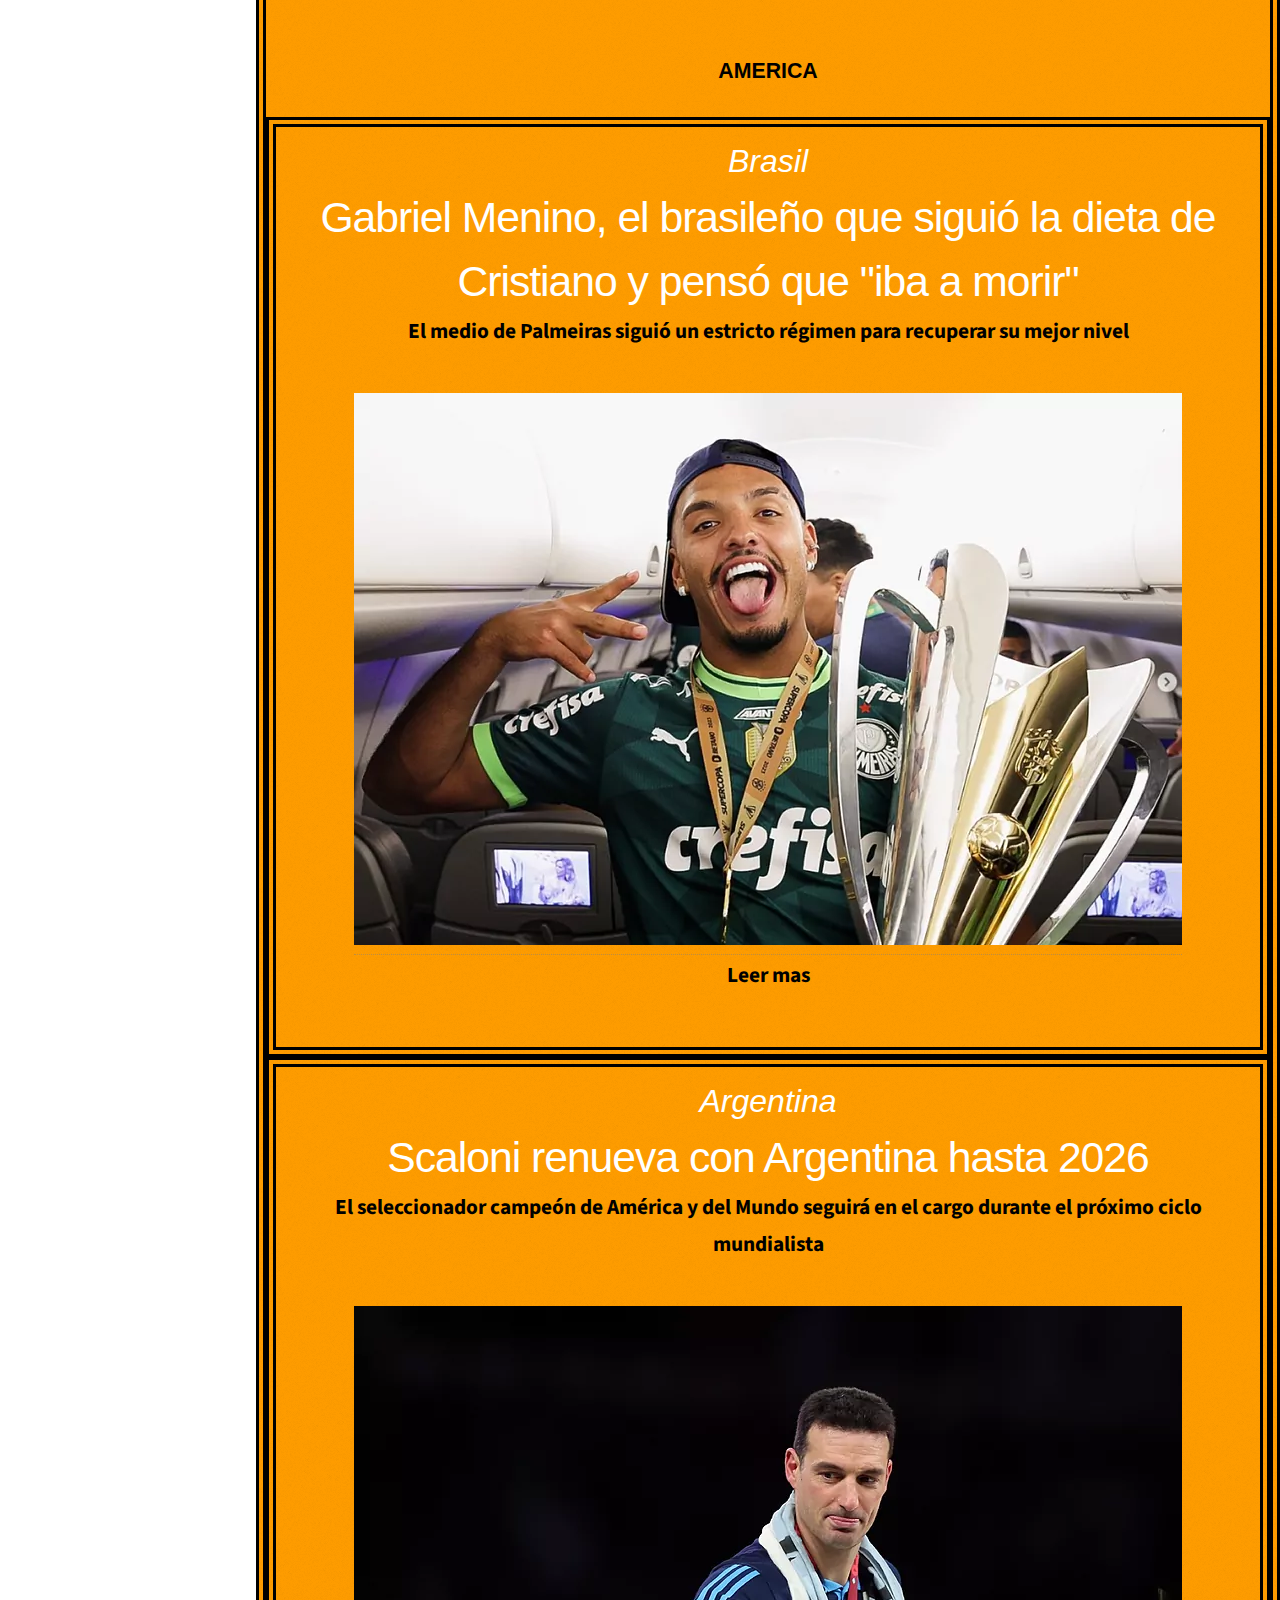
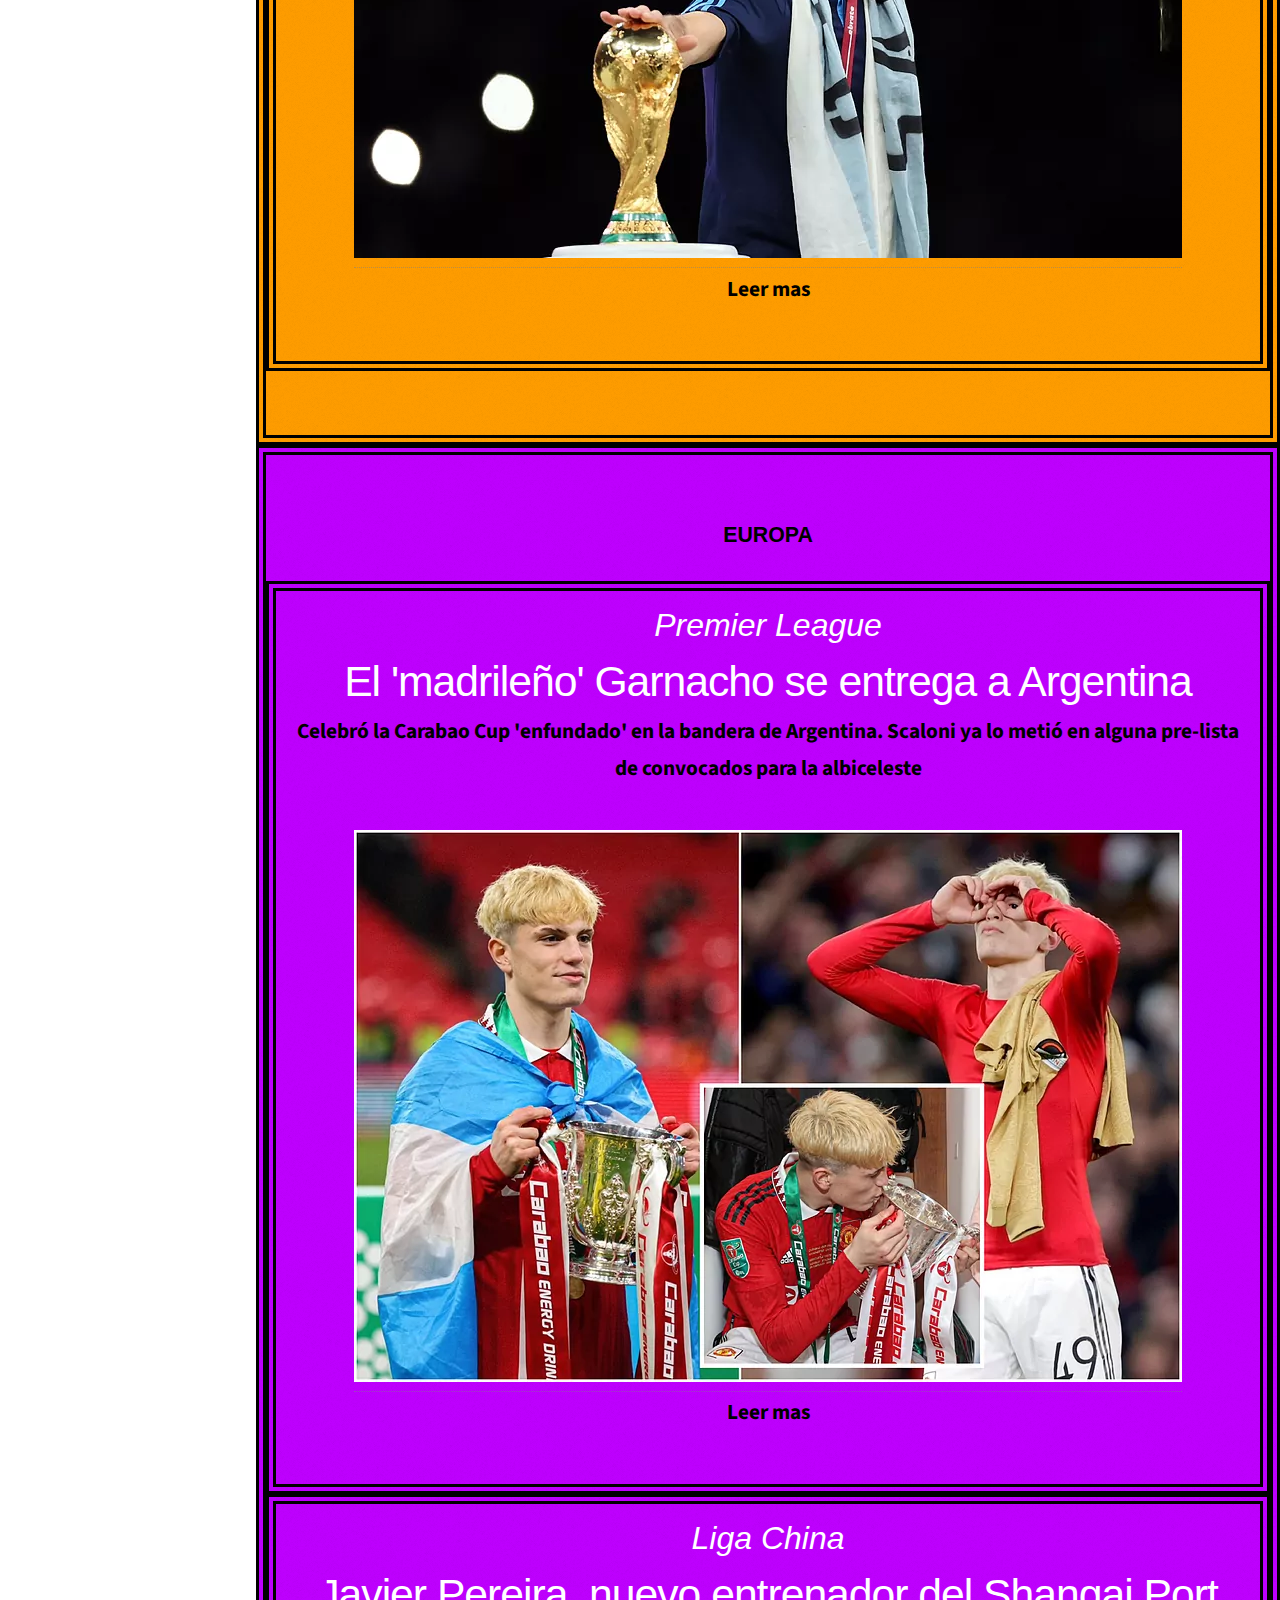
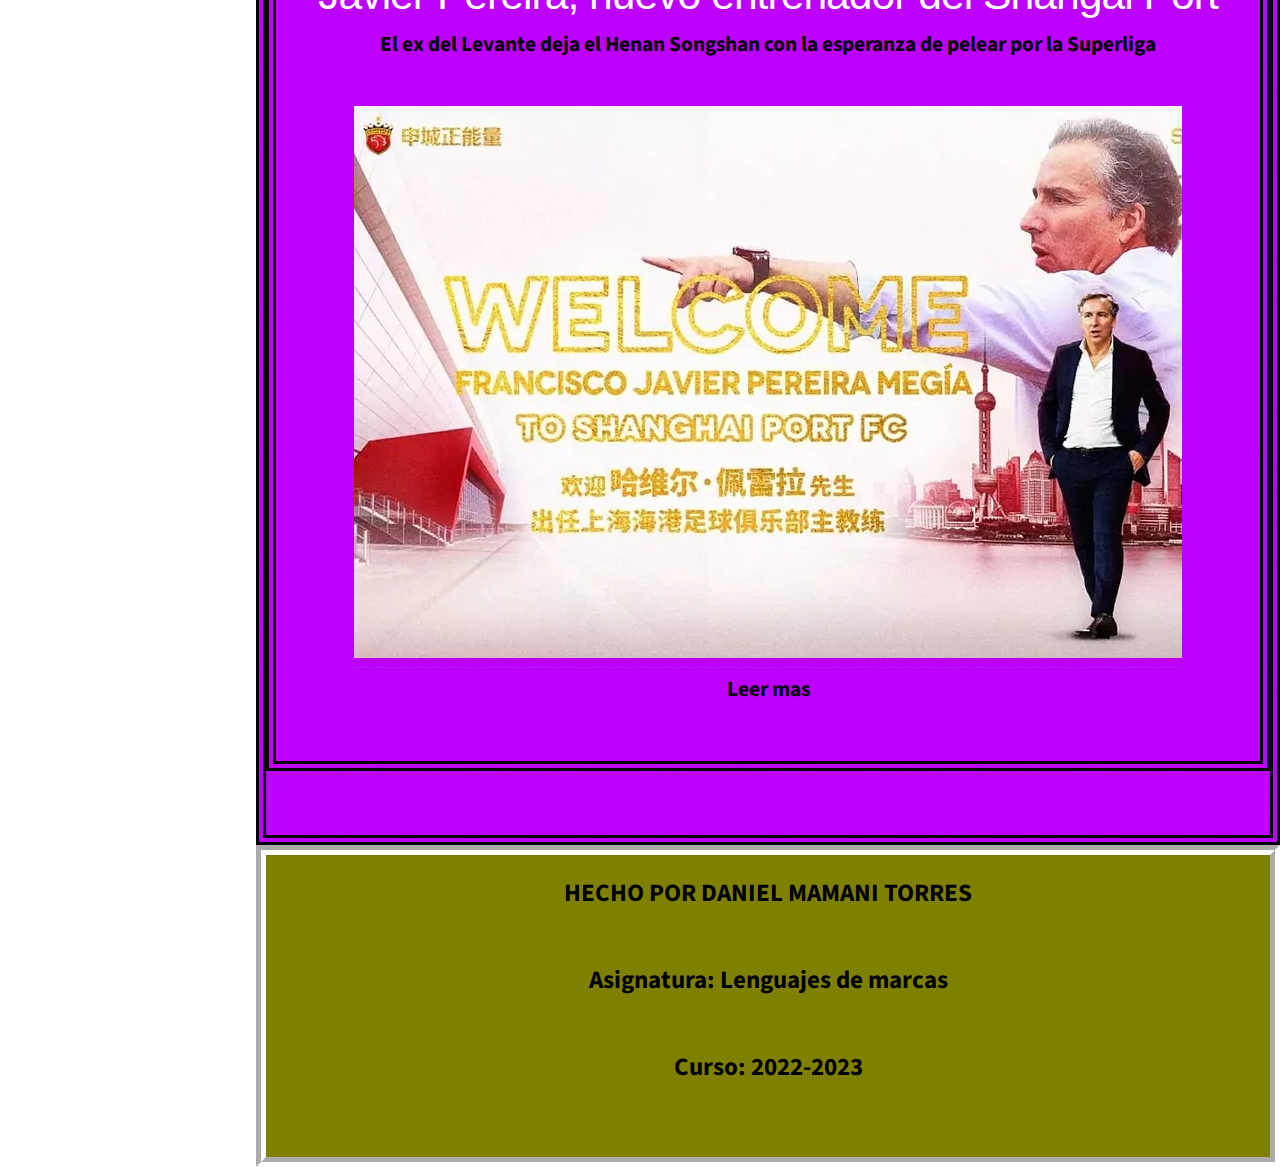
==== commit 66819557: "index flamenco" ====
--- a/index.html
+++ b/index.html
@@ -80,125 +80,175 @@
 				</section>
 
 				<!-- Portfolio -->
-					<section id="portfolio" class="two">
-						<div class="container">
-
-							<header>
-								<h2>Portfolio</h2>
-							</header>
-
-							<p>Vitae natoque dictum etiam semper magnis enim feugiat convallis convallis
-							egestas rhoncus ridiculus in quis risus amet curabitur tempor orci penatibus.
-							Tellus erat mauris ipsum fermentum etiam vivamus eget. Nunc nibh morbi quis
-							fusce hendrerit lacus ridiculus.</p>
-
-							<div class="row">
-								<div class="col-4 col-12-mobile">
-									<article class="item">
-										<a href="#" class="image fit"><img src="images/pic02.jpg" alt="" /></a>
-										<header>
-											<h3>Ipsum Feugiat</h3>
-										</header>
-									</article>
-									<article class="item">
-										<a href="#" class="image fit"><img src="images/pic03.jpg" alt="" /></a>
-										<header>
-											<h3>Rhoncus Semper</h3>
-										</header>
-									</article>
-								</div>
-								<div class="col-4 col-12-mobile">
-									<article class="item">
-										<a href="#" class="image fit"><img src="images/pic04.jpg" alt="" /></a>
-										<header>
-											<h3>Magna Nullam</h3>
-										</header>
-									</article>
-									<article class="item">
-										<a href="#" class="image fit"><img src="images/pic05.jpg" alt="" /></a>
-										<header>
-											<h3>Natoque Vitae</h3>
-										</header>
-									</article>
-								</div>
-								<div class="col-4 col-12-mobile">
-									<article class="item">
-										<a href="#" class="image fit"><img src="images/pic06.jpg" alt="" /></a>
-										<header>
-											<h3>Dolor Penatibus</h3>
-										</header>
-									</article>
-									<article class="item">
-										<a href="#" class="image fit"><img src="images/pic07.jpg" alt="" /></a>
-										<header>
-											<h3>Orci Convallis</h3>
-										</header>
-									</article>
-								</div>
-							</div>
-
-						</div>
-					</section>
-
-				<!-- About Me -->
-					<section id="about" class="three">
-						<div class="container">
-
-							<header>
-								<h2>About Me</h2>
-							</header>
-
-							<a href="#" class="image featured"><img src="images/pic08.jpg" alt="" /></a>
-
-							<p>Tincidunt eu elit diam magnis pretium accumsan etiam id urna. Ridiculus
-							ultricies curae quis et rhoncus velit. Lobortis elementum aliquet nec vitae
-							laoreet eget cubilia quam non etiam odio tincidunt montes. Elementum sem
-							parturient nulla quam placerat viverra mauris non cum elit tempus ullamcorper
-							dolor. Libero rutrum ut lacinia donec curae mus vel quisque sociis nec
-							ornare iaculis.</p>
-
-						</div>
-					</section>
-
-				<!-- Contact -->
-					<section id="contact" class="four">
-						<div class="container">
-
-							<header>
-								<h2>Contact</h2>
-							</header>
-
-							<p>Elementum sem parturient nulla quam placerat viverra
-							mauris non cum elit tempus ullamcorper dolor. Libero rutrum ut lacinia
-							donec curae mus. Eleifend id porttitor ac ultricies lobortis sem nunc
-							orci ridiculus faucibus a consectetur. Porttitor curae mauris urna mi dolor.</p>
-
-							<form method="post" action="#">
-								<div class="row">
-									<div class="col-6 col-12-mobile"><input type="text" name="name" placeholder="Name" /></div>
-									<div class="col-6 col-12-mobile"><input type="text" name="email" placeholder="Email" /></div>
-									<div class="col-12">
-										<textarea name="message" placeholder="Message"></textarea>
-									</div>
-									<div class="col-12">
-										<input type="submit" value="Send Message" />
-									</div>
-								</div>
-							</form>
-
-						</div>
-					</section>
-
+				<section class="articulo1">
+					<h1 id="argentina">ARGENTINA</h1>
+					<article>
+						<h3><i>Copa Argentina</i></h3>
+						<a id="inicio"></a>
+						<a href="./articles/patronato.html">
+							<h2 class="noticia">Patronato <small>desciende</small>... pero hace historia ganando la Copa argentina</h2>
+						</a>
+						<p class="noticia"><strong>El solitario gol de Tiago Banega le da el primer título en sus 108 años de vida y un billete para la Libertadores</strong></p>
+						<a href="articles/patronato.html">
+							<picture>
+								<source media="(max-width: 400px)" srcset="./images2/patronato-enano.jpg">
+								<source media="(min-width: 401px)" srcset="./images2/patronato.jpg">   
+								<img src="images2/patronato.jpg" alt="plantel de patronato">
+							</picture>
+						</a>
+						<a href="articles/patronato.html">
+							<p class="noticia">Leer mas</p>
+						</a>
+					</article>
+					<article>
+						<h3><i>Liga Argentina</i></h3>
+						<a id="inicio2"></a>
+						<a href="./articles/bocajuniors.html">
+							<h2 class="noticia">El gen ganador del <q>genio</q> Riquelme: cinco títulos desde 2019</h2>
+						</a>
+						<p class="noticia">
+							<strong>Boca ganó una nueva Liga bajo el mandato de <u>Juan Román Riquelme</u>, 
+							máximo ídolo de la historia 'xeneize' y actual vicepresidente</strong>
+						</p>
+						<a href="./articles/bocajuniors.html">
+							<picture>
+								<source media="(max-width: 400px)" srcset="./images2/boquita-pasion.jpg">
+								<source media="(min-width: 401px)" srcset="./images2/boquita.jpg">   
+								<img src="images2/boquita.jpg" alt="boca juniors campeon">
+							</picture>
+						</a>
+						
+						<a href="articles/bocajuniors.html">
+							<p class="noticia">Leer más</p>
+						</a>
+					</article>
+				</section>
+
+				<section class="articulo2">
+					<h1 id="españa">ESPAÑA</h1>
+					<article>
+						<h3><i>Real Madrid</i></h3>
+						<a id="inicio3"></a>
+						<a href="./articles/vinicius.html">
+							<h2 class="noticia">Vinicius lo quiere todo</h2>
+						</a>
+						<p class="noticia">Su liderazgo en la Champions puede impulsar su carrera hacia el Balón de Oro</p>
+						<a href="articles/vinicius.html">
+							<picture>
+								<source media="(max-width: 400px)" srcset="./images2/viniciusjr-enano.jpg">
+								<source media="(min-width: 401px)" srcset="./images2/viniciusjr.jpg">   
+								<img src="images2/viniciusjr.jpg" alt="vinicius dando su prime">
+							</picture>
+						</a>
+						<a href="articles/vinicius.html">
+							<p class="noticia">Leer mas</p>
+						</a>
+					</article>
+					<article>
+						<h3><i>Barcelona</i></h3>
+						<a id="inicio4"></a>
+						<a href="./articles/barcelona.html">
+							<h2 class="noticia">La factura de la Europa League</h2>
+						</a>
+						<p class="noticia">La eliminación de los culés la temporada pasada contra el Eintracht marcó el resto de la temporada</p>
+						<a href="articles/barcelona.html">
+							<picture>
+								<source media="(max-width: 400px)" srcset="./images2/xavi-enano.jpg">
+								<source media="(min-width: 401px)" srcset="./images2/xavi.jpg">   
+								<img src="images2/xavi.jpg" alt="xavi dando una rueda de prensa">
+							</picture>
+						</a>
+						<a href="articles/barcelona.html">
+							<p class="noticia">Leer mas</p>
+						</a>
+					</article>
+				</section>
+
+				<section class="articulo3" >
+					<h1 id="america">AMERICA</h1>
+					<article>
+						<h3><i>Brasil</i></h3>
+						<a id="inicio5"></a>
+						<a href="./articles/brazuca.html">
+							<h2 class="noticia">Gabriel Menino, el brasileño que siguió la dieta de Cristiano y pensó que "iba a morir"</h2>
+						</a>
+						<p class="noticia">El medio de Palmeiras siguió un estricto régimen para recuperar su mejor nivel</p>
+						<a href="articles/brazuca.html">
+							<picture>
+								<source media="(max-width: 400px)" srcset="./images2/brasileno-enano.jpg">
+								<source media="(min-width: 401px)" srcset="./images2/brasileno.jpg">   
+								<img src="images2/brasileno.jpg" alt="jugador brasileño alzando una copa">
+							</picture>
+						</a>
+						<a href="articles/brazuca.html">
+							<p class="noticia">Leer mas</p>
+						</a>
+					</article>
+					<article>
+						<h3><i>Argentina</i></h3>
+						<a id="inicio6"></a>
+						<a href="./articles/scaloni.html">
+							<h2 class="noticia">Scaloni renueva con Argentina hasta 2026</h2>
+						</a>
+						<p class="noticia">El seleccionador campeón de América y del Mundo seguirá en el cargo durante el próximo ciclo mundialista</p>
+						<a href="articles/scaloni.html">
+							<picture>
+								<source media="(max-width: 400px)" srcset="./images2/scaloni-enano.jpg">
+								<source media="(min-width: 401px)" srcset="./images2/scaloni.jpg">   
+								<img src="images2/scaloni.jpg" alt="scaloni mirando la copa del mundo">
+							</picture>
+						</a>
+						<a href="articles/scaloni.html">
+							<p class="noticia">Leer mas</p>
+						</a>
+					</article>
+				</section>
+
+				<section class="articulo4">
+					<h1 id="europa">EUROPA</h1>
+					<article>
+						<h3><i>Premier League</i></h3>
+						<a id="inicio7"></a>
+						<a href="./articles/garnacho.html">
+							<h2 class="noticia">El 'madrileño' Garnacho se entrega a Argentina</h2>
+						</a>
+						<p class="noticia">Celebró la Carabao Cup 'enfundado' en la bandera de Argentina. Scaloni ya lo metió en alguna pre-lista de convocados para la albiceleste</p>
+						<a href="articles/garnacho.html">
+							<picture>
+								<source media="(max-width: 400px)" srcset="./images2/garnacho-enano.jpg">
+								<source media="(min-width: 401px)" srcset="./images2/garnacho.jpg">   
+								<img src="images2/garnacho.jpg" alt="garnacho gallardo">
+							</picture>
+						</a>
+						<a href="articles/garnacho.html">
+							<p class="noticia">Leer mas</p>
+						</a>
+					</article>
+					<article>
+						<h3><i>Liga China</i></h3>
+						<a id="inicio8"></a>
+						<a href="./articles/ligachina.html">
+							<h2 class="noticia">Javier Pereira, nuevo entrenador del Shangai Port</h2>
+						</a>
+						<p class="noticia">El ex del Levante deja el Henan Songshan con la esperanza de pelear por la Superliga</p>
+						<a href="articles/ligachina.html">
+							<picture>
+								<source media="(max-width: 400px)" srcset="./images2/levantechino-enano.jpg">
+								<source media="(min-width: 401px)" srcset="./images2/levantechino.jpg">   
+								<img src="images2/levantechino.jpg" alt="liga china recibe nuevo entrenador">
+							</picture>
+						</a>
+						<a href="articles/ligachina.html">
+							<p class="noticia">Leer mas</p>
+						</a>
+					</article>
+				</section>
 			</div>
-
 		<!-- Footer -->
 			<div id="footer">
-
-				<!-- Copyright -->
-					<ul class="copyright">
-						<li>&copy; Untitled. All rights reserved.</li><li>Design: <a href="http://html5up.net">HTML5 UP</a></li>
-					</ul>
-
+				<p>HECHO POR DANIEL MAMANI TORRES</p>
+				<p>Asignatura: Lenguajes de marcas</p>
+				<p>Curso: 2022-2023</p>
 			</div>
 
 		<!-- Scripts -->
--- a/assets/css/main.css
+++ b/assets/css/main.css
@@ -1728,21 +1728,6 @@
 
 		}
 
-/* Sections/Article */
-
-	section, article {
-		margin-bottom: 3em;
-	}
-
-		section > :last-child,
-		section > .container, section:last-child, article > :last-child,
-		article > .container, article:last-child {
-			margin-bottom: 0;
-		}
-
-		.row > section, .row > article {
-			margin-bottom: 0;
-		}
 
 /* Image */
 
@@ -2104,6 +2089,7 @@
 		display: flex;
 		justify-content: center;
 		align-items: center;
+		
 	}
 
 		#logo h1 {
@@ -2127,6 +2113,9 @@
 			position: absolute;
 			left: 0;
 			top: 0;
+		}
+		#logo img{
+			border-radius: 25px;
 		}
 
 	#nav ul {
@@ -2187,44 +2176,30 @@
 	#footer {
 		margin-left: 375px;
 		text-align: center;
-		background-color: #dce3e2;
-		padding: 3em 0 4em 0;
+		background-color: olive;
 		box-shadow: inset 0 1px 0 0 rgba(0, 0, 0, 0.05), inset 0 0.1em 0.1em 0 rgba(0, 0, 0, 0.025);
-		font-size: 0.8em;
-	}
-
-		#footer .copyright {
-			cursor: default;
-			margin: 0;
-		}
-
-			#footer .copyright li {
-				display: inline-block;
-				line-height: 1em;
-				border-left: solid 1px rgba(128, 128, 128, 0.35);
-				padding: 0 0 0 0.5em;
-				margin: 0 0 0 0.5em;
-			}
-
-				#footer .copyright li:first-child {
-					border-left: 0;
-					padding-left: 0;
-					margin-left: 0;
-				}
+		font-size: 25px;
+		padding: 20px;
+    	border: 10px groove white;
+	}
+
 
 /* Main */
 
 	#main {
 		margin-left: 375px;
+	}
+	#main > section h1 {
+		padding-bottom: 30px;
 	}
 
 		#main > section {
 			margin: 0;
 			overflow: hidden;
-			padding: 4em 0;
-			box-shadow: inset 0 1px 0 0 rgba(0, 0, 0, 0.05), inset 0 0.1em 0.1em 0 rgba(0, 0, 0, 0.025);
+			padding-top: 30px;
 			text-align: center;
 			background-image: url("images/overlay.png");
+			
 		}
 
 			#main > section.dark {
@@ -2261,17 +2236,6 @@
 				background-image: url("../../images/banner.jpg");
 			}
 
-			#main > section.two {
-				background-color: #f5fafa;
-			}
-
-			#main > section.three {
-				background-color: #ecf1f1;
-			}
-
-			#main > section.four {
-				background-color: #e8edec;
-			}
 
 /* Wide */
 
@@ -2645,4 +2609,28 @@
 	#messi img{
 		border-radius: 25px;
 	}
+	.articulo1{
+		background-color: deepskyblue;
+		border: 10px double black;
+	}
+	.articulo2{
+		background-color: rgb(156, 156, 68);
+		border: 10px double black;
+	}
+	.articulo3{
+		background-color: rgb(255, 157, 0);
+		border: 10px double black;
+	}
+	.articulo4{
+		background-color: rgb(191, 0, 255);
+		border: 10px double black;
+	}
+	section h1,p {
+		color:black;
+		font-weight: bold;
+	}
+	article{
+		border: 10px double black;
+		padding: 10px;
+	}
 	